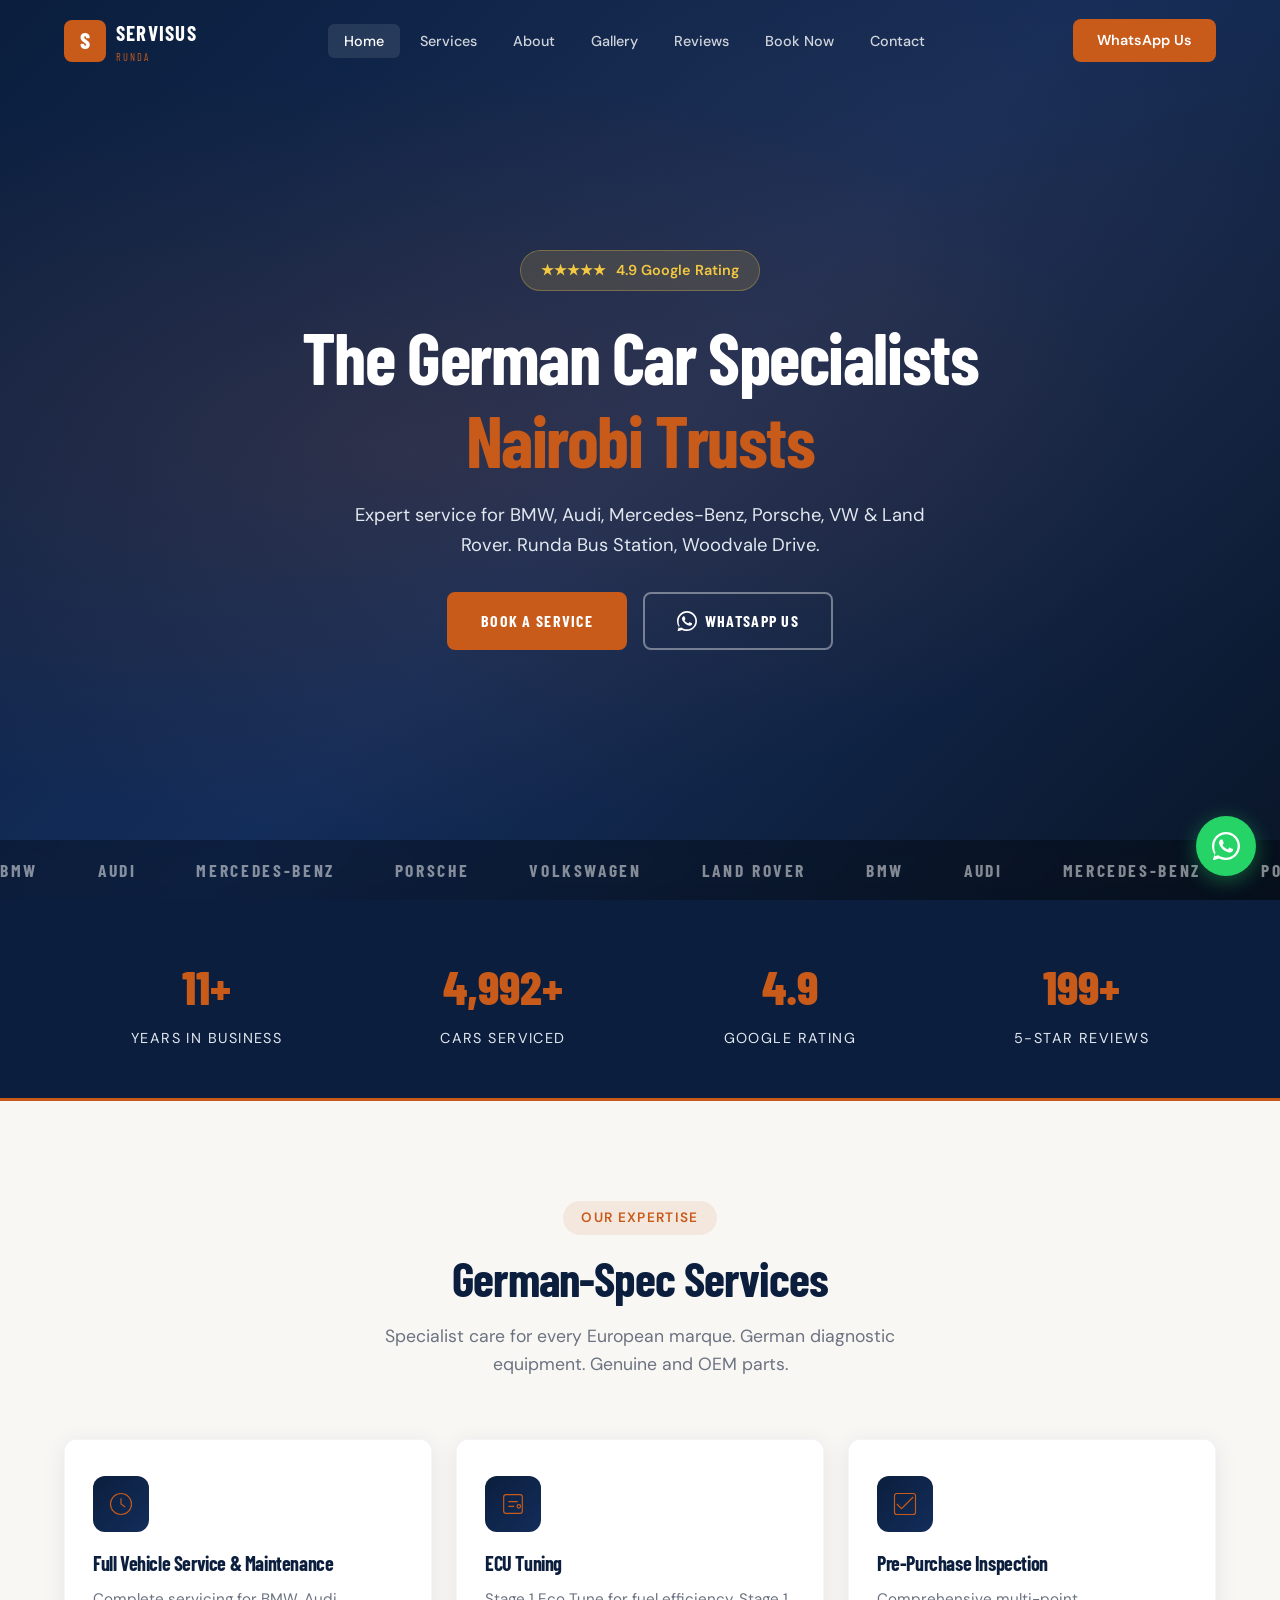
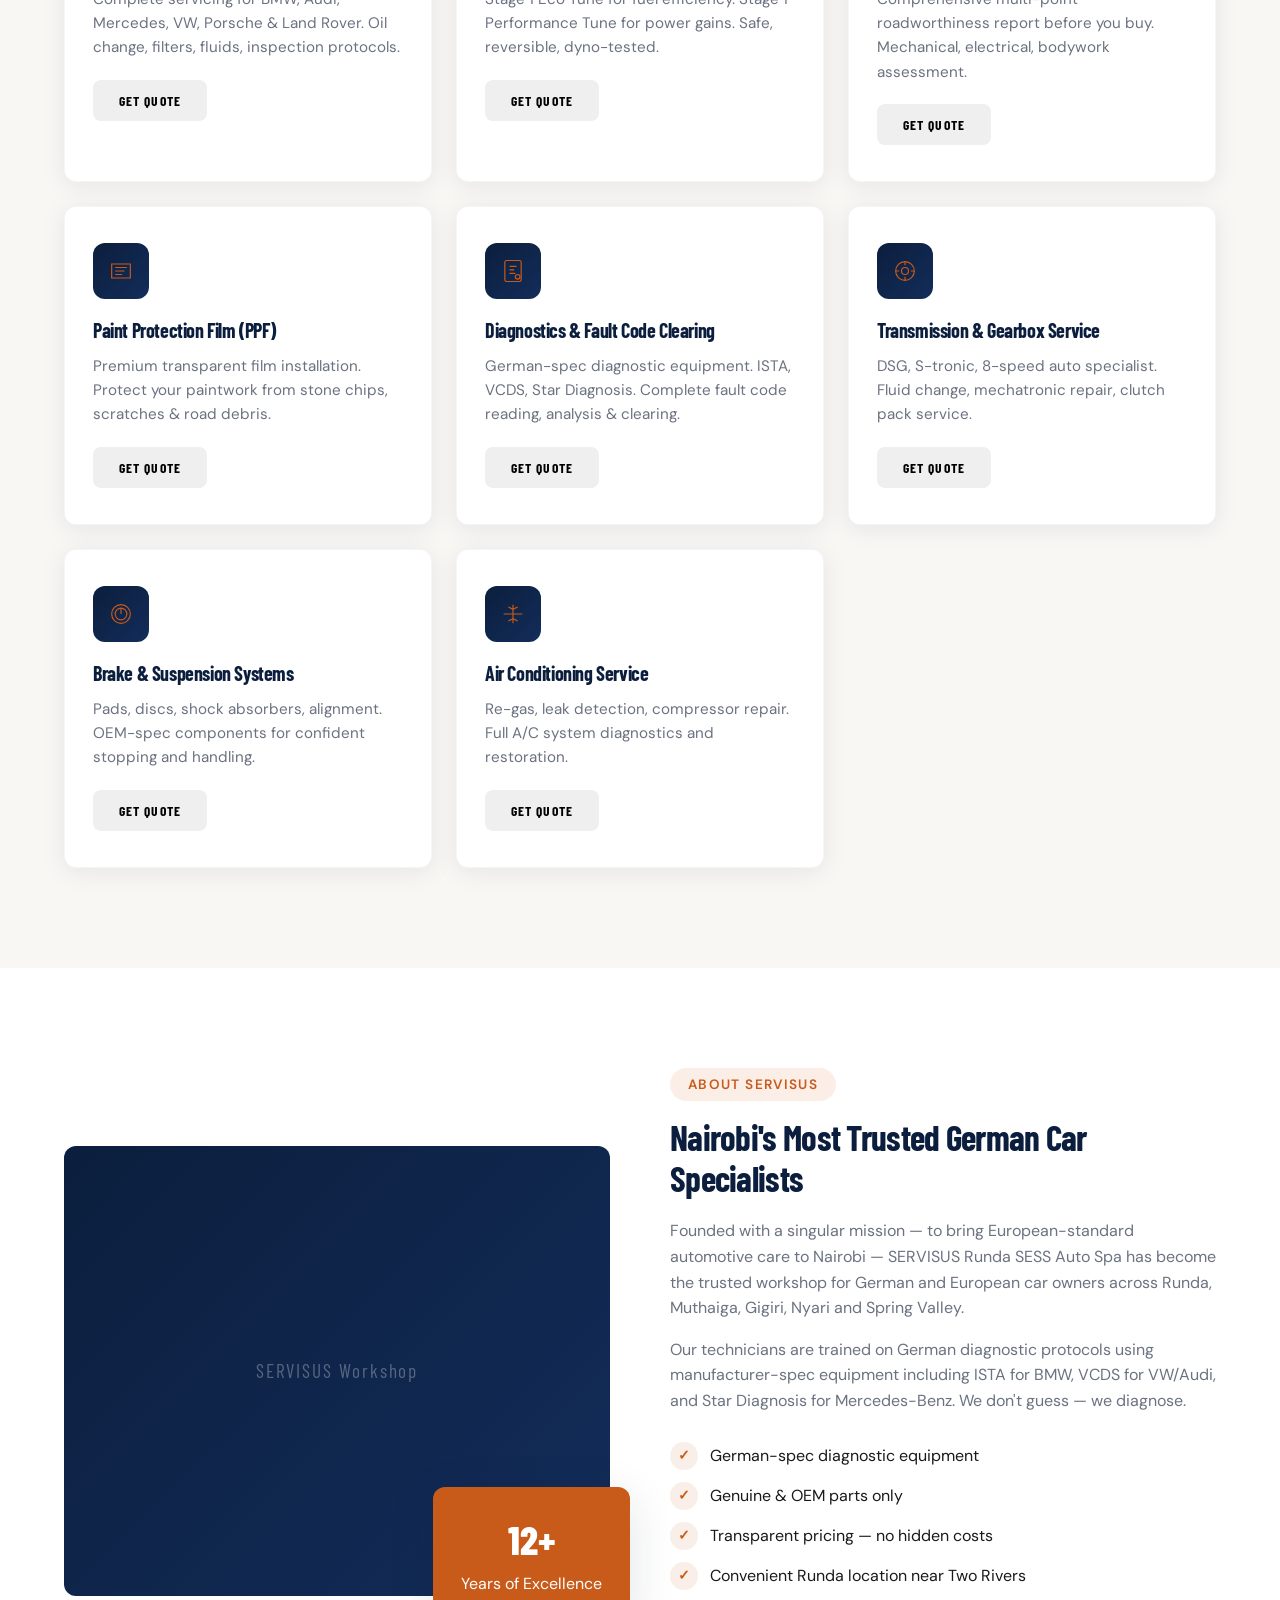
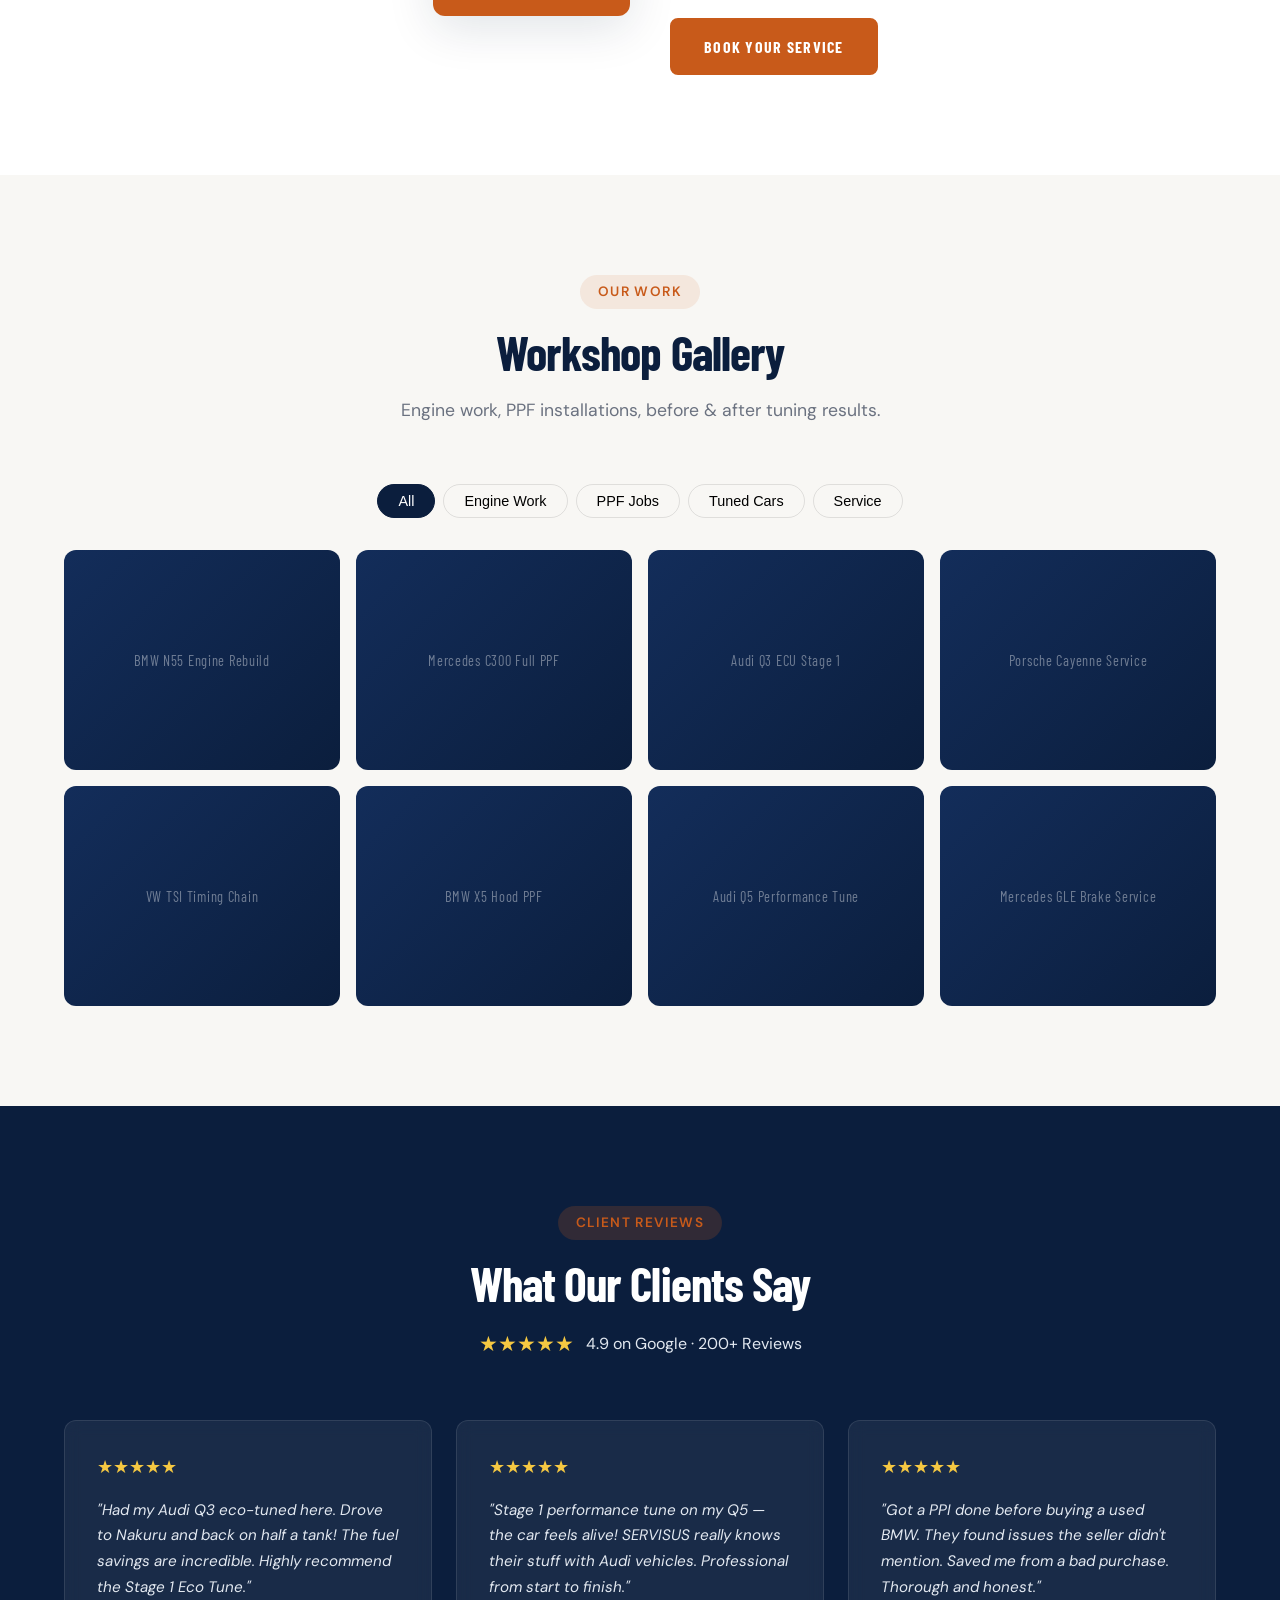
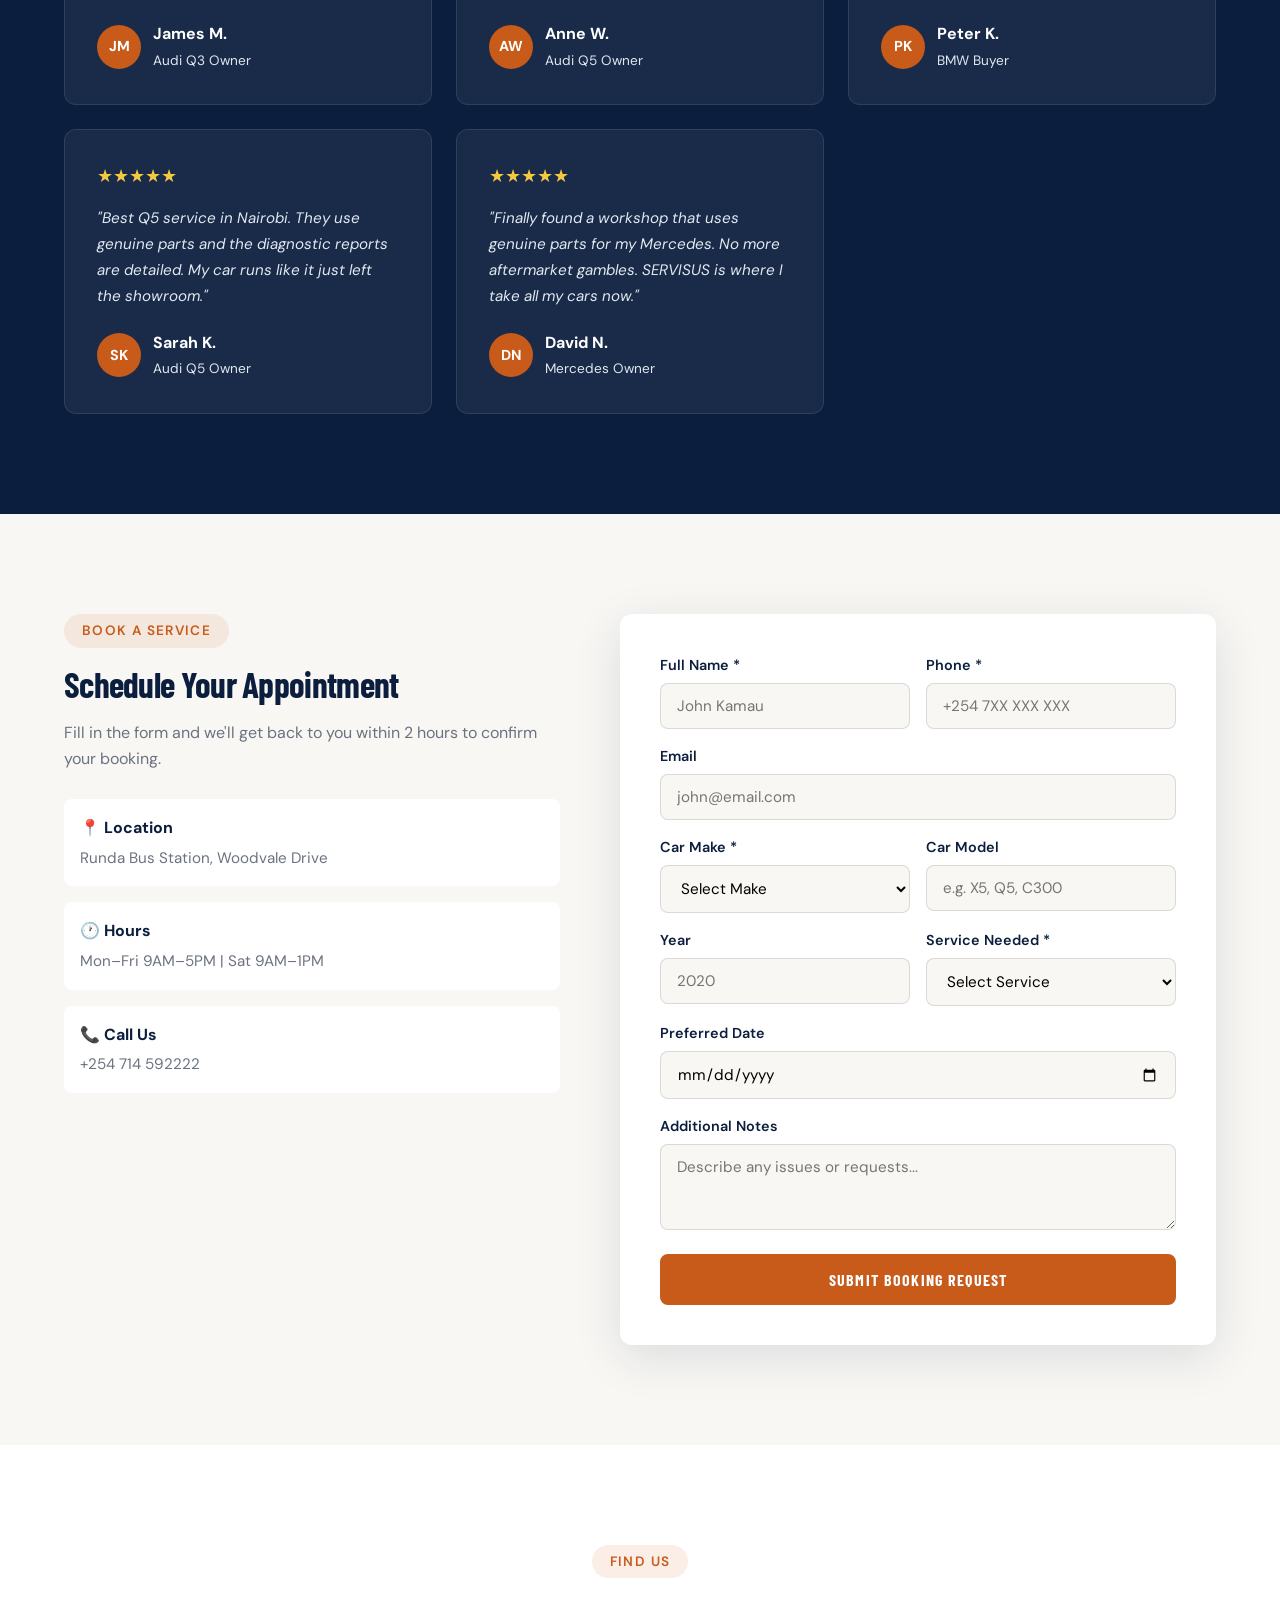
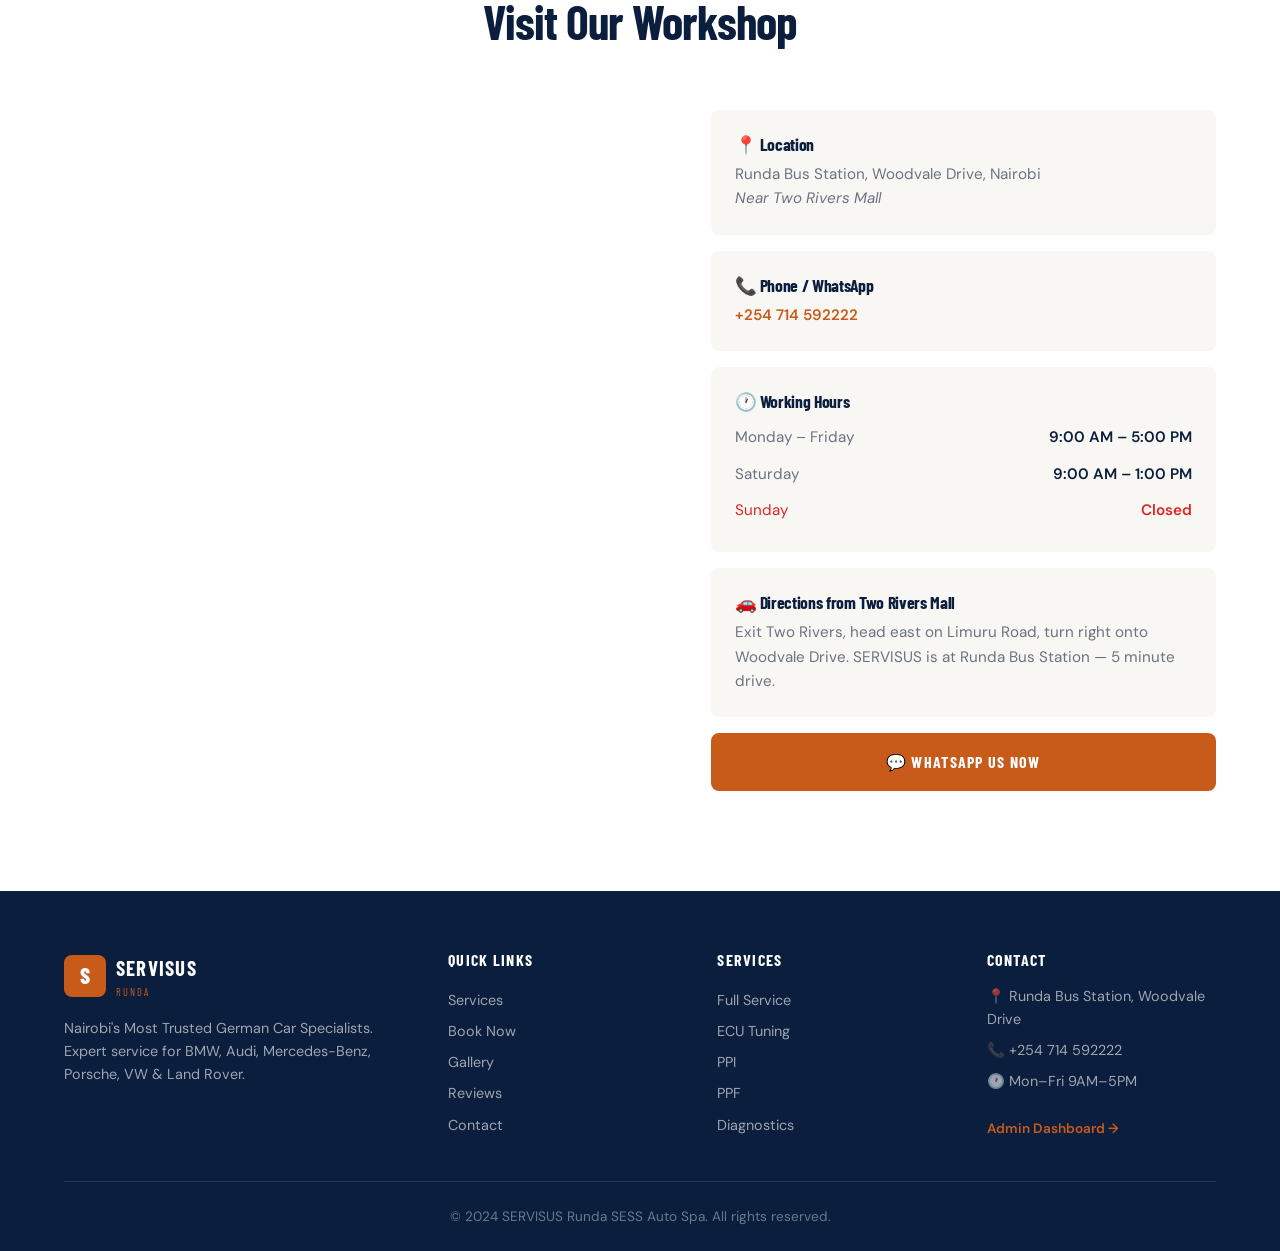
==== index.html @ ee45bf7c "Initial commit: SERVISUS Runda SESS Auto Spa website" ====
<!DOCTYPE html>
<html lang="en">
<head>
    <meta charset="UTF-8">
    <meta name="viewport" content="width=device-width, initial-scale=1.0">
    <title>SERVISUS Runda | German Car Specialist Nairobi | BMW Audi Mercedes Service</title>
    <meta name="description" content="Nairobi's trusted German car specialists in Runda. BMW, Audi, Mercedes, Porsche service, ECU tuning, PPF, PPI. Call +254 714 592222.">
    <meta property="og:title" content="SERVISUS Runda | German Car Specialist Nairobi">
    <meta property="og:description" content="Nairobi's trusted German car specialists in Runda. BMW, Audi, Mercedes, Porsche service, ECU tuning, PPF, PPI.">
    <meta property="og:type" content="website">
    <link rel="preconnect" href="https://fonts.googleapis.com">
    <link rel="preconnect" href="https://fonts.gstatic.com" crossorigin>
    <link href="https://fonts.googleapis.com/css2?family=Barlow+Condensed:wght@400;600;700;800&family=DM+Sans:wght@300;400;500;600;700&display=swap" rel="stylesheet">
    <link rel="stylesheet" href="style.css">
</head>
<body>
    <!-- Navigation -->
    <nav class="navbar" id="navbar">
        <div class="nav-container">
            <a href="#home" class="nav-logo" data-nav="home">
                <span class="logo-mark">S</span>
                <span class="logo-text">SERVISUS<span class="logo-sub">RUNDA</span></span>
            </a>
            <ul class="nav-links" id="navLinks">
                <li><a href="#home" class="nav-link active" data-nav="home">Home</a></li>
                <li><a href="#services" class="nav-link" data-nav="services">Services</a></li>
                <li><a href="#about" class="nav-link" data-nav="about">About</a></li>
                <li><a href="#gallery" class="nav-link" data-nav="gallery">Gallery</a></li>
                <li><a href="#testimonials" class="nav-link" data-nav="testimonials">Reviews</a></li>
                <li><a href="#booking" class="nav-link" data-nav="booking">Book Now</a></li>
                <li><a href="#contact" class="nav-link" data-nav="contact">Contact</a></li>
            </ul>
            <a href="https://wa.me/254714592222" class="nav-cta" target="_blank">WhatsApp Us</a>
            <button class="hamburger" id="hamburger" aria-label="Toggle menu">
                <span></span><span></span><span></span>
            </button>
        </div>
    </nav>

    <!-- HERO SECTION -->
    <section id="home" class="section hero">
        <div class="hero-overlay"></div>
        <div class="hero-content">
            <div class="hero-badge">
                <span class="stars">★★★★★</span>
                <span>4.9 Google Rating</span>
            </div>
            <h1>The German Car Specialists<br><span class="accent">Nairobi Trusts</span></h1>
            <p class="hero-sub">Expert service for BMW, Audi, Mercedes-Benz, Porsche, VW & Land Rover. Runda Bus Station, Woodvale Drive.</p>
            <div class="hero-actions">
                <a href="#booking" class="btn btn-primary" data-nav="booking">Book a Service</a>
                <a href="https://wa.me/254714592222" class="btn btn-outline" target="_blank">
                    <svg width="20" height="20" viewBox="0 0 24 24" fill="currentColor"><path d="M17.472 14.382c-.297-.149-1.758-.867-2.03-.967-.273-.099-.471-.148-.67.15-.197.297-.767.966-.94 1.164-.173.199-.347.223-.644.075-.297-.15-1.255-.463-2.39-1.475-.883-.788-1.48-1.761-1.653-2.059-.173-.297-.018-.458.13-.606.134-.133.298-.347.446-.52.149-.174.198-.298.298-.497.099-.198.05-.371-.025-.52-.075-.149-.669-1.612-.916-2.207-.242-.579-.487-.5-.669-.51-.173-.008-.371-.01-.57-.01-.198 0-.52.074-.792.372-.272.297-1.04 1.016-1.04 2.479 0 1.462 1.065 2.875 1.213 3.074.149.198 2.096 3.2 5.077 4.487.709.306 1.262.489 1.694.625.712.227 1.36.195 1.871.118.571-.085 1.758-.719 2.006-1.413.248-.694.248-1.289.173-1.413-.074-.124-.272-.198-.57-.347z"/><path d="M12 0C5.373 0 0 5.373 0 12c0 2.625.846 5.059 2.284 7.034L.789 23.492a.5.5 0 00.612.638l4.685-1.367A11.934 11.934 0 0012 24c6.627 0 12-5.373 12-12S18.627 0 12 0zm0 22c-2.319 0-4.476-.678-6.293-1.843l-.44-.282-3.065.894.826-3.14-.293-.454A9.958 9.958 0 012 12C2 6.486 6.486 2 12 2s10 4.486 10 10-4.486 10-10 10z"/></svg>
                    WhatsApp Us
                </a>
            </div>
        </div>
        <!-- Brand Logos Strip -->
        <div class="brand-strip">
            <div class="brand-track">
                <div class="brand-item">BMW</div>
                <div class="brand-item">AUDI</div>
                <div class="brand-item">MERCEDES-BENZ</div>
                <div class="brand-item">PORSCHE</div>
                <div class="brand-item">VOLKSWAGEN</div>
                <div class="brand-item">LAND ROVER</div>
                <div class="brand-item">BMW</div>
                <div class="brand-item">AUDI</div>
                <div class="brand-item">MERCEDES-BENZ</div>
                <div class="brand-item">PORSCHE</div>
                <div class="brand-item">VOLKSWAGEN</div>
                <div class="brand-item">LAND ROVER</div>
            </div>
        </div>
    </section>

    <!-- STATS SECTION -->
    <section class="stats-bar">
        <div class="container">
            <div class="stat" data-count="12">
                <span class="stat-number">0</span>
                <span class="stat-label">Years in Business</span>
            </div>
            <div class="stat" data-count="5000">
                <span class="stat-number">0</span>
                <span class="stat-label">Cars Serviced</span>
            </div>
            <div class="stat" data-count="4.9" data-decimal="true">
                <span class="stat-number">0</span>
                <span class="stat-label">Google Rating</span>
            </div>
            <div class="stat" data-count="200">
                <span class="stat-number">0</span>
                <span class="stat-label">5-Star Reviews</span>
            </div>
        </div>
    </section>

    <!-- SERVICES SECTION -->
    <section id="services" class="section services-section">
        <div class="container">
            <div class="section-header">
                <span class="section-tag">Our Expertise</span>
                <h2>German-Spec Services</h2>
                <p>Specialist care for every European marque. German diagnostic equipment. Genuine and OEM parts.</p>
            </div>
            <div class="services-grid">
                <div class="service-card" data-service="Full Vehicle Service & Maintenance">
                    <div class="service-icon">
                        <svg viewBox="0 0 48 48" fill="none" stroke="currentColor" stroke-width="2"><circle cx="24" cy="24" r="18"/><path d="M24 14v10l7 5"/></svg>
                    </div>
                    <h3>Full Vehicle Service & Maintenance</h3>
                    <p>Complete servicing for BMW, Audi, Mercedes, VW, Porsche & Land Rover. Oil change, filters, fluids, inspection protocols.</p>
                    <button class="btn btn-small" onclick="openQuoteModal('Full Vehicle Service & Maintenance')">Get Quote</button>
                </div>
                <div class="service-card" data-service="ECU Tuning">
                    <div class="service-icon">
                        <svg viewBox="0 0 48 48" fill="none" stroke="currentColor" stroke-width="2"><rect x="8" y="8" width="32" height="32" rx="4"/><path d="M16 20h16M16 28h10"/><circle cx="34" cy="28" r="3"/></svg>
                    </div>
                    <h3>ECU Tuning</h3>
                    <p>Stage 1 Eco Tune for fuel efficiency. Stage 1 Performance Tune for power gains. Safe, reversible, dyno-tested.</p>
                    <button class="btn btn-small" onclick="openQuoteModal('ECU Tuning')">Get Quote</button>
                </div>
                <div class="service-card" data-service="Pre-Purchase Inspection (PPI)">
                    <div class="service-icon">
                        <svg viewBox="0 0 48 48" fill="none" stroke="currentColor" stroke-width="2"><path d="M10 24l8 8 20-20"/><rect x="6" y="6" width="36" height="36" rx="4"/></svg>
                    </div>
                    <h3>Pre-Purchase Inspection</h3>
                    <p>Comprehensive multi-point roadworthiness report before you buy. Mechanical, electrical, bodywork assessment.</p>
                    <button class="btn btn-small" onclick="openQuoteModal('Pre-Purchase Inspection (PPI)')">Get Quote</button>
                </div>
                <div class="service-card" data-service="Paint Protection Film (PPF)">
                    <div class="service-icon">
                        <svg viewBox="0 0 48 48" fill="none" stroke="currentColor" stroke-width="2"><path d="M8 12h32v24H8z"/><path d="M14 18h20M14 24h16M14 30h12"/></svg>
                    </div>
                    <h3>Paint Protection Film (PPF)</h3>
                    <p>Premium transparent film installation. Protect your paintwork from stone chips, scratches & road debris.</p>
                    <button class="btn btn-small" onclick="openQuoteModal('Paint Protection Film (PPF)')">Get Quote</button>
                </div>
                <div class="service-card" data-service="Diagnostics & Fault Code Clearing">
                    <div class="service-icon">
                        <svg viewBox="0 0 48 48" fill="none" stroke="currentColor" stroke-width="2"><rect x="10" y="6" width="28" height="36" rx="3"/><path d="M18 16h12M18 22h8M18 28h10"/><circle cx="32" cy="34" r="4"/></svg>
                    </div>
                    <h3>Diagnostics & Fault Code Clearing</h3>
                    <p>German-spec diagnostic equipment. ISTA, VCDS, Star Diagnosis. Complete fault code reading, analysis & clearing.</p>
                    <button class="btn btn-small" onclick="openQuoteModal('Diagnostics & Fault Code Clearing')">Get Quote</button>
                </div>
                <div class="service-card" data-service="Transmission & Gearbox Service">
                    <div class="service-icon">
                        <svg viewBox="0 0 48 48" fill="none" stroke="currentColor" stroke-width="2"><circle cx="24" cy="24" r="16"/><circle cx="24" cy="24" r="6"/><path d="M24 8v6M24 34v6M8 24h6M34 24h6"/></svg>
                    </div>
                    <h3>Transmission & Gearbox Service</h3>
                    <p>DSG, S-tronic, 8-speed auto specialist. Fluid change, mechatronic repair, clutch pack service.</p>
                    <button class="btn btn-small" onclick="openQuoteModal('Transmission & Gearbox Service')">Get Quote</button>
                </div>
                <div class="service-card" data-service="Brake & Suspension Systems">
                    <div class="service-icon">
                        <svg viewBox="0 0 48 48" fill="none" stroke="currentColor" stroke-width="2"><circle cx="24" cy="24" r="16"/><circle cx="24" cy="24" r="10"/><path d="M24 14v10"/></svg>
                    </div>
                    <h3>Brake & Suspension Systems</h3>
                    <p>Pads, discs, shock absorbers, alignment. OEM-spec components for confident stopping and handling.</p>
                    <button class="btn btn-small" onclick="openQuoteModal('Brake & Suspension Systems')">Get Quote</button>
                </div>
                <div class="service-card" data-service="Air Conditioning Service">
                    <div class="service-icon">
                        <svg viewBox="0 0 48 48" fill="none" stroke="currentColor" stroke-width="2"><path d="M24 8v32M16 12l8 4 8-4M16 36l8-4 8 4M8 24h32"/></svg>
                    </div>
                    <h3>Air Conditioning Service</h3>
                    <p>Re-gas, leak detection, compressor repair. Full A/C system diagnostics and restoration.</p>
                    <button class="btn btn-small" onclick="openQuoteModal('Air Conditioning Service')">Get Quote</button>
                </div>
            </div>
        </div>
    </section>

    <!-- ABOUT SECTION -->
    <section id="about" class="section about-section">
        <div class="container">
            <div class="about-grid">
                <div class="about-image">
                    <div class="about-img-placeholder">
                        <span>SERVISUS Workshop</span>
                    </div>
                    <div class="about-badge">
                        <span class="badge-number">12+</span>
                        <span>Years of Excellence</span>
                    </div>
                </div>
                <div class="about-content">
                    <span class="section-tag">About SERVISUS</span>
                    <h2>Nairobi's Most Trusted German Car Specialists</h2>
                    <p>Founded with a singular mission — to bring European-standard automotive care to Nairobi — SERVISUS Runda SESS Auto Spa has become the trusted workshop for German and European car owners across Runda, Muthaiga, Gigiri, Nyari and Spring Valley.</p>
                    <p>Our technicians are trained on German diagnostic protocols using manufacturer-spec equipment including ISTA for BMW, VCDS for VW/Audi, and Star Diagnosis for Mercedes-Benz. We don't guess — we diagnose.</p>
                    <div class="about-features">
                        <div class="about-feature">
                            <div class="feature-check">✓</div>
                            <span>German-spec diagnostic equipment</span>
                        </div>
                        <div class="about-feature">
                            <div class="feature-check">✓</div>
                            <span>Genuine & OEM parts only</span>
                        </div>
                        <div class="about-feature">
                            <div class="feature-check">✓</div>
                            <span>Transparent pricing — no hidden costs</span>
                        </div>
                        <div class="about-feature">
                            <div class="feature-check">✓</div>
                            <span>Convenient Runda location near Two Rivers</span>
                        </div>
                    </div>
                    <a href="#booking" class="btn btn-primary" data-nav="booking">Book Your Service</a>
                </div>
            </div>
        </div>
    </section>

    <!-- GALLERY SECTION -->
    <section id="gallery" class="section gallery-section">
        <div class="container">
            <div class="section-header">
                <span class="section-tag">Our Work</span>
                <h2>Workshop Gallery</h2>
                <p>Engine work, PPF installations, before & after tuning results.</p>
            </div>
            <div class="gallery-filter">
                <button class="filter-btn active" data-filter="all">All</button>
                <button class="filter-btn" data-filter="engine">Engine Work</button>
                <button class="filter-btn" data-filter="ppf">PPF Jobs</button>
                <button class="filter-btn" data-filter="tuning">Tuned Cars</button>
                <button class="filter-btn" data-filter="service">Service</button>
            </div>
            <div class="gallery-grid">
                <div class="gallery-item" data-category="engine"><div class="gallery-placeholder">BMW N55 Engine Rebuild</div></div>
                <div class="gallery-item" data-category="ppf"><div class="gallery-placeholder">Mercedes C300 Full PPF</div></div>
                <div class="gallery-item" data-category="tuning"><div class="gallery-placeholder">Audi Q3 ECU Stage 1</div></div>
                <div class="gallery-item" data-category="service"><div class="gallery-placeholder">Porsche Cayenne Service</div></div>
                <div class="gallery-item" data-category="engine"><div class="gallery-placeholder">VW TSI Timing Chain</div></div>
                <div class="gallery-item" data-category="ppf"><div class="gallery-placeholder">BMW X5 Hood PPF</div></div>
                <div class="gallery-item" data-category="tuning"><div class="gallery-placeholder">Audi Q5 Performance Tune</div></div>
                <div class="gallery-item" data-category="service"><div class="gallery-placeholder">Mercedes GLE Brake Service</div></div>
            </div>
        </div>
    </section>

    <!-- TESTIMONIALS SECTION -->
    <section id="testimonials" class="section testimonials-section">
        <div class="container">
            <div class="section-header">
                <span class="section-tag">Client Reviews</span>
                <h2>What Our Clients Say</h2>
                <div class="google-rating">
                    <span class="stars">★★★★★</span>
                    <span class="rating-text">4.9 on Google · 200+ Reviews</span>
                </div>
            </div>
            <div class="testimonials-grid">
                <div class="testimonial-card">
                    <div class="testimonial-stars">★★★★★</div>
                    <p>"Had my Audi Q3 eco-tuned here. Drove to Nakuru and back on half a tank! The fuel savings are incredible. Highly recommend the Stage 1 Eco Tune."</p>
                    <div class="testimonial-author">
                        <div class="author-avatar">JM</div>
                        <div><strong>James M.</strong><span>Audi Q3 Owner</span></div>
                    </div>
                </div>
                <div class="testimonial-card">
                    <div class="testimonial-stars">★★★★★</div>
                    <p>"Stage 1 performance tune on my Q5 — the car feels alive! SERVISUS really knows their stuff with Audi vehicles. Professional from start to finish."</p>
                    <div class="testimonial-author">
                        <div class="author-avatar">AW</div>
                        <div><strong>Anne W.</strong><span>Audi Q5 Owner</span></div>
                    </div>
                </div>
                <div class="testimonial-card">
                    <div class="testimonial-stars">★★★★★</div>
                    <p>"Got a PPI done before buying a used BMW. They found issues the seller didn't mention. Saved me from a bad purchase. Thorough and honest."</p>
                    <div class="testimonial-author">
                        <div class="author-avatar">PK</div>
                        <div><strong>Peter K.</strong><span>BMW Buyer</span></div>
                    </div>
                </div>
                <div class="testimonial-card">
                    <div class="testimonial-stars">★★★★★</div>
                    <p>"Best Q5 service in Nairobi. They use genuine parts and the diagnostic reports are detailed. My car runs like it just left the showroom."</p>
                    <div class="testimonial-author">
                        <div class="author-avatar">SK</div>
                        <div><strong>Sarah K.</strong><span>Audi Q5 Owner</span></div>
                    </div>
                </div>
                <div class="testimonial-card">
                    <div class="testimonial-stars">★★★★★</div>
                    <p>"Finally found a workshop that uses genuine parts for my Mercedes. No more aftermarket gambles. SERVISUS is where I take all my cars now."</p>
                    <div class="testimonial-author">
                        <div class="author-avatar">DN</div>
                        <div><strong>David N.</strong><span>Mercedes Owner</span></div>
                    </div>
                </div>
            </div>
        </div>
    </section>

    <!-- BOOKING SECTION -->
    <section id="booking" class="section booking-section">
        <div class="container">
            <div class="booking-wrapper">
                <div class="booking-info">
                    <span class="section-tag">Book a Service</span>
                    <h2>Schedule Your Appointment</h2>
                    <p>Fill in the form and we'll get back to you within 2 hours to confirm your booking.</p>
                    <div class="booking-details">
                        <div class="booking-detail">
                            <strong>📍 Location</strong>
                            <span>Runda Bus Station, Woodvale Drive</span>
                        </div>
                        <div class="booking-detail">
                            <strong>🕐 Hours</strong>
                            <span>Mon–Fri 9AM–5PM | Sat 9AM–1PM</span>
                        </div>
                        <div class="booking-detail">
                            <strong>📞 Call Us</strong>
                            <span>+254 714 592222</span>
                        </div>
                    </div>
                </div>
                <form class="booking-form" id="bookingForm">
                    <div class="form-row">
                        <div class="form-group">
                            <label for="bookName">Full Name *</label>
                            <input type="text" id="bookName" name="name" required placeholder="John Kamau">
                        </div>
                        <div class="form-group">
                            <label for="bookPhone">Phone *</label>
                            <input type="tel" id="bookPhone" name="phone" required placeholder="+254 7XX XXX XXX">
                        </div>
                    </div>
                    <div class="form-group">
                        <label for="bookEmail">Email</label>
                        <input type="email" id="bookEmail" name="email" placeholder="john@email.com">
                    </div>
                    <div class="form-row">
                        <div class="form-group">
                            <label for="bookMake">Car Make *</label>
                            <select id="bookMake" name="carMake" required>
                                <option value="">Select Make</option>
                                <option>BMW</option>
                                <option>Audi</option>
                                <option>Mercedes-Benz</option>
                                <option>Porsche</option>
                                <option>Volkswagen</option>
                                <option>Land Rover</option>
                                <option>Other European</option>
                            </select>
                        </div>
                        <div class="form-group">
                            <label for="bookModel">Car Model</label>
                            <input type="text" id="bookModel" name="carModel" placeholder="e.g. X5, Q5, C300">
                        </div>
                    </div>
                    <div class="form-row">
                        <div class="form-group">
                            <label for="bookYear">Year</label>
                            <input type="number" id="bookYear" name="year" placeholder="2020" min="1990" max="2027">
                        </div>
                        <div class="form-group">
                            <label for="bookService">Service Needed *</label>
                            <select id="bookService" name="service" required>
                                <option value="">Select Service</option>
                                <option>Full Vehicle Service & Maintenance</option>
                                <option>ECU Tuning</option>
                                <option>Pre-Purchase Inspection (PPI)</option>
                                <option>Paint Protection Film (PPF)</option>
                                <option>Diagnostics & Fault Code Clearing</option>
                                <option>Transmission & Gearbox Service</option>
                                <option>Brake & Suspension Systems</option>
                                <option>Air Conditioning Service</option>
                            </select>
                        </div>
                    </div>
                    <div class="form-group">
                        <label for="bookDate">Preferred Date</label>
                        <input type="date" id="bookDate" name="preferredDate">
                    </div>
                    <div class="form-group">
                        <label for="bookNotes">Additional Notes</label>
                        <textarea id="bookNotes" name="notes" rows="3" placeholder="Describe any issues or requests..."></textarea>
                    </div>
                    <button type="submit" class="btn btn-primary btn-full">Submit Booking Request</button>
                </form>
            </div>
        </div>
    </section>

    <!-- CONTACT SECTION -->
    <section id="contact" class="section contact-section">
        <div class="container">
            <div class="section-header">
                <span class="section-tag">Find Us</span>
                <h2>Visit Our Workshop</h2>
            </div>
            <div class="contact-grid">
                <div class="contact-map">
                    <iframe src="https://www.google.com/maps/embed?pb=!1m18!1m12!1m3!1d3988.9!2d36.8!3d-1.22!2m3!1f0!2f0!3f0!3m2!1i1024!2i768!4f13.1!3m3!1m2!1s0x0%3A0x0!2zMcKwMTMnMTIuMCJTIDM2wrA0OCcwMC4wIkU!5e0!3m2!1sen!2ske!4v1" width="100%" height="400" style="border:0;border-radius:12px;" allowfullscreen="" loading="lazy"></iframe>
                </div>
                <div class="contact-info">
                    <div class="contact-card">
                        <h3>📍 Location</h3>
                        <p>Runda Bus Station, Woodvale Drive, Nairobi<br><em>Near Two Rivers Mall</em></p>
                    </div>
                    <div class="contact-card">
                        <h3>📞 Phone / WhatsApp</h3>
                        <p><a href="tel:+254714592222">+254 714 592222</a></p>
                    </div>
                    <div class="contact-card">
                        <h3>🕐 Working Hours</h3>
                        <table class="hours-table">
                            <tr><td>Monday – Friday</td><td>9:00 AM – 5:00 PM</td></tr>
                            <tr><td>Saturday</td><td>9:00 AM – 1:00 PM</td></tr>
                            <tr class="closed"><td>Sunday</td><td>Closed</td></tr>
                        </table>
                    </div>
                    <div class="contact-card">
                        <h3>🚗 Directions from Two Rivers Mall</h3>
                        <p>Exit Two Rivers, head east on Limuru Road, turn right onto Woodvale Drive. SERVISUS is at Runda Bus Station — 5 minute drive.</p>
                    </div>
                    <a href="https://wa.me/254714592222?text=Hi%20SERVISUS%2C%20I'd%20like%20to%20enquire%20about%20your%20services." class="btn btn-primary btn-full" target="_blank">
                        💬 WhatsApp Us Now
                    </a>
                </div>
            </div>
        </div>
    </section>

    <!-- FOOTER -->
    <footer class="footer">
        <div class="container">
            <div class="footer-grid">
                <div class="footer-brand">
                    <div class="nav-logo">
                        <span class="logo-mark">S</span>
                        <span class="logo-text">SERVISUS<span class="logo-sub">RUNDA</span></span>
                    </div>
                    <p>Nairobi's Most Trusted German Car Specialists. Expert service for BMW, Audi, Mercedes-Benz, Porsche, VW & Land Rover.</p>
                </div>
                <div class="footer-links">
                    <h4>Quick Links</h4>
                    <a href="#services" data-nav="services">Services</a>
                    <a href="#booking" data-nav="booking">Book Now</a>
                    <a href="#gallery" data-nav="gallery">Gallery</a>
                    <a href="#testimonials" data-nav="testimonials">Reviews</a>
                    <a href="#contact" data-nav="contact">Contact</a>
                </div>
                <div class="footer-links">
                    <h4>Services</h4>
                    <a href="#services">Full Service</a>
                    <a href="#services">ECU Tuning</a>
                    <a href="#services">PPI</a>
                    <a href="#services">PPF</a>
                    <a href="#services">Diagnostics</a>
                </div>
                <div class="footer-contact">
                    <h4>Contact</h4>
                    <p>📍 Runda Bus Station, Woodvale Drive</p>
                    <p>📞 +254 714 592222</p>
                    <p>🕐 Mon–Fri 9AM–5PM</p>
                    <a href="admin.html" class="admin-link">Admin Dashboard →</a>
                </div>
            </div>
            <div class="footer-bottom">
                <p>&copy; 2024 SERVISUS Runda SESS Auto Spa. All rights reserved.</p>
            </div>
        </div>
    </footer>

    <!-- QUOTE MODAL -->
    <div class="modal-overlay" id="quoteModal">
        <div class="modal">
            <button class="modal-close" onclick="closeQuoteModal()">&times;</button>
            <h3>Get a Quote</h3>
            <p id="modalServiceName"></p>
            <form id="quoteForm">
                <div class="form-group">
                    <label>Full Name *</label>
                    <input type="text" name="name" required>
                </div>
                <div class="form-group">
                    <label>Phone *</label>
                    <input type="tel" name="phone" required>
                </div>
                <div class="form-group">
                    <label>Car (Make & Model)</label>
                    <input type="text" name="car">
                </div>
                <div class="form-group">
                    <label>Message</label>
                    <textarea name="message" rows="3"></textarea>
                </div>
                <input type="hidden" name="service" id="modalServiceInput">
                <button type="submit" class="btn btn-primary btn-full">Send Enquiry</button>
            </form>
        </div>
    </div>

    <!-- FLOATING WHATSAPP -->
    <a href="https://wa.me/254714592222?text=Hi%20SERVISUS%2C%20I'd%20like%20to%20enquire%20about%20your%20services." class="whatsapp-float" target="_blank" aria-label="Chat on WhatsApp">
        <svg width="28" height="28" viewBox="0 0 24 24" fill="white"><path d="M17.472 14.382c-.297-.149-1.758-.867-2.03-.967-.273-.099-.471-.148-.67.15-.197.297-.767.966-.94 1.164-.173.199-.347.223-.644.075-.297-.15-1.255-.463-2.39-1.475-.883-.788-1.48-1.761-1.653-2.059-.173-.297-.018-.458.13-.606.134-.133.298-.347.446-.52.149-.174.198-.298.298-.497.099-.198.05-.371-.025-.52-.075-.149-.669-1.612-.916-2.207-.242-.579-.487-.5-.669-.51-.173-.008-.371-.01-.57-.01-.198 0-.52.074-.792.372-.272.297-1.04 1.016-1.04 2.479 0 1.462 1.065 2.875 1.213 3.074.149.198 2.096 3.2 5.077 4.487.709.306 1.262.489 1.694.625.712.227 1.36.195 1.871.118.571-.085 1.758-.719 2.006-1.413.248-.694.248-1.289.173-1.413-.074-.124-.272-.198-.57-.347z"/><path d="M12 0C5.373 0 0 5.373 0 12c0 2.625.846 5.059 2.284 7.034L.789 23.492a.5.5 0 00.612.638l4.685-1.367A11.934 11.934 0 0012 24c6.627 0 12-5.373 12-12S18.627 0 12 0zm0 22c-2.319 0-4.476-.678-6.293-1.843l-.44-.282-3.065.894.826-3.14-.293-.454A9.958 9.958 0 012 12C2 6.486 6.486 2 12 2s10 4.486 10 10-4.486 10-10 10z"/></svg>
    </a>

    <!-- Toast Notification -->
    <div class="toast" id="toast"></div>

    <script src="script.js"></script>
</body>
</html>
---- style.css ----
/* =====================================================
   SERVISUS Runda SESS Auto Spa — Design System & Styles
   Primary: #0B1E3D | Accent: #C85A1A | BG: #F8F7F4
   Fonts: Barlow Condensed / DM Sans
   ===================================================== */

*, *::before, *::after { margin: 0; padding: 0; box-sizing: border-box; }

:root {
    --primary: #0B1E3D;
    --primary-light: #132d5a;
    --accent: #C85A1A;
    --accent-light: #e07a3a;
    --bg: #F8F7F4;
    --bg-dark: #0B1E3D;
    --text: #1a1a1a;
    --text-light: #6b7280;
    --text-on-dark: #e2e8f0;
    --white: #ffffff;
    --gold: #F5C842;
    --card-bg: #ffffff;
    --shadow: 0 4px 24px rgba(11,30,61,0.08);
    --shadow-lg: 0 12px 48px rgba(11,30,61,0.12);
    --radius: 12px;
    --radius-sm: 8px;
    --transition: 0.3s cubic-bezier(0.4, 0, 0.2, 1);
}

html { scroll-behavior: smooth; font-size: 16px; }

body {
    font-family: 'DM Sans', -apple-system, sans-serif;
    background: var(--bg);
    color: var(--text);
    line-height: 1.6;
    overflow-x: hidden;
}

h1, h2, h3, h4, h5, h6 {
    font-family: 'Barlow Condensed', sans-serif;
    font-weight: 700;
    line-height: 1.15;
    letter-spacing: -0.02em;
}

.container { max-width: 1200px; margin: 0 auto; padding: 0 24px; }

a { text-decoration: none; color: inherit; transition: var(--transition); }

img { max-width: 100%; display: block; }

/* ─── BUTTONS ─── */
.btn {
    display: inline-flex; align-items: center; gap: 8px;
    padding: 14px 32px; border-radius: var(--radius-sm);
    font-family: 'Barlow Condensed', sans-serif; font-weight: 700;
    font-size: 1rem; text-transform: uppercase; letter-spacing: 0.08em;
    border: 2px solid transparent; cursor: pointer;
    transition: var(--transition); white-space: nowrap;
}
.btn-primary {
    background: var(--accent); color: var(--white); border-color: var(--accent);
}
.btn-primary:hover { background: var(--accent-light); border-color: var(--accent-light); transform: translateY(-2px); box-shadow: 0 8px 24px rgba(200,90,26,0.3); }
.btn-outline {
    background: transparent; color: var(--white); border-color: rgba(255,255,255,0.4);
}
.btn-outline:hover { border-color: var(--white); background: rgba(255,255,255,0.1); }
.btn-small { padding: 10px 24px; font-size: 0.85rem; }
.btn-full { width: 100%; justify-content: center; }

/* ─── NAVBAR ─── */
.navbar {
    position: fixed; top: 0; left: 0; right: 0; z-index: 1000;
    padding: 16px 0; transition: var(--transition);
    background: transparent;
}
.navbar.scrolled {
    background: rgba(11,30,61,0.97); backdrop-filter: blur(12px);
    padding: 10px 0; box-shadow: 0 2px 20px rgba(0,0,0,0.2);
}
.nav-container {
    max-width: 1200px; margin: 0 auto; padding: 0 24px;
    display: flex; align-items: center; justify-content: space-between;
}
.nav-logo { display: flex; align-items: center; gap: 10px; color: var(--white); }
.logo-mark {
    width: 42px; height: 42px; border-radius: 8px;
    background: var(--accent); color: var(--white);
    display: flex; align-items: center; justify-content: center;
    font-family: 'Barlow Condensed', sans-serif; font-weight: 800;
    font-size: 1.4rem;
}
.logo-text {
    font-family: 'Barlow Condensed', sans-serif; font-weight: 700;
    font-size: 1.3rem; letter-spacing: 0.06em; text-transform: uppercase;
}
.logo-sub { display: block; font-size: 0.65rem; font-weight: 400; letter-spacing: 0.2em; color: var(--accent); }

.nav-links {
    display: flex; list-style: none; gap: 4px;
}
.nav-link {
    padding: 8px 16px; color: rgba(255,255,255,0.8);
    font-size: 0.9rem; font-weight: 500; border-radius: 6px;
}
.nav-link:hover, .nav-link.active { color: var(--white); background: rgba(255,255,255,0.1); }

.nav-cta {
    padding: 10px 24px; background: var(--accent); color: var(--white);
    border-radius: var(--radius-sm); font-weight: 600; font-size: 0.9rem;
}
.nav-cta:hover { background: var(--accent-light); }

.hamburger { display: none; background: none; border: none; cursor: pointer; padding: 8px; }
.hamburger span {
    display: block; width: 24px; height: 2px; background: white;
    margin: 5px 0; transition: var(--transition);
}

/* ─── HERO ─── */
.hero {
    min-height: 100vh; display: flex; flex-direction: column;
    justify-content: center; align-items: center; text-align: center;
    background: linear-gradient(135deg, #0B1E3D 0%, #132d5a 50%, #0a1628 100%);
    position: relative; padding: 120px 24px 60px;
}
.hero-overlay {
    position: absolute; inset: 0;
    background: radial-gradient(ellipse at 30% 50%, rgba(200,90,26,0.15) 0%, transparent 60%),
                radial-gradient(ellipse at 70% 30%, rgba(200,90,26,0.08) 0%, transparent 50%);
}
.hero-content { position: relative; z-index: 2; max-width: 800px; }
.hero-badge {
    display: inline-flex; align-items: center; gap: 10px;
    padding: 8px 20px; border-radius: 50px;
    background: rgba(245,200,66,0.15); border: 1px solid rgba(245,200,66,0.3);
    color: var(--gold); font-size: 0.9rem; font-weight: 600;
    margin-bottom: 24px; animation: fadeInDown 0.8s ease;
}
.hero h1 {
    font-size: clamp(2.5rem, 6vw, 4.5rem); color: var(--white);
    margin-bottom: 20px; animation: fadeInUp 0.8s ease 0.2s both;
}
.hero h1 .accent { color: var(--accent); }
.hero-sub {
    font-size: 1.15rem; color: var(--text-on-dark); max-width: 600px;
    margin: 0 auto 32px; animation: fadeInUp 0.8s ease 0.4s both;
}
.hero-actions {
    display: flex; gap: 16px; justify-content: center; flex-wrap: wrap;
    animation: fadeInUp 0.8s ease 0.6s both;
}

/* Brand Strip */
.brand-strip {
    position: absolute; bottom: 0; left: 0; right: 0;
    background: rgba(0,0,0,0.3); backdrop-filter: blur(8px);
    padding: 16px 0; overflow: hidden;
}
.brand-track {
    display: flex; gap: 60px; animation: scroll 20s linear infinite;
    width: max-content;
}
.brand-item {
    font-family: 'Barlow Condensed', sans-serif; font-weight: 700;
    font-size: 1.1rem; letter-spacing: 0.15em; color: rgba(255,255,255,0.5);
    white-space: nowrap;
}
@keyframes scroll { 0% { transform: translateX(0); } 100% { transform: translateX(-50%); } }

/* ─── STATS ─── */
.stats-bar {
    background: var(--primary); padding: 48px 0;
    border-bottom: 3px solid var(--accent);
}
.stats-bar .container { display: flex; justify-content: space-around; flex-wrap: wrap; gap: 24px; }
.stat { text-align: center; color: var(--white); }
.stat-number {
    font-family: 'Barlow Condensed', sans-serif; font-size: 3rem;
    font-weight: 800; color: var(--accent); display: block;
}
.stat-label { font-size: 0.9rem; color: var(--text-on-dark); text-transform: uppercase; letter-spacing: 0.1em; }

/* ─── SECTIONS ─── */
.section { padding: 100px 0; }
.section-header { text-align: center; margin-bottom: 60px; }
.section-tag {
    display: inline-block; padding: 6px 18px; border-radius: 50px;
    background: rgba(200,90,26,0.1); color: var(--accent);
    font-size: 0.85rem; font-weight: 600; text-transform: uppercase;
    letter-spacing: 0.1em; margin-bottom: 16px;
}
.section-header h2 { font-size: clamp(2rem, 4vw, 3rem); color: var(--primary); margin-bottom: 16px; }
.section-header p { font-size: 1.1rem; color: var(--text-light); max-width: 600px; margin: 0 auto; }

/* ─── SERVICES ─── */
.services-section { background: var(--bg); }
.services-grid {
    display: grid; grid-template-columns: repeat(auto-fill, minmax(280px, 1fr));
    gap: 24px;
}
.service-card {
    background: var(--card-bg); border-radius: var(--radius);
    padding: 36px 28px; box-shadow: var(--shadow);
    transition: var(--transition); border: 1px solid rgba(0,0,0,0.04);
}
.service-card:hover { transform: translateY(-6px); box-shadow: var(--shadow-lg); border-color: var(--accent); }
.service-icon {
    width: 56px; height: 56px; border-radius: 12px;
    background: linear-gradient(135deg, var(--primary), var(--primary-light));
    display: flex; align-items: center; justify-content: center;
    margin-bottom: 20px; color: var(--accent);
}
.service-icon svg { width: 28px; height: 28px; }
.service-card h3 {
    font-size: 1.25rem; color: var(--primary); margin-bottom: 12px;
}
.service-card p { font-size: 0.95rem; color: var(--text-light); margin-bottom: 20px; line-height: 1.6; }

/* ─── ABOUT ─── */
.about-section { background: var(--white); }
.about-grid { display: grid; grid-template-columns: 1fr 1fr; gap: 60px; align-items: center; }
.about-image { position: relative; }
.about-img-placeholder {
    width: 100%; height: 450px; border-radius: var(--radius);
    background: linear-gradient(135deg, var(--primary), var(--primary-light));
    display: flex; align-items: center; justify-content: center;
    color: rgba(255,255,255,0.3); font-family: 'Barlow Condensed', sans-serif;
    font-size: 1.2rem; letter-spacing: 0.1em;
}
.about-badge {
    position: absolute; bottom: -20px; right: -20px;
    background: var(--accent); color: var(--white); padding: 20px 28px;
    border-radius: var(--radius); text-align: center; box-shadow: var(--shadow-lg);
}
.badge-number { display: block; font-family: 'Barlow Condensed', sans-serif; font-size: 2.5rem; font-weight: 800; }
.about-content .section-tag { margin-bottom: 16px; }
.about-content h2 { font-size: 2.2rem; color: var(--primary); margin-bottom: 20px; }
.about-content p { color: var(--text-light); margin-bottom: 16px; }
.about-features { display: grid; gap: 12px; margin: 28px 0; }
.about-feature { display: flex; align-items: center; gap: 12px; }
.feature-check {
    width: 28px; height: 28px; border-radius: 50%;
    background: rgba(200,90,26,0.1); color: var(--accent);
    display: flex; align-items: center; justify-content: center;
    font-size: 0.85rem; font-weight: 700; flex-shrink: 0;
}

/* ─── GALLERY ─── */
.gallery-section { background: var(--bg); }
.gallery-filter { display: flex; gap: 8px; justify-content: center; margin-bottom: 32px; flex-wrap: wrap; }
.filter-btn {
    padding: 8px 20px; border-radius: 50px; border: 1px solid rgba(0,0,0,0.1);
    background: transparent; cursor: pointer; font-size: 0.9rem; font-weight: 500;
    transition: var(--transition);
}
.filter-btn.active, .filter-btn:hover {
    background: var(--primary); color: var(--white); border-color: var(--primary);
}
.gallery-grid {
    display: grid; grid-template-columns: repeat(auto-fill, minmax(260px, 1fr));
    gap: 16px;
}
.gallery-item {
    border-radius: var(--radius); overflow: hidden;
    transition: var(--transition); cursor: pointer;
}
.gallery-item:hover { transform: scale(1.03); }
.gallery-placeholder {
    height: 220px;
    background: linear-gradient(135deg, var(--primary-light), var(--primary));
    display: flex; align-items: center; justify-content: center;
    color: rgba(255,255,255,0.4); font-size: 0.9rem;
    font-family: 'Barlow Condensed', sans-serif; letter-spacing: 0.05em;
}

/* ─── TESTIMONIALS ─── */
.testimonials-section { background: var(--primary); color: var(--white); }
.testimonials-section .section-tag { background: rgba(200,90,26,0.2); }
.testimonials-section .section-header h2 { color: var(--white); }
.testimonials-section .section-header p { color: var(--text-on-dark); }
.google-rating { display: flex; align-items: center; gap: 12px; justify-content: center; margin-top: 12px; }
.google-rating .stars { color: var(--gold); font-size: 1.3rem; }
.rating-text { color: var(--text-on-dark); font-size: 1rem; }
.testimonials-grid {
    display: grid; grid-template-columns: repeat(auto-fill, minmax(300px, 1fr));
    gap: 24px;
}
.testimonial-card {
    background: rgba(255,255,255,0.06); backdrop-filter: blur(8px);
    border: 1px solid rgba(255,255,255,0.1);
    border-radius: var(--radius); padding: 32px;
    transition: var(--transition);
}
.testimonial-card:hover { background: rgba(255,255,255,0.1); transform: translateY(-4px); }
.testimonial-stars { color: var(--gold); font-size: 1.1rem; margin-bottom: 16px; }
.testimonial-card p { color: var(--text-on-dark); font-size: 0.95rem; line-height: 1.7; margin-bottom: 20px; font-style: italic; }
.testimonial-author { display: flex; align-items: center; gap: 12px; }
.author-avatar {
    width: 44px; height: 44px; border-radius: 50%;
    background: var(--accent); color: var(--white);
    display: flex; align-items: center; justify-content: center;
    font-weight: 700; font-size: 0.9rem;
}
.testimonial-author strong { display: block; color: var(--white); }
.testimonial-author span { font-size: 0.85rem; color: var(--text-on-dark); }

/* ─── BOOKING ─── */
.booking-section { background: var(--bg); }
.booking-wrapper { display: grid; grid-template-columns: 1fr 1.2fr; gap: 60px; align-items: start; }
.booking-info .section-tag { margin-bottom: 16px; }
.booking-info h2 { font-size: 2.2rem; color: var(--primary); margin-bottom: 16px; }
.booking-info p { color: var(--text-light); margin-bottom: 28px; }
.booking-details { display: grid; gap: 16px; }
.booking-detail { padding: 16px; background: var(--white); border-radius: var(--radius-sm); }
.booking-detail strong { display: block; margin-bottom: 4px; color: var(--primary); }
.booking-detail span { color: var(--text-light); font-size: 0.95rem; }

.booking-form {
    background: var(--white); padding: 40px; border-radius: var(--radius);
    box-shadow: var(--shadow-lg);
}
.form-row { display: grid; grid-template-columns: 1fr 1fr; gap: 16px; }
.form-group { margin-bottom: 16px; }
.form-group label {
    display: block; margin-bottom: 6px; font-size: 0.9rem;
    font-weight: 600; color: var(--primary);
}
.form-group input, .form-group select, .form-group textarea {
    width: 100%; padding: 12px 16px; border: 1px solid rgba(0,0,0,0.12);
    border-radius: var(--radius-sm); font-family: 'DM Sans', sans-serif;
    font-size: 0.95rem; background: var(--bg); transition: var(--transition);
}
.form-group input:focus, .form-group select:focus, .form-group textarea:focus {
    outline: none; border-color: var(--accent); box-shadow: 0 0 0 3px rgba(200,90,26,0.1);
}

/* ─── CONTACT ─── */
.contact-section { background: var(--white); }
.contact-grid { display: grid; grid-template-columns: 1.2fr 1fr; gap: 40px; }
.contact-card {
    padding: 24px; background: var(--bg); border-radius: var(--radius-sm); margin-bottom: 16px;
}
.contact-card h3 { font-size: 1.1rem; margin-bottom: 8px; color: var(--primary); }
.contact-card p { color: var(--text-light); font-size: 0.95rem; }
.contact-card a { color: var(--accent); font-weight: 600; }
.hours-table { width: 100%; border-collapse: collapse; }
.hours-table td { padding: 6px 0; font-size: 0.95rem; color: var(--text-light); }
.hours-table td:last-child { text-align: right; font-weight: 600; color: var(--primary); }
.hours-table .closed td { color: #dc2626; }

/* ─── FOOTER ─── */
.footer { background: var(--primary); color: var(--text-on-dark); padding: 60px 0 24px; }
.footer-grid { display: grid; grid-template-columns: 1.5fr 1fr 1fr 1fr; gap: 40px; margin-bottom: 40px; }
.footer-brand p { margin-top: 16px; font-size: 0.9rem; color: rgba(255,255,255,0.6); line-height: 1.6; }
.footer-links h4, .footer-contact h4 {
    font-size: 1rem; color: var(--white); margin-bottom: 16px;
    text-transform: uppercase; letter-spacing: 0.08em;
}
.footer-links a {
    display: block; color: rgba(255,255,255,0.6); font-size: 0.9rem;
    padding: 4px 0; transition: var(--transition);
}
.footer-links a:hover { color: var(--accent); padding-left: 4px; }
.footer-contact p { font-size: 0.9rem; color: rgba(255,255,255,0.6); margin-bottom: 8px; }
.admin-link {
    display: inline-block; margin-top: 16px; color: var(--accent);
    font-size: 0.85rem; font-weight: 600;
}
.footer-bottom {
    border-top: 1px solid rgba(255,255,255,0.1);
    padding-top: 24px; text-align: center;
    font-size: 0.85rem; color: rgba(255,255,255,0.4);
}

/* ─── MODAL ─── */
.modal-overlay {
    position: fixed; inset: 0; background: rgba(0,0,0,0.6);
    backdrop-filter: blur(4px); z-index: 2000;
    display: none; align-items: center; justify-content: center; padding: 24px;
}
.modal-overlay.active { display: flex; }
.modal {
    background: var(--white); border-radius: var(--radius);
    padding: 40px; max-width: 480px; width: 100%;
    position: relative; box-shadow: var(--shadow-lg);
    animation: modalIn 0.3s ease;
}
@keyframes modalIn { from { opacity: 0; transform: scale(0.95) translateY(20px); } }
.modal-close {
    position: absolute; top: 16px; right: 16px;
    background: none; border: none; font-size: 1.8rem;
    cursor: pointer; color: var(--text-light); line-height: 1;
}
.modal h3 { font-size: 1.5rem; color: var(--primary); margin-bottom: 8px; }
.modal p { color: var(--accent); font-weight: 600; margin-bottom: 24px; }

/* ─── WHATSAPP FLOAT ─── */
.whatsapp-float {
    position: fixed; bottom: 24px; right: 24px; z-index: 999;
    width: 60px; height: 60px; border-radius: 50%;
    background: #25D366; color: white;
    display: flex; align-items: center; justify-content: center;
    box-shadow: 0 4px 20px rgba(37,211,102,0.4);
    transition: var(--transition); animation: pulse 2s infinite;
}
.whatsapp-float:hover { transform: scale(1.1); box-shadow: 0 6px 28px rgba(37,211,102,0.5); }
@keyframes pulse {
    0%, 100% { box-shadow: 0 4px 20px rgba(37,211,102,0.4); }
    50% { box-shadow: 0 4px 30px rgba(37,211,102,0.6), 0 0 0 10px rgba(37,211,102,0.1); }
}

/* ─── TOAST ─── */
.toast {
    position: fixed; bottom: 100px; left: 50%; transform: translateX(-50%) translateY(20px);
    background: var(--primary); color: var(--white); padding: 16px 32px;
    border-radius: var(--radius-sm); font-weight: 600; z-index: 3000;
    opacity: 0; transition: var(--transition); pointer-events: none;
    box-shadow: var(--shadow-lg);
}
.toast.show { opacity: 1; transform: translateX(-50%) translateY(0); }

/* ─── ANIMATIONS ─── */
@keyframes fadeInUp { from { opacity: 0; transform: translateY(30px); } to { opacity: 1; transform: translateY(0); } }
@keyframes fadeInDown { from { opacity: 0; transform: translateY(-20px); } to { opacity: 1; transform: translateY(0); } }

.fade-in { opacity: 0; transform: translateY(30px); transition: opacity 0.6s ease, transform 0.6s ease; }
.fade-in.visible { opacity: 1; transform: translateY(0); }

/* ─── RESPONSIVE ─── */
@media (max-width: 1024px) {
    .about-grid, .booking-wrapper, .contact-grid { grid-template-columns: 1fr; }
    .footer-grid { grid-template-columns: 1fr 1fr; }
}
@media (max-width: 768px) {
    .nav-links { 
        display: none; flex-direction: column; position: absolute;
        top: 100%; left: 0; right: 0; background: rgba(11,30,61,0.98);
        padding: 16px 24px; gap: 0;
    }
    .nav-links.active { display: flex; }
    .nav-cta { display: none; }
    .hamburger { display: block; }
    .hamburger.active span:nth-child(1) { transform: rotate(45deg) translate(5px, 5px); }
    .hamburger.active span:nth-child(2) { opacity: 0; }
    .hamburger.active span:nth-child(3) { transform: rotate(-45deg) translate(5px, -5px); }
    .hero h1 { font-size: 2.2rem; }
    .services-grid { grid-template-columns: 1fr; }
    .testimonials-grid { grid-template-columns: 1fr; }
    .form-row { grid-template-columns: 1fr; }
    .footer-grid { grid-template-columns: 1fr; }
    .stats-bar .container { flex-direction: column; gap: 16px; }
    .gallery-grid { grid-template-columns: 1fr 1fr; }
    .booking-form { padding: 24px; }
}
@media (max-width: 480px) {
    .gallery-grid { grid-template-columns: 1fr; }
    .hero-actions { flex-direction: column; align-items: center; }
}
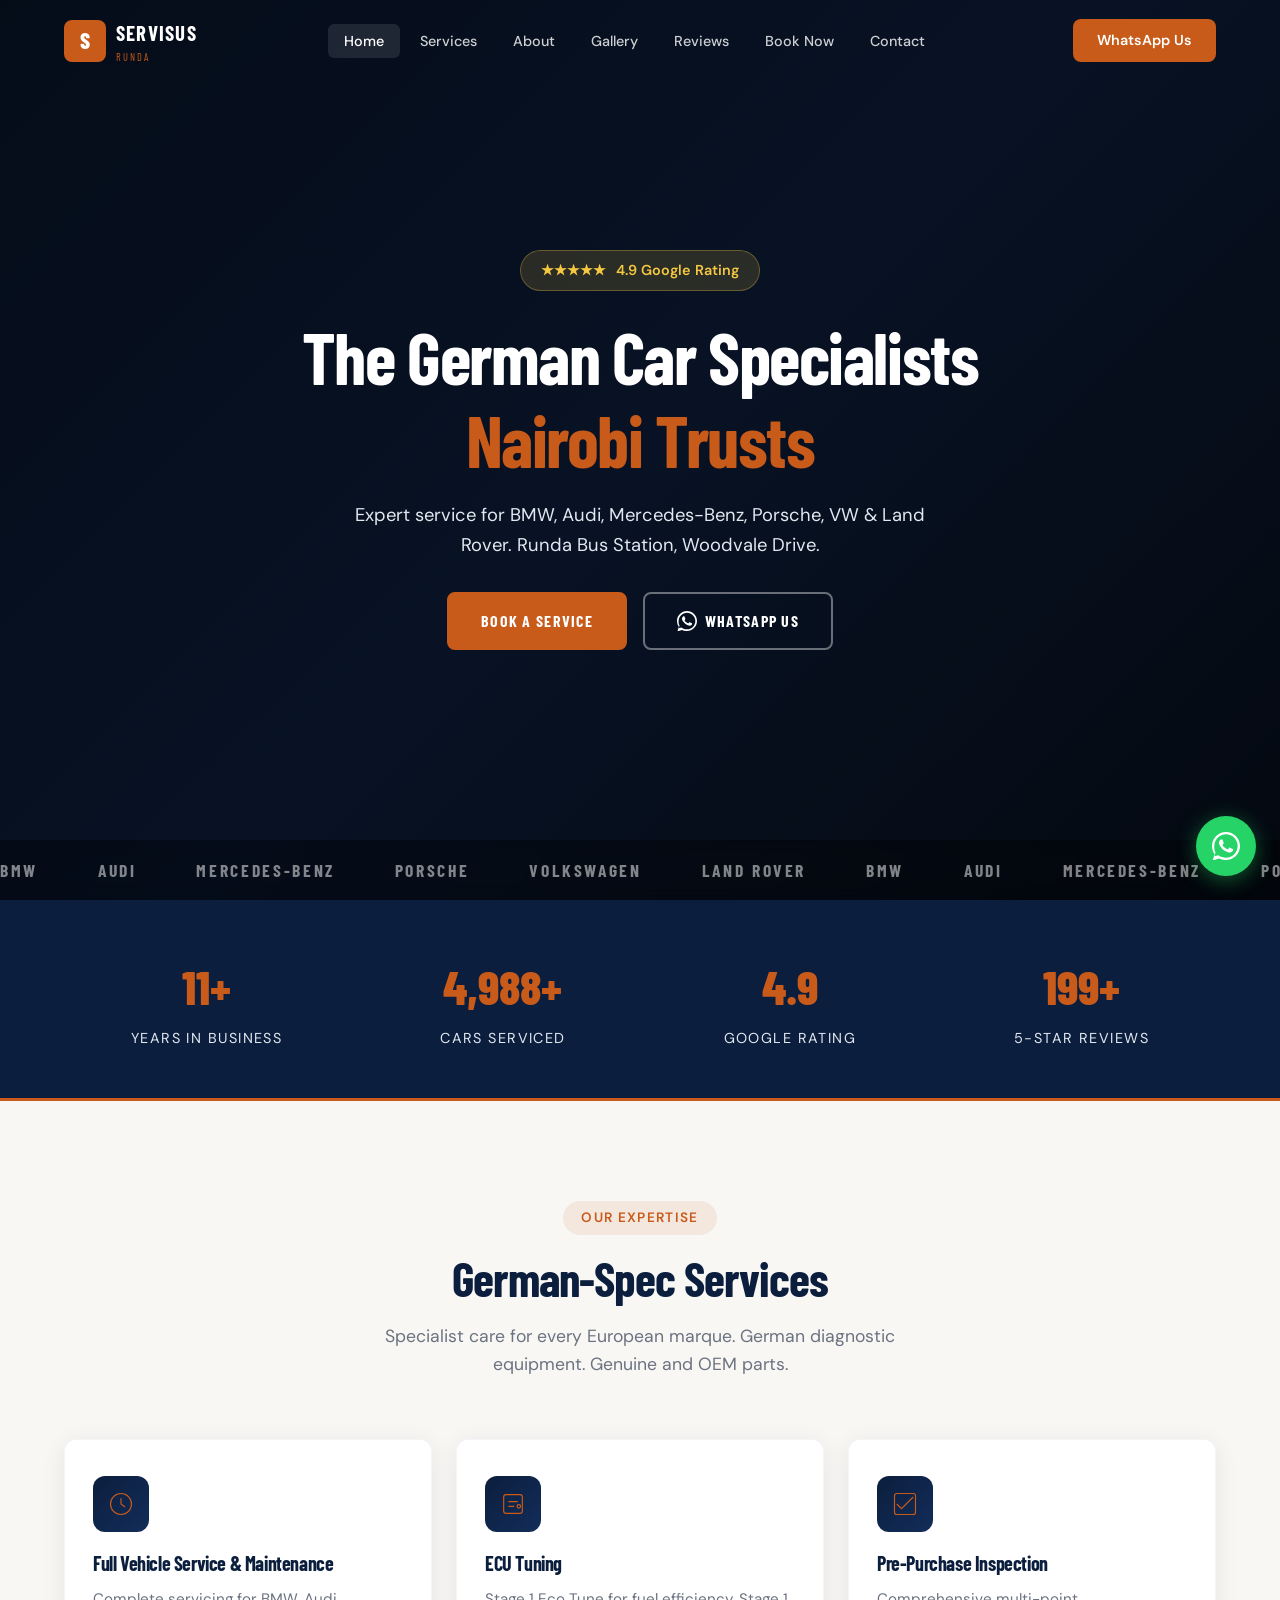
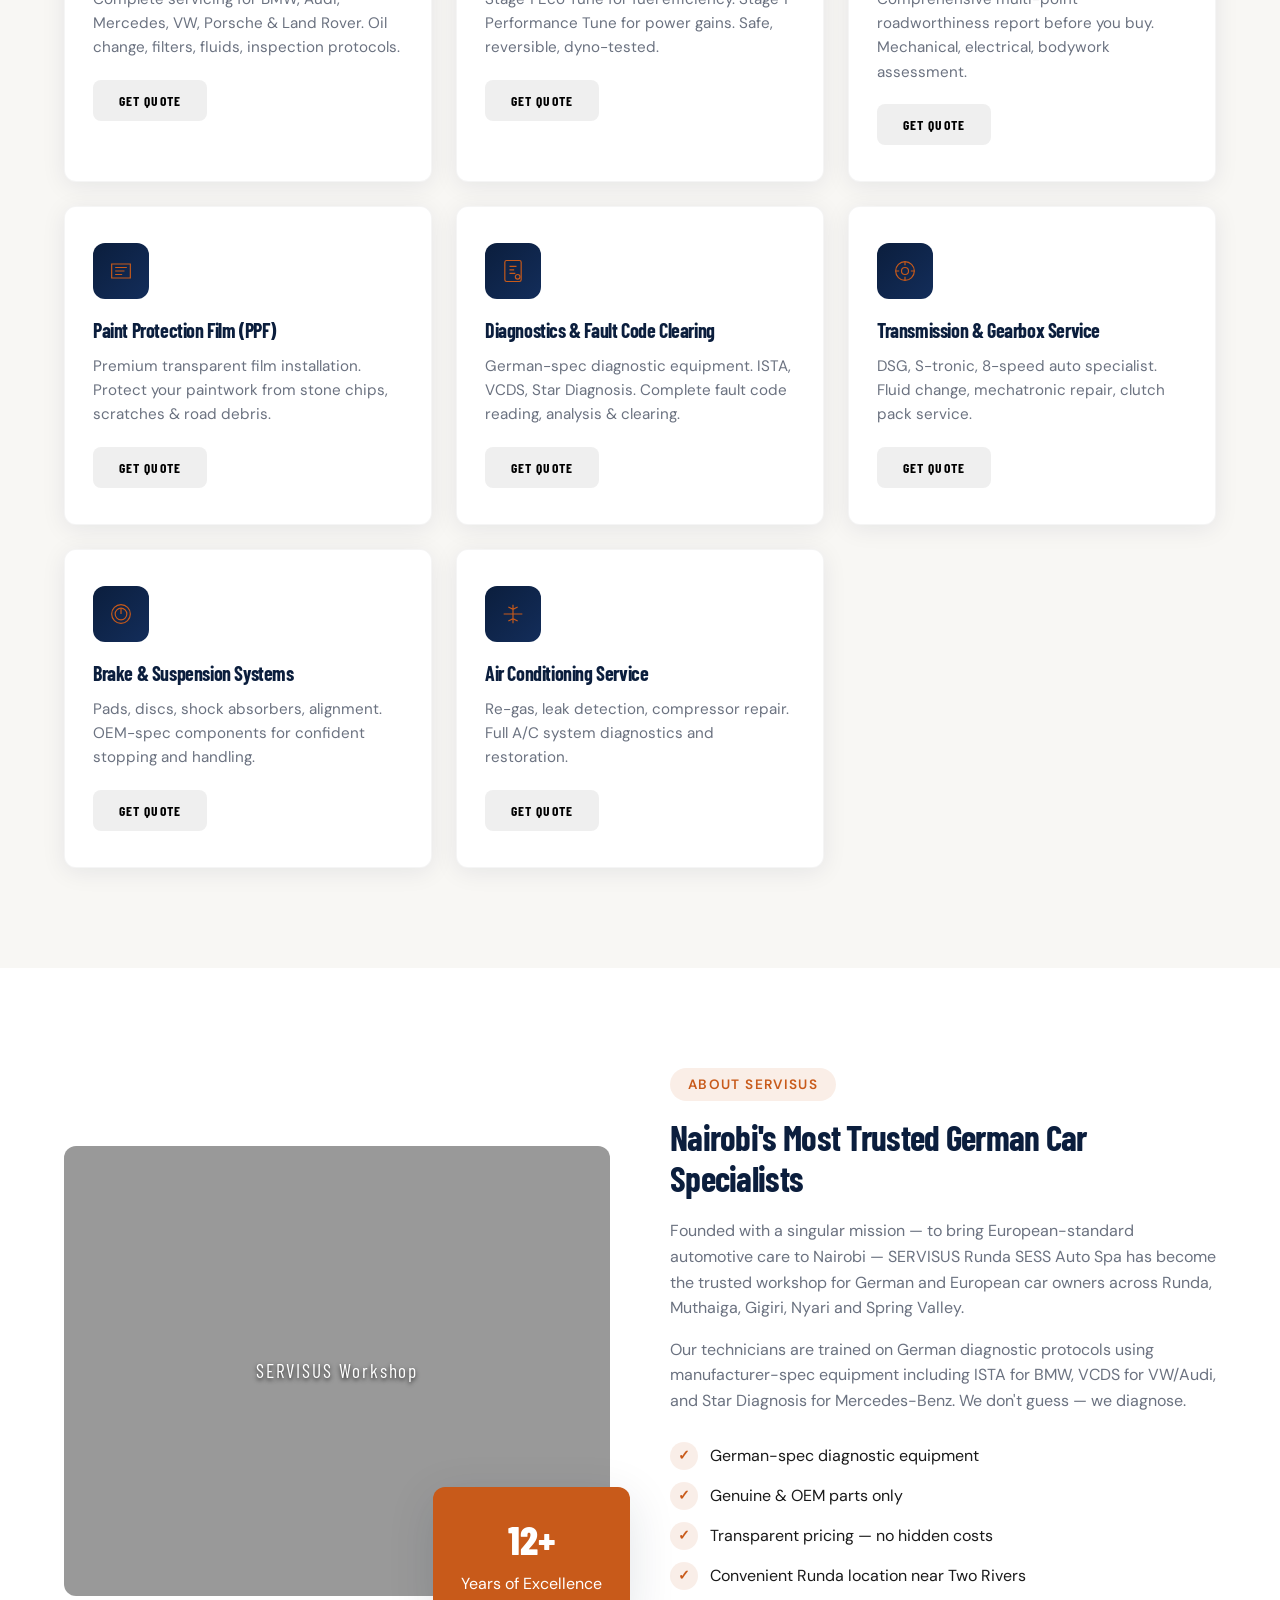
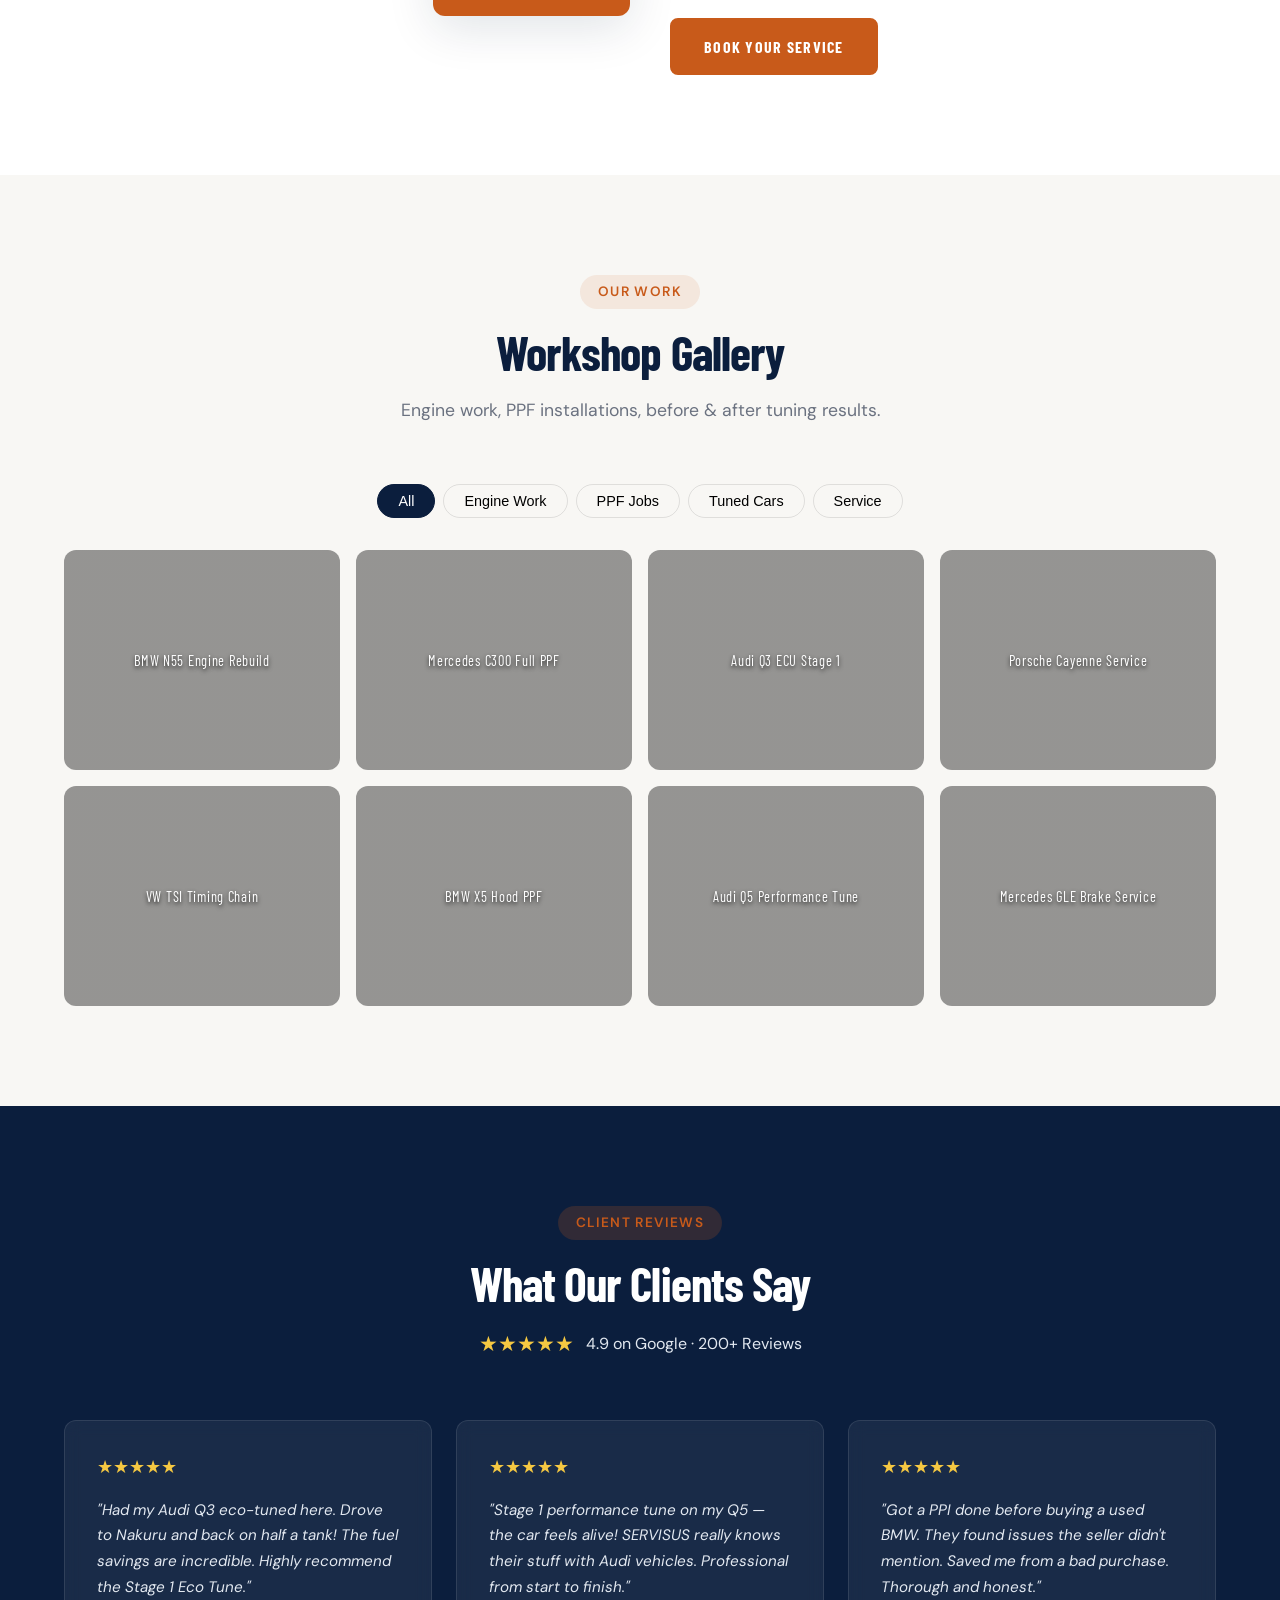
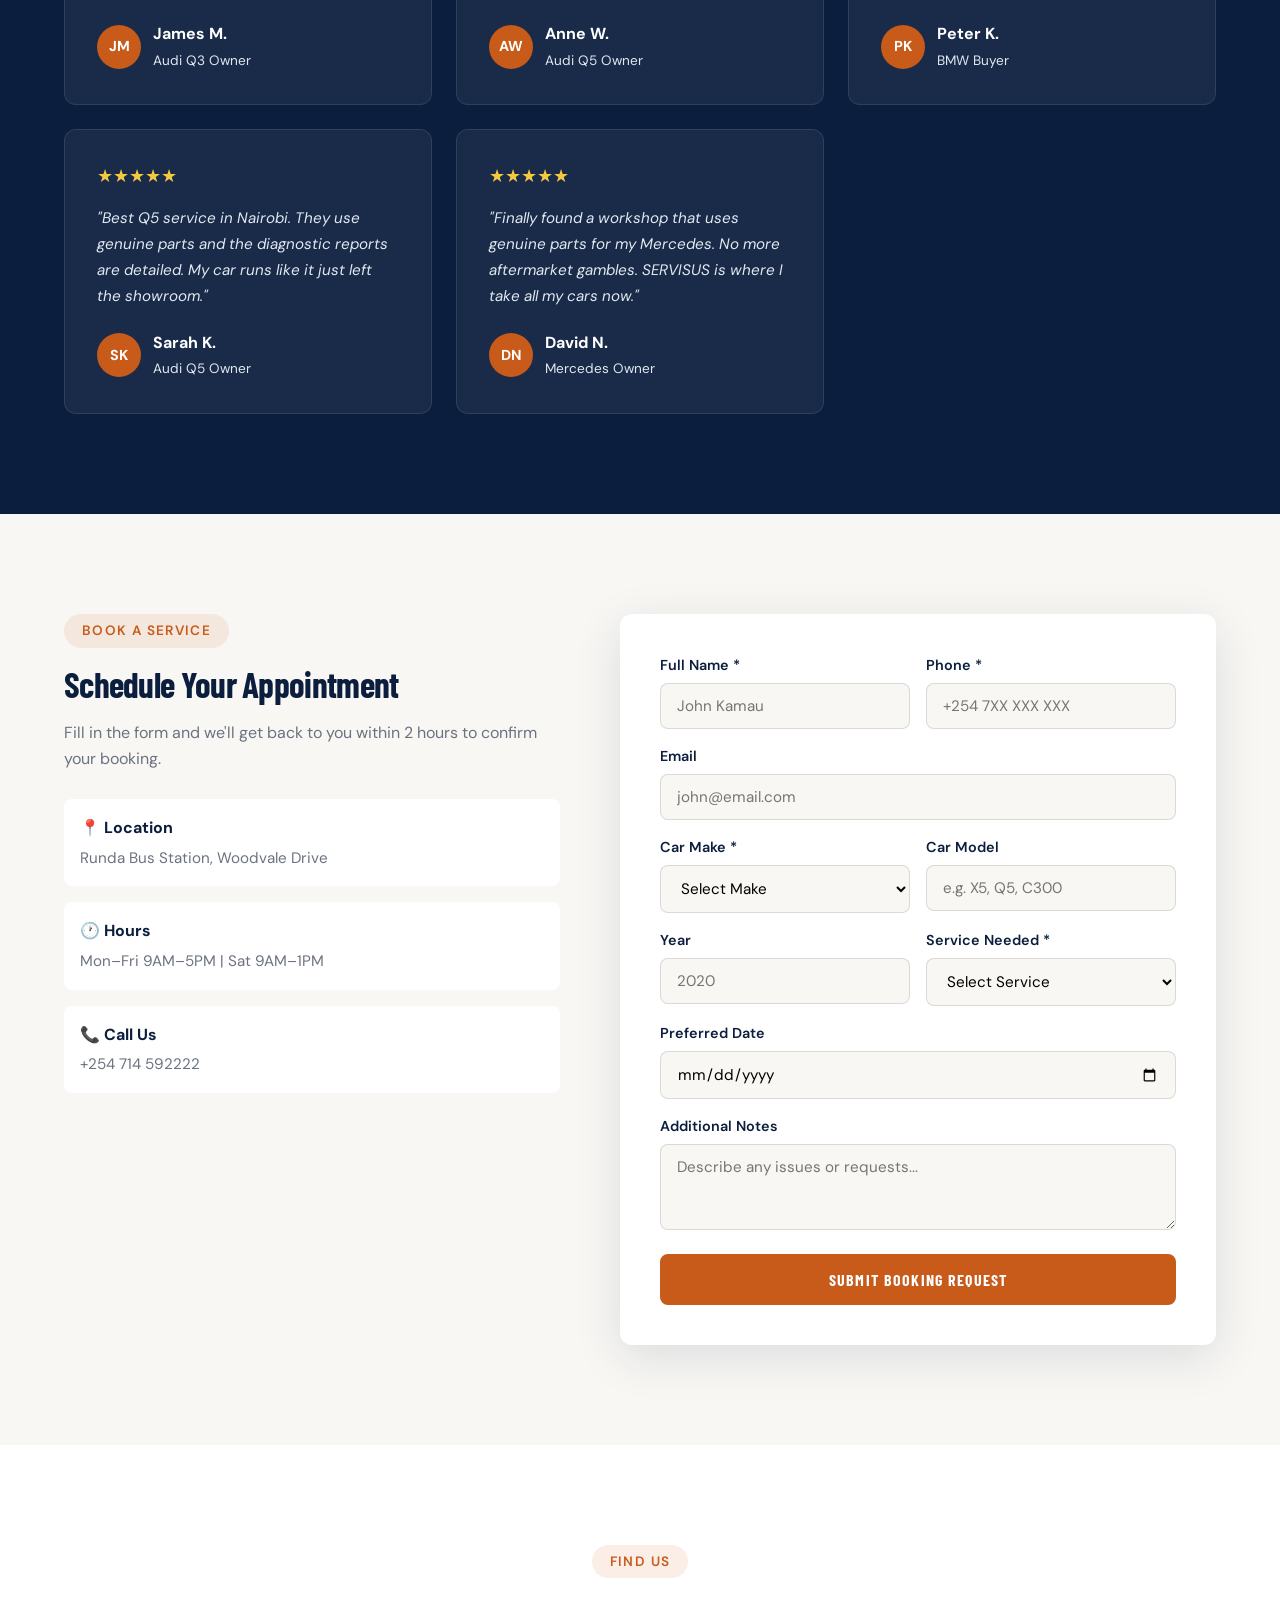
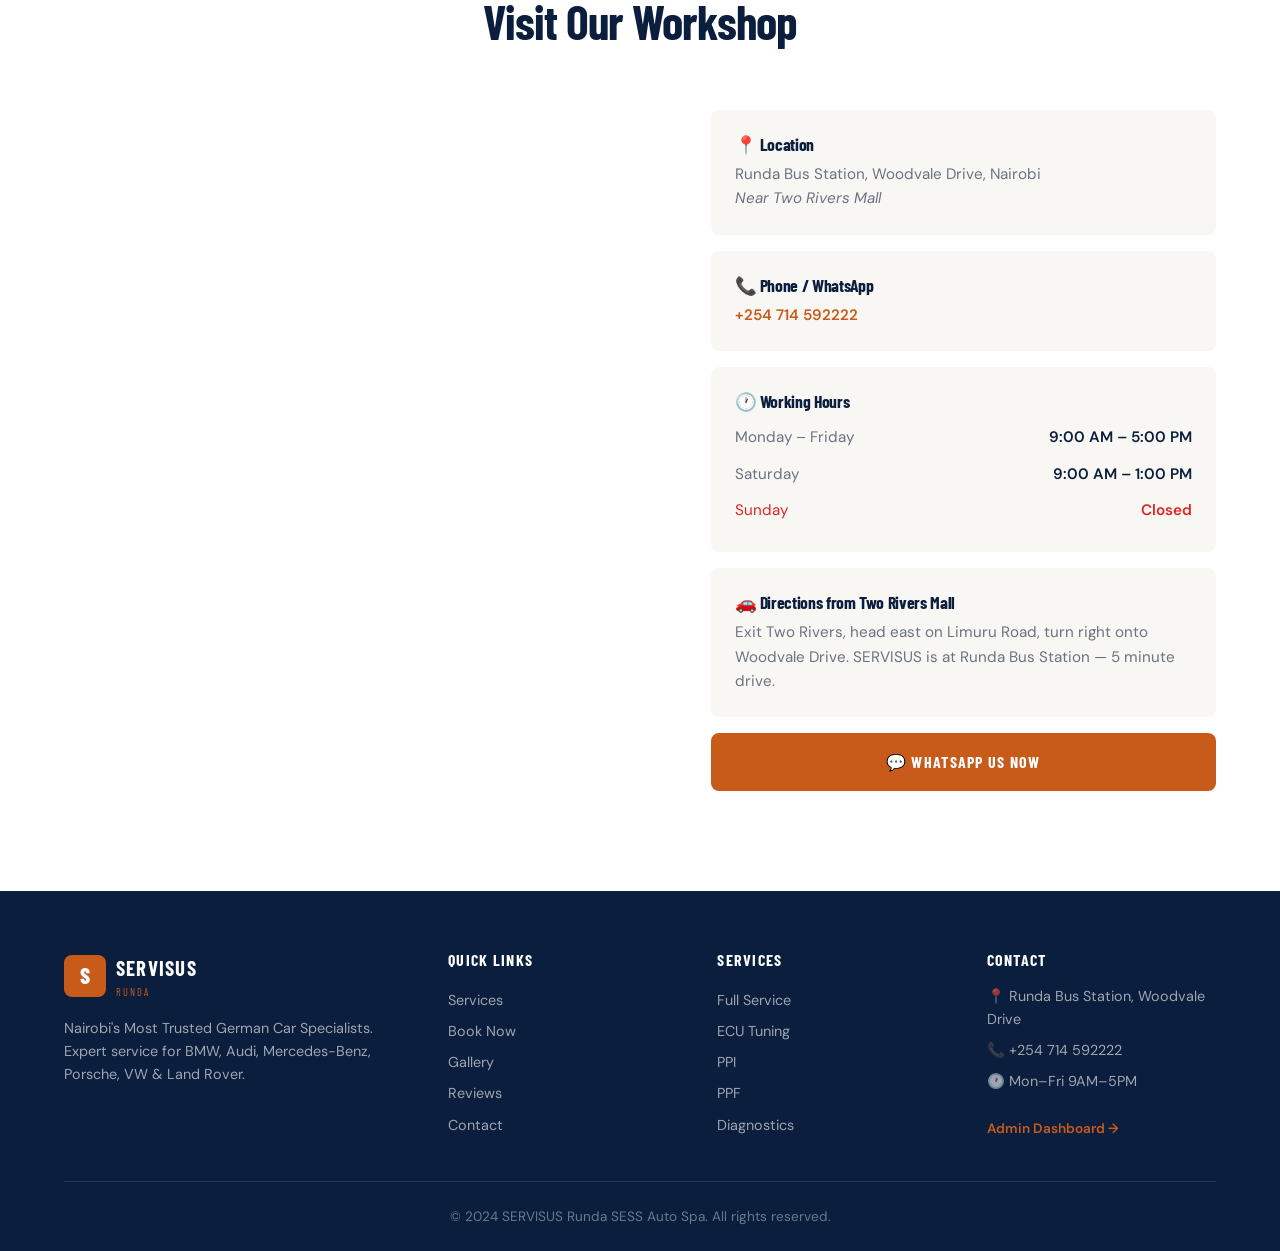
==== commit 873e3836: "Fix layout and perfectly inject background images" ====
--- a/index.html
+++ b/index.html
@@ -1,513 +1,501 @@
 <!DOCTYPE html>
+
 <html lang="en">
 <head>
-    <meta charset="UTF-8">
-    <meta name="viewport" content="width=device-width, initial-scale=1.0">
-    <title>SERVISUS Runda | German Car Specialist Nairobi | BMW Audi Mercedes Service</title>
-    <meta name="description" content="Nairobi's trusted German car specialists in Runda. BMW, Audi, Mercedes, Porsche service, ECU tuning, PPF, PPI. Call +254 714 592222.">
-    <meta property="og:title" content="SERVISUS Runda | German Car Specialist Nairobi">
-    <meta property="og:description" content="Nairobi's trusted German car specialists in Runda. BMW, Audi, Mercedes, Porsche service, ECU tuning, PPF, PPI.">
-    <meta property="og:type" content="website">
-    <link rel="preconnect" href="https://fonts.googleapis.com">
-    <link rel="preconnect" href="https://fonts.gstatic.com" crossorigin>
-    <link href="https://fonts.googleapis.com/css2?family=Barlow+Condensed:wght@400;600;700;800&family=DM+Sans:wght@300;400;500;600;700&display=swap" rel="stylesheet">
-    <link rel="stylesheet" href="style.css">
+<meta charset="utf-8"/>
+<meta content="width=device-width, initial-scale=1.0" name="viewport"/>
+<title>SERVISUS Runda | German Car Specialist Nairobi | BMW Audi Mercedes Service</title>
+<meta content="Nairobi's trusted German car specialists in Runda. BMW, Audi, Mercedes, Porsche service, ECU tuning, PPF, PPI. Call +254 714 592222." name="description"/>
+<meta content="SERVISUS Runda | German Car Specialist Nairobi" property="og:title"/>
+<meta content="Nairobi's trusted German car specialists in Runda. BMW, Audi, Mercedes, Porsche service, ECU tuning, PPF, PPI." property="og:description"/>
+<meta content="website" property="og:type"/>
+<link href="https://fonts.googleapis.com" rel="preconnect"/>
+<link crossorigin="" href="https://fonts.gstatic.com" rel="preconnect"/>
+<link href="https://fonts.googleapis.com/css2?family=Barlow+Condensed:wght@400;600;700;800&amp;family=DM+Sans:wght@300;400;500;600;700&amp;display=swap" rel="stylesheet"/>
+<link href="style.css" rel="stylesheet"/>
 </head>
 <body>
-    <!-- Navigation -->
-    <nav class="navbar" id="navbar">
-        <div class="nav-container">
-            <a href="#home" class="nav-logo" data-nav="home">
-                <span class="logo-mark">S</span>
-                <span class="logo-text">SERVISUS<span class="logo-sub">RUNDA</span></span>
-            </a>
-            <ul class="nav-links" id="navLinks">
-                <li><a href="#home" class="nav-link active" data-nav="home">Home</a></li>
-                <li><a href="#services" class="nav-link" data-nav="services">Services</a></li>
-                <li><a href="#about" class="nav-link" data-nav="about">About</a></li>
-                <li><a href="#gallery" class="nav-link" data-nav="gallery">Gallery</a></li>
-                <li><a href="#testimonials" class="nav-link" data-nav="testimonials">Reviews</a></li>
-                <li><a href="#booking" class="nav-link" data-nav="booking">Book Now</a></li>
-                <li><a href="#contact" class="nav-link" data-nav="contact">Contact</a></li>
-            </ul>
-            <a href="https://wa.me/254714592222" class="nav-cta" target="_blank">WhatsApp Us</a>
-            <button class="hamburger" id="hamburger" aria-label="Toggle menu">
-                <span></span><span></span><span></span>
-            </button>
-        </div>
-    </nav>
-
-    <!-- HERO SECTION -->
-    <section id="home" class="section hero">
-        <div class="hero-overlay"></div>
-        <div class="hero-content">
-            <div class="hero-badge">
-                <span class="stars">★★★★★</span>
-                <span>4.9 Google Rating</span>
-            </div>
-            <h1>The German Car Specialists<br><span class="accent">Nairobi Trusts</span></h1>
-            <p class="hero-sub">Expert service for BMW, Audi, Mercedes-Benz, Porsche, VW & Land Rover. Runda Bus Station, Woodvale Drive.</p>
-            <div class="hero-actions">
-                <a href="#booking" class="btn btn-primary" data-nav="booking">Book a Service</a>
-                <a href="https://wa.me/254714592222" class="btn btn-outline" target="_blank">
-                    <svg width="20" height="20" viewBox="0 0 24 24" fill="currentColor"><path d="M17.472 14.382c-.297-.149-1.758-.867-2.03-.967-.273-.099-.471-.148-.67.15-.197.297-.767.966-.94 1.164-.173.199-.347.223-.644.075-.297-.15-1.255-.463-2.39-1.475-.883-.788-1.48-1.761-1.653-2.059-.173-.297-.018-.458.13-.606.134-.133.298-.347.446-.52.149-.174.198-.298.298-.497.099-.198.05-.371-.025-.52-.075-.149-.669-1.612-.916-2.207-.242-.579-.487-.5-.669-.51-.173-.008-.371-.01-.57-.01-.198 0-.52.074-.792.372-.272.297-1.04 1.016-1.04 2.479 0 1.462 1.065 2.875 1.213 3.074.149.198 2.096 3.2 5.077 4.487.709.306 1.262.489 1.694.625.712.227 1.36.195 1.871.118.571-.085 1.758-.719 2.006-1.413.248-.694.248-1.289.173-1.413-.074-.124-.272-.198-.57-.347z"/><path d="M12 0C5.373 0 0 5.373 0 12c0 2.625.846 5.059 2.284 7.034L.789 23.492a.5.5 0 00.612.638l4.685-1.367A11.934 11.934 0 0012 24c6.627 0 12-5.373 12-12S18.627 0 12 0zm0 22c-2.319 0-4.476-.678-6.293-1.843l-.44-.282-3.065.894.826-3.14-.293-.454A9.958 9.958 0 012 12C2 6.486 6.486 2 12 2s10 4.486 10 10-4.486 10-10 10z"/></svg>
+<!-- Navigation -->
+<nav class="navbar" id="navbar">
+<div class="nav-container">
+<a class="nav-logo" data-nav="home" href="#home">
+<span class="logo-mark">S</span>
+<span class="logo-text">SERVISUS<span class="logo-sub">RUNDA</span></span>
+</a>
+<ul class="nav-links" id="navLinks">
+<li><a class="nav-link active" data-nav="home" href="#home">Home</a></li>
+<li><a class="nav-link" data-nav="services" href="#services">Services</a></li>
+<li><a class="nav-link" data-nav="about" href="#about">About</a></li>
+<li><a class="nav-link" data-nav="gallery" href="#gallery">Gallery</a></li>
+<li><a class="nav-link" data-nav="testimonials" href="#testimonials">Reviews</a></li>
+<li><a class="nav-link" data-nav="booking" href="#booking">Book Now</a></li>
+<li><a class="nav-link" data-nav="contact" href="#contact">Contact</a></li>
+</ul>
+<a class="nav-cta" href="https://wa.me/254714592222" target="_blank">WhatsApp Us</a>
+<button aria-label="Toggle menu" class="hamburger" id="hamburger">
+<span></span><span></span><span></span>
+</button>
+</div>
+</nav>
+<!-- HERO SECTION -->
+<section class="section hero" id="home">
+<div class="hero-overlay" style=" background-image: linear-gradient(rgba(0,0,0,0.6), rgba(0,0,0,0.6)), url('https://loremflickr.com/1200/800/luxury,german,car?lock=100') !important; background-size: cover !important; background-position: center !important;"></div>
+<div class="hero-content">
+<div class="hero-badge">
+<span class="stars">★★★★★</span>
+<span>4.9 Google Rating</span>
+</div>
+<h1>The German Car Specialists<br/><span class="accent">Nairobi Trusts</span></h1>
+<p class="hero-sub">Expert service for BMW, Audi, Mercedes-Benz, Porsche, VW &amp; Land Rover. Runda Bus Station, Woodvale Drive.</p>
+<div class="hero-actions">
+<a class="btn btn-primary" data-nav="booking" href="#booking">Book a Service</a>
+<a class="btn btn-outline" href="https://wa.me/254714592222" target="_blank">
+<svg fill="currentColor" height="20" viewbox="0 0 24 24" width="20"><path d="M17.472 14.382c-.297-.149-1.758-.867-2.03-.967-.273-.099-.471-.148-.67.15-.197.297-.767.966-.94 1.164-.173.199-.347.223-.644.075-.297-.15-1.255-.463-2.39-1.475-.883-.788-1.48-1.761-1.653-2.059-.173-.297-.018-.458.13-.606.134-.133.298-.347.446-.52.149-.174.198-.298.298-.497.099-.198.05-.371-.025-.52-.075-.149-.669-1.612-.916-2.207-.242-.579-.487-.5-.669-.51-.173-.008-.371-.01-.57-.01-.198 0-.52.074-.792.372-.272.297-1.04 1.016-1.04 2.479 0 1.462 1.065 2.875 1.213 3.074.149.198 2.096 3.2 5.077 4.487.709.306 1.262.489 1.694.625.712.227 1.36.195 1.871.118.571-.085 1.758-.719 2.006-1.413.248-.694.248-1.289.173-1.413-.074-.124-.272-.198-.57-.347z"></path><path d="M12 0C5.373 0 0 5.373 0 12c0 2.625.846 5.059 2.284 7.034L.789 23.492a.5.5 0 00.612.638l4.685-1.367A11.934 11.934 0 0012 24c6.627 0 12-5.373 12-12S18.627 0 12 0zm0 22c-2.319 0-4.476-.678-6.293-1.843l-.44-.282-3.065.894.826-3.14-.293-.454A9.958 9.958 0 012 12C2 6.486 6.486 2 12 2s10 4.486 10 10-4.486 10-10 10z"></path></svg>
                     WhatsApp Us
                 </a>
-            </div>
-        </div>
-        <!-- Brand Logos Strip -->
-        <div class="brand-strip">
-            <div class="brand-track">
-                <div class="brand-item">BMW</div>
-                <div class="brand-item">AUDI</div>
-                <div class="brand-item">MERCEDES-BENZ</div>
-                <div class="brand-item">PORSCHE</div>
-                <div class="brand-item">VOLKSWAGEN</div>
-                <div class="brand-item">LAND ROVER</div>
-                <div class="brand-item">BMW</div>
-                <div class="brand-item">AUDI</div>
-                <div class="brand-item">MERCEDES-BENZ</div>
-                <div class="brand-item">PORSCHE</div>
-                <div class="brand-item">VOLKSWAGEN</div>
-                <div class="brand-item">LAND ROVER</div>
-            </div>
-        </div>
-    </section>
-
-    <!-- STATS SECTION -->
-    <section class="stats-bar">
-        <div class="container">
-            <div class="stat" data-count="12">
-                <span class="stat-number">0</span>
-                <span class="stat-label">Years in Business</span>
-            </div>
-            <div class="stat" data-count="5000">
-                <span class="stat-number">0</span>
-                <span class="stat-label">Cars Serviced</span>
-            </div>
-            <div class="stat" data-count="4.9" data-decimal="true">
-                <span class="stat-number">0</span>
-                <span class="stat-label">Google Rating</span>
-            </div>
-            <div class="stat" data-count="200">
-                <span class="stat-number">0</span>
-                <span class="stat-label">5-Star Reviews</span>
-            </div>
-        </div>
-    </section>
-
-    <!-- SERVICES SECTION -->
-    <section id="services" class="section services-section">
-        <div class="container">
-            <div class="section-header">
-                <span class="section-tag">Our Expertise</span>
-                <h2>German-Spec Services</h2>
-                <p>Specialist care for every European marque. German diagnostic equipment. Genuine and OEM parts.</p>
-            </div>
-            <div class="services-grid">
-                <div class="service-card" data-service="Full Vehicle Service & Maintenance">
-                    <div class="service-icon">
-                        <svg viewBox="0 0 48 48" fill="none" stroke="currentColor" stroke-width="2"><circle cx="24" cy="24" r="18"/><path d="M24 14v10l7 5"/></svg>
-                    </div>
-                    <h3>Full Vehicle Service & Maintenance</h3>
-                    <p>Complete servicing for BMW, Audi, Mercedes, VW, Porsche & Land Rover. Oil change, filters, fluids, inspection protocols.</p>
-                    <button class="btn btn-small" onclick="openQuoteModal('Full Vehicle Service & Maintenance')">Get Quote</button>
-                </div>
-                <div class="service-card" data-service="ECU Tuning">
-                    <div class="service-icon">
-                        <svg viewBox="0 0 48 48" fill="none" stroke="currentColor" stroke-width="2"><rect x="8" y="8" width="32" height="32" rx="4"/><path d="M16 20h16M16 28h10"/><circle cx="34" cy="28" r="3"/></svg>
-                    </div>
-                    <h3>ECU Tuning</h3>
-                    <p>Stage 1 Eco Tune for fuel efficiency. Stage 1 Performance Tune for power gains. Safe, reversible, dyno-tested.</p>
-                    <button class="btn btn-small" onclick="openQuoteModal('ECU Tuning')">Get Quote</button>
-                </div>
-                <div class="service-card" data-service="Pre-Purchase Inspection (PPI)">
-                    <div class="service-icon">
-                        <svg viewBox="0 0 48 48" fill="none" stroke="currentColor" stroke-width="2"><path d="M10 24l8 8 20-20"/><rect x="6" y="6" width="36" height="36" rx="4"/></svg>
-                    </div>
-                    <h3>Pre-Purchase Inspection</h3>
-                    <p>Comprehensive multi-point roadworthiness report before you buy. Mechanical, electrical, bodywork assessment.</p>
-                    <button class="btn btn-small" onclick="openQuoteModal('Pre-Purchase Inspection (PPI)')">Get Quote</button>
-                </div>
-                <div class="service-card" data-service="Paint Protection Film (PPF)">
-                    <div class="service-icon">
-                        <svg viewBox="0 0 48 48" fill="none" stroke="currentColor" stroke-width="2"><path d="M8 12h32v24H8z"/><path d="M14 18h20M14 24h16M14 30h12"/></svg>
-                    </div>
-                    <h3>Paint Protection Film (PPF)</h3>
-                    <p>Premium transparent film installation. Protect your paintwork from stone chips, scratches & road debris.</p>
-                    <button class="btn btn-small" onclick="openQuoteModal('Paint Protection Film (PPF)')">Get Quote</button>
-                </div>
-                <div class="service-card" data-service="Diagnostics & Fault Code Clearing">
-                    <div class="service-icon">
-                        <svg viewBox="0 0 48 48" fill="none" stroke="currentColor" stroke-width="2"><rect x="10" y="6" width="28" height="36" rx="3"/><path d="M18 16h12M18 22h8M18 28h10"/><circle cx="32" cy="34" r="4"/></svg>
-                    </div>
-                    <h3>Diagnostics & Fault Code Clearing</h3>
-                    <p>German-spec diagnostic equipment. ISTA, VCDS, Star Diagnosis. Complete fault code reading, analysis & clearing.</p>
-                    <button class="btn btn-small" onclick="openQuoteModal('Diagnostics & Fault Code Clearing')">Get Quote</button>
-                </div>
-                <div class="service-card" data-service="Transmission & Gearbox Service">
-                    <div class="service-icon">
-                        <svg viewBox="0 0 48 48" fill="none" stroke="currentColor" stroke-width="2"><circle cx="24" cy="24" r="16"/><circle cx="24" cy="24" r="6"/><path d="M24 8v6M24 34v6M8 24h6M34 24h6"/></svg>
-                    </div>
-                    <h3>Transmission & Gearbox Service</h3>
-                    <p>DSG, S-tronic, 8-speed auto specialist. Fluid change, mechatronic repair, clutch pack service.</p>
-                    <button class="btn btn-small" onclick="openQuoteModal('Transmission & Gearbox Service')">Get Quote</button>
-                </div>
-                <div class="service-card" data-service="Brake & Suspension Systems">
-                    <div class="service-icon">
-                        <svg viewBox="0 0 48 48" fill="none" stroke="currentColor" stroke-width="2"><circle cx="24" cy="24" r="16"/><circle cx="24" cy="24" r="10"/><path d="M24 14v10"/></svg>
-                    </div>
-                    <h3>Brake & Suspension Systems</h3>
-                    <p>Pads, discs, shock absorbers, alignment. OEM-spec components for confident stopping and handling.</p>
-                    <button class="btn btn-small" onclick="openQuoteModal('Brake & Suspension Systems')">Get Quote</button>
-                </div>
-                <div class="service-card" data-service="Air Conditioning Service">
-                    <div class="service-icon">
-                        <svg viewBox="0 0 48 48" fill="none" stroke="currentColor" stroke-width="2"><path d="M24 8v32M16 12l8 4 8-4M16 36l8-4 8 4M8 24h32"/></svg>
-                    </div>
-                    <h3>Air Conditioning Service</h3>
-                    <p>Re-gas, leak detection, compressor repair. Full A/C system diagnostics and restoration.</p>
-                    <button class="btn btn-small" onclick="openQuoteModal('Air Conditioning Service')">Get Quote</button>
-                </div>
-            </div>
-        </div>
-    </section>
-
-    <!-- ABOUT SECTION -->
-    <section id="about" class="section about-section">
-        <div class="container">
-            <div class="about-grid">
-                <div class="about-image">
-                    <div class="about-img-placeholder">
-                        <span>SERVISUS Workshop</span>
-                    </div>
-                    <div class="about-badge">
-                        <span class="badge-number">12+</span>
-                        <span>Years of Excellence</span>
-                    </div>
-                </div>
-                <div class="about-content">
-                    <span class="section-tag">About SERVISUS</span>
-                    <h2>Nairobi's Most Trusted German Car Specialists</h2>
-                    <p>Founded with a singular mission — to bring European-standard automotive care to Nairobi — SERVISUS Runda SESS Auto Spa has become the trusted workshop for German and European car owners across Runda, Muthaiga, Gigiri, Nyari and Spring Valley.</p>
-                    <p>Our technicians are trained on German diagnostic protocols using manufacturer-spec equipment including ISTA for BMW, VCDS for VW/Audi, and Star Diagnosis for Mercedes-Benz. We don't guess — we diagnose.</p>
-                    <div class="about-features">
-                        <div class="about-feature">
-                            <div class="feature-check">✓</div>
-                            <span>German-spec diagnostic equipment</span>
-                        </div>
-                        <div class="about-feature">
-                            <div class="feature-check">✓</div>
-                            <span>Genuine & OEM parts only</span>
-                        </div>
-                        <div class="about-feature">
-                            <div class="feature-check">✓</div>
-                            <span>Transparent pricing — no hidden costs</span>
-                        </div>
-                        <div class="about-feature">
-                            <div class="feature-check">✓</div>
-                            <span>Convenient Runda location near Two Rivers</span>
-                        </div>
-                    </div>
-                    <a href="#booking" class="btn btn-primary" data-nav="booking">Book Your Service</a>
-                </div>
-            </div>
-        </div>
-    </section>
-
-    <!-- GALLERY SECTION -->
-    <section id="gallery" class="section gallery-section">
-        <div class="container">
-            <div class="section-header">
-                <span class="section-tag">Our Work</span>
-                <h2>Workshop Gallery</h2>
-                <p>Engine work, PPF installations, before & after tuning results.</p>
-            </div>
-            <div class="gallery-filter">
-                <button class="filter-btn active" data-filter="all">All</button>
-                <button class="filter-btn" data-filter="engine">Engine Work</button>
-                <button class="filter-btn" data-filter="ppf">PPF Jobs</button>
-                <button class="filter-btn" data-filter="tuning">Tuned Cars</button>
-                <button class="filter-btn" data-filter="service">Service</button>
-            </div>
-            <div class="gallery-grid">
-                <div class="gallery-item" data-category="engine"><div class="gallery-placeholder">BMW N55 Engine Rebuild</div></div>
-                <div class="gallery-item" data-category="ppf"><div class="gallery-placeholder">Mercedes C300 Full PPF</div></div>
-                <div class="gallery-item" data-category="tuning"><div class="gallery-placeholder">Audi Q3 ECU Stage 1</div></div>
-                <div class="gallery-item" data-category="service"><div class="gallery-placeholder">Porsche Cayenne Service</div></div>
-                <div class="gallery-item" data-category="engine"><div class="gallery-placeholder">VW TSI Timing Chain</div></div>
-                <div class="gallery-item" data-category="ppf"><div class="gallery-placeholder">BMW X5 Hood PPF</div></div>
-                <div class="gallery-item" data-category="tuning"><div class="gallery-placeholder">Audi Q5 Performance Tune</div></div>
-                <div class="gallery-item" data-category="service"><div class="gallery-placeholder">Mercedes GLE Brake Service</div></div>
-            </div>
-        </div>
-    </section>
-
-    <!-- TESTIMONIALS SECTION -->
-    <section id="testimonials" class="section testimonials-section">
-        <div class="container">
-            <div class="section-header">
-                <span class="section-tag">Client Reviews</span>
-                <h2>What Our Clients Say</h2>
-                <div class="google-rating">
-                    <span class="stars">★★★★★</span>
-                    <span class="rating-text">4.9 on Google · 200+ Reviews</span>
-                </div>
-            </div>
-            <div class="testimonials-grid">
-                <div class="testimonial-card">
-                    <div class="testimonial-stars">★★★★★</div>
-                    <p>"Had my Audi Q3 eco-tuned here. Drove to Nakuru and back on half a tank! The fuel savings are incredible. Highly recommend the Stage 1 Eco Tune."</p>
-                    <div class="testimonial-author">
-                        <div class="author-avatar">JM</div>
-                        <div><strong>James M.</strong><span>Audi Q3 Owner</span></div>
-                    </div>
-                </div>
-                <div class="testimonial-card">
-                    <div class="testimonial-stars">★★★★★</div>
-                    <p>"Stage 1 performance tune on my Q5 — the car feels alive! SERVISUS really knows their stuff with Audi vehicles. Professional from start to finish."</p>
-                    <div class="testimonial-author">
-                        <div class="author-avatar">AW</div>
-                        <div><strong>Anne W.</strong><span>Audi Q5 Owner</span></div>
-                    </div>
-                </div>
-                <div class="testimonial-card">
-                    <div class="testimonial-stars">★★★★★</div>
-                    <p>"Got a PPI done before buying a used BMW. They found issues the seller didn't mention. Saved me from a bad purchase. Thorough and honest."</p>
-                    <div class="testimonial-author">
-                        <div class="author-avatar">PK</div>
-                        <div><strong>Peter K.</strong><span>BMW Buyer</span></div>
-                    </div>
-                </div>
-                <div class="testimonial-card">
-                    <div class="testimonial-stars">★★★★★</div>
-                    <p>"Best Q5 service in Nairobi. They use genuine parts and the diagnostic reports are detailed. My car runs like it just left the showroom."</p>
-                    <div class="testimonial-author">
-                        <div class="author-avatar">SK</div>
-                        <div><strong>Sarah K.</strong><span>Audi Q5 Owner</span></div>
-                    </div>
-                </div>
-                <div class="testimonial-card">
-                    <div class="testimonial-stars">★★★★★</div>
-                    <p>"Finally found a workshop that uses genuine parts for my Mercedes. No more aftermarket gambles. SERVISUS is where I take all my cars now."</p>
-                    <div class="testimonial-author">
-                        <div class="author-avatar">DN</div>
-                        <div><strong>David N.</strong><span>Mercedes Owner</span></div>
-                    </div>
-                </div>
-            </div>
-        </div>
-    </section>
-
-    <!-- BOOKING SECTION -->
-    <section id="booking" class="section booking-section">
-        <div class="container">
-            <div class="booking-wrapper">
-                <div class="booking-info">
-                    <span class="section-tag">Book a Service</span>
-                    <h2>Schedule Your Appointment</h2>
-                    <p>Fill in the form and we'll get back to you within 2 hours to confirm your booking.</p>
-                    <div class="booking-details">
-                        <div class="booking-detail">
-                            <strong>📍 Location</strong>
-                            <span>Runda Bus Station, Woodvale Drive</span>
-                        </div>
-                        <div class="booking-detail">
-                            <strong>🕐 Hours</strong>
-                            <span>Mon–Fri 9AM–5PM | Sat 9AM–1PM</span>
-                        </div>
-                        <div class="booking-detail">
-                            <strong>📞 Call Us</strong>
-                            <span>+254 714 592222</span>
-                        </div>
-                    </div>
-                </div>
-                <form class="booking-form" id="bookingForm">
-                    <div class="form-row">
-                        <div class="form-group">
-                            <label for="bookName">Full Name *</label>
-                            <input type="text" id="bookName" name="name" required placeholder="John Kamau">
-                        </div>
-                        <div class="form-group">
-                            <label for="bookPhone">Phone *</label>
-                            <input type="tel" id="bookPhone" name="phone" required placeholder="+254 7XX XXX XXX">
-                        </div>
-                    </div>
-                    <div class="form-group">
-                        <label for="bookEmail">Email</label>
-                        <input type="email" id="bookEmail" name="email" placeholder="john@email.com">
-                    </div>
-                    <div class="form-row">
-                        <div class="form-group">
-                            <label for="bookMake">Car Make *</label>
-                            <select id="bookMake" name="carMake" required>
-                                <option value="">Select Make</option>
-                                <option>BMW</option>
-                                <option>Audi</option>
-                                <option>Mercedes-Benz</option>
-                                <option>Porsche</option>
-                                <option>Volkswagen</option>
-                                <option>Land Rover</option>
-                                <option>Other European</option>
-                            </select>
-                        </div>
-                        <div class="form-group">
-                            <label for="bookModel">Car Model</label>
-                            <input type="text" id="bookModel" name="carModel" placeholder="e.g. X5, Q5, C300">
-                        </div>
-                    </div>
-                    <div class="form-row">
-                        <div class="form-group">
-                            <label for="bookYear">Year</label>
-                            <input type="number" id="bookYear" name="year" placeholder="2020" min="1990" max="2027">
-                        </div>
-                        <div class="form-group">
-                            <label for="bookService">Service Needed *</label>
-                            <select id="bookService" name="service" required>
-                                <option value="">Select Service</option>
-                                <option>Full Vehicle Service & Maintenance</option>
-                                <option>ECU Tuning</option>
-                                <option>Pre-Purchase Inspection (PPI)</option>
-                                <option>Paint Protection Film (PPF)</option>
-                                <option>Diagnostics & Fault Code Clearing</option>
-                                <option>Transmission & Gearbox Service</option>
-                                <option>Brake & Suspension Systems</option>
-                                <option>Air Conditioning Service</option>
-                            </select>
-                        </div>
-                    </div>
-                    <div class="form-group">
-                        <label for="bookDate">Preferred Date</label>
-                        <input type="date" id="bookDate" name="preferredDate">
-                    </div>
-                    <div class="form-group">
-                        <label for="bookNotes">Additional Notes</label>
-                        <textarea id="bookNotes" name="notes" rows="3" placeholder="Describe any issues or requests..."></textarea>
-                    </div>
-                    <button type="submit" class="btn btn-primary btn-full">Submit Booking Request</button>
-                </form>
-            </div>
-        </div>
-    </section>
-
-    <!-- CONTACT SECTION -->
-    <section id="contact" class="section contact-section">
-        <div class="container">
-            <div class="section-header">
-                <span class="section-tag">Find Us</span>
-                <h2>Visit Our Workshop</h2>
-            </div>
-            <div class="contact-grid">
-                <div class="contact-map">
-                    <iframe src="https://www.google.com/maps/embed?pb=!1m18!1m12!1m3!1d3988.9!2d36.8!3d-1.22!2m3!1f0!2f0!3f0!3m2!1i1024!2i768!4f13.1!3m3!1m2!1s0x0%3A0x0!2zMcKwMTMnMTIuMCJTIDM2wrA0OCcwMC4wIkU!5e0!3m2!1sen!2ske!4v1" width="100%" height="400" style="border:0;border-radius:12px;" allowfullscreen="" loading="lazy"></iframe>
-                </div>
-                <div class="contact-info">
-                    <div class="contact-card">
-                        <h3>📍 Location</h3>
-                        <p>Runda Bus Station, Woodvale Drive, Nairobi<br><em>Near Two Rivers Mall</em></p>
-                    </div>
-                    <div class="contact-card">
-                        <h3>📞 Phone / WhatsApp</h3>
-                        <p><a href="tel:+254714592222">+254 714 592222</a></p>
-                    </div>
-                    <div class="contact-card">
-                        <h3>🕐 Working Hours</h3>
-                        <table class="hours-table">
-                            <tr><td>Monday – Friday</td><td>9:00 AM – 5:00 PM</td></tr>
-                            <tr><td>Saturday</td><td>9:00 AM – 1:00 PM</td></tr>
-                            <tr class="closed"><td>Sunday</td><td>Closed</td></tr>
-                        </table>
-                    </div>
-                    <div class="contact-card">
-                        <h3>🚗 Directions from Two Rivers Mall</h3>
-                        <p>Exit Two Rivers, head east on Limuru Road, turn right onto Woodvale Drive. SERVISUS is at Runda Bus Station — 5 minute drive.</p>
-                    </div>
-                    <a href="https://wa.me/254714592222?text=Hi%20SERVISUS%2C%20I'd%20like%20to%20enquire%20about%20your%20services." class="btn btn-primary btn-full" target="_blank">
+</div>
+</div>
+<!-- Brand Logos Strip -->
+<div class="brand-strip">
+<div class="brand-track">
+<div class="brand-item">BMW</div>
+<div class="brand-item">AUDI</div>
+<div class="brand-item">MERCEDES-BENZ</div>
+<div class="brand-item">PORSCHE</div>
+<div class="brand-item">VOLKSWAGEN</div>
+<div class="brand-item">LAND ROVER</div>
+<div class="brand-item">BMW</div>
+<div class="brand-item">AUDI</div>
+<div class="brand-item">MERCEDES-BENZ</div>
+<div class="brand-item">PORSCHE</div>
+<div class="brand-item">VOLKSWAGEN</div>
+<div class="brand-item">LAND ROVER</div>
+</div>
+</div>
+</section>
+<!-- STATS SECTION -->
+<section class="stats-bar">
+<div class="container">
+<div class="stat" data-count="12">
+<span class="stat-number">0</span>
+<span class="stat-label">Years in Business</span>
+</div>
+<div class="stat" data-count="5000">
+<span class="stat-number">0</span>
+<span class="stat-label">Cars Serviced</span>
+</div>
+<div class="stat" data-count="4.9" data-decimal="true">
+<span class="stat-number">0</span>
+<span class="stat-label">Google Rating</span>
+</div>
+<div class="stat" data-count="200">
+<span class="stat-number">0</span>
+<span class="stat-label">5-Star Reviews</span>
+</div>
+</div>
+</section>
+<!-- SERVICES SECTION -->
+<section class="section services-section" id="services">
+<div class="container">
+<div class="section-header">
+<span class="section-tag">Our Expertise</span>
+<h2>German-Spec Services</h2>
+<p>Specialist care for every European marque. German diagnostic equipment. Genuine and OEM parts.</p>
+</div>
+<div class="services-grid">
+<div class="service-card" data-service="Full Vehicle Service &amp; Maintenance">
+<div class="service-icon">
+<svg fill="none" stroke="currentColor" stroke-width="2" viewbox="0 0 48 48"><circle cx="24" cy="24" r="18"></circle><path d="M24 14v10l7 5"></path></svg>
+</div>
+<h3>Full Vehicle Service &amp; Maintenance</h3>
+<p>Complete servicing for BMW, Audi, Mercedes, VW, Porsche &amp; Land Rover. Oil change, filters, fluids, inspection protocols.</p>
+<button class="btn btn-small" onclick="openQuoteModal('Full Vehicle Service &amp; Maintenance')">Get Quote</button>
+</div>
+<div class="service-card" data-service="ECU Tuning">
+<div class="service-icon">
+<svg fill="none" stroke="currentColor" stroke-width="2" viewbox="0 0 48 48"><rect height="32" rx="4" width="32" x="8" y="8"></rect><path d="M16 20h16M16 28h10"></path><circle cx="34" cy="28" r="3"></circle></svg>
+</div>
+<h3>ECU Tuning</h3>
+<p>Stage 1 Eco Tune for fuel efficiency. Stage 1 Performance Tune for power gains. Safe, reversible, dyno-tested.</p>
+<button class="btn btn-small" onclick="openQuoteModal('ECU Tuning')">Get Quote</button>
+</div>
+<div class="service-card" data-service="Pre-Purchase Inspection (PPI)">
+<div class="service-icon">
+<svg fill="none" stroke="currentColor" stroke-width="2" viewbox="0 0 48 48"><path d="M10 24l8 8 20-20"></path><rect height="36" rx="4" width="36" x="6" y="6"></rect></svg>
+</div>
+<h3>Pre-Purchase Inspection</h3>
+<p>Comprehensive multi-point roadworthiness report before you buy. Mechanical, electrical, bodywork assessment.</p>
+<button class="btn btn-small" onclick="openQuoteModal('Pre-Purchase Inspection (PPI)')">Get Quote</button>
+</div>
+<div class="service-card" data-service="Paint Protection Film (PPF)">
+<div class="service-icon">
+<svg fill="none" stroke="currentColor" stroke-width="2" viewbox="0 0 48 48"><path d="M8 12h32v24H8z"></path><path d="M14 18h20M14 24h16M14 30h12"></path></svg>
+</div>
+<h3>Paint Protection Film (PPF)</h3>
+<p>Premium transparent film installation. Protect your paintwork from stone chips, scratches &amp; road debris.</p>
+<button class="btn btn-small" onclick="openQuoteModal('Paint Protection Film (PPF)')">Get Quote</button>
+</div>
+<div class="service-card" data-service="Diagnostics &amp; Fault Code Clearing">
+<div class="service-icon">
+<svg fill="none" stroke="currentColor" stroke-width="2" viewbox="0 0 48 48"><rect height="36" rx="3" width="28" x="10" y="6"></rect><path d="M18 16h12M18 22h8M18 28h10"></path><circle cx="32" cy="34" r="4"></circle></svg>
+</div>
+<h3>Diagnostics &amp; Fault Code Clearing</h3>
+<p>German-spec diagnostic equipment. ISTA, VCDS, Star Diagnosis. Complete fault code reading, analysis &amp; clearing.</p>
+<button class="btn btn-small" onclick="openQuoteModal('Diagnostics &amp; Fault Code Clearing')">Get Quote</button>
+</div>
+<div class="service-card" data-service="Transmission &amp; Gearbox Service">
+<div class="service-icon">
+<svg fill="none" stroke="currentColor" stroke-width="2" viewbox="0 0 48 48"><circle cx="24" cy="24" r="16"></circle><circle cx="24" cy="24" r="6"></circle><path d="M24 8v6M24 34v6M8 24h6M34 24h6"></path></svg>
+</div>
+<h3>Transmission &amp; Gearbox Service</h3>
+<p>DSG, S-tronic, 8-speed auto specialist. Fluid change, mechatronic repair, clutch pack service.</p>
+<button class="btn btn-small" onclick="openQuoteModal('Transmission &amp; Gearbox Service')">Get Quote</button>
+</div>
+<div class="service-card" data-service="Brake &amp; Suspension Systems">
+<div class="service-icon">
+<svg fill="none" stroke="currentColor" stroke-width="2" viewbox="0 0 48 48"><circle cx="24" cy="24" r="16"></circle><circle cx="24" cy="24" r="10"></circle><path d="M24 14v10"></path></svg>
+</div>
+<h3>Brake &amp; Suspension Systems</h3>
+<p>Pads, discs, shock absorbers, alignment. OEM-spec components for confident stopping and handling.</p>
+<button class="btn btn-small" onclick="openQuoteModal('Brake &amp; Suspension Systems')">Get Quote</button>
+</div>
+<div class="service-card" data-service="Air Conditioning Service">
+<div class="service-icon">
+<svg fill="none" stroke="currentColor" stroke-width="2" viewbox="0 0 48 48"><path d="M24 8v32M16 12l8 4 8-4M16 36l8-4 8 4M8 24h32"></path></svg>
+</div>
+<h3>Air Conditioning Service</h3>
+<p>Re-gas, leak detection, compressor repair. Full A/C system diagnostics and restoration.</p>
+<button class="btn btn-small" onclick="openQuoteModal('Air Conditioning Service')">Get Quote</button>
+</div>
+</div>
+</div>
+</section>
+<!-- ABOUT SECTION -->
+<section class="section about-section" id="about">
+<div class="container">
+<div class="about-grid">
+<div class="about-image">
+<div class="about-img-placeholder" style=" background-image: linear-gradient(rgba(0,0,0,0.4), rgba(0,0,0,0.4)), url('https://loremflickr.com/800/600/SERVISUS,Workshop?lock=1') !important; background-size: cover !important; background-position: center !important; color: white !important; text-shadow: 0 2px 4px rgba(0,0,0,0.8);">
+<span>SERVISUS Workshop</span>
+</div>
+<div class="about-badge">
+<span class="badge-number">12+</span>
+<span>Years of Excellence</span>
+</div>
+</div>
+<div class="about-content">
+<span class="section-tag">About SERVISUS</span>
+<h2>Nairobi's Most Trusted German Car Specialists</h2>
+<p>Founded with a singular mission — to bring European-standard automotive care to Nairobi — SERVISUS Runda SESS Auto Spa has become the trusted workshop for German and European car owners across Runda, Muthaiga, Gigiri, Nyari and Spring Valley.</p>
+<p>Our technicians are trained on German diagnostic protocols using manufacturer-spec equipment including ISTA for BMW, VCDS for VW/Audi, and Star Diagnosis for Mercedes-Benz. We don't guess — we diagnose.</p>
+<div class="about-features">
+<div class="about-feature">
+<div class="feature-check">✓</div>
+<span>German-spec diagnostic equipment</span>
+</div>
+<div class="about-feature">
+<div class="feature-check">✓</div>
+<span>Genuine &amp; OEM parts only</span>
+</div>
+<div class="about-feature">
+<div class="feature-check">✓</div>
+<span>Transparent pricing — no hidden costs</span>
+</div>
+<div class="about-feature">
+<div class="feature-check">✓</div>
+<span>Convenient Runda location near Two Rivers</span>
+</div>
+</div>
+<a class="btn btn-primary" data-nav="booking" href="#booking">Book Your Service</a>
+</div>
+</div>
+</div>
+</section>
+<!-- GALLERY SECTION -->
+<section class="section gallery-section" id="gallery">
+<div class="container">
+<div class="section-header">
+<span class="section-tag">Our Work</span>
+<h2>Workshop Gallery</h2>
+<p>Engine work, PPF installations, before &amp; after tuning results.</p>
+</div>
+<div class="gallery-filter">
+<button class="filter-btn active" data-filter="all">All</button>
+<button class="filter-btn" data-filter="engine">Engine Work</button>
+<button class="filter-btn" data-filter="ppf">PPF Jobs</button>
+<button class="filter-btn" data-filter="tuning">Tuned Cars</button>
+<button class="filter-btn" data-filter="service">Service</button>
+</div>
+<div class="gallery-grid">
+<div class="gallery-item" data-category="engine"><div class="gallery-placeholder" style=" background-image: linear-gradient(rgba(0,0,0,0.4), rgba(0,0,0,0.4)), url('https://loremflickr.com/800/600/BMW,N,Engine?lock=2') !important; background-size: cover !important; background-position: center !important; color: white !important; text-shadow: 0 2px 4px rgba(0,0,0,0.8);">BMW N55 Engine Rebuild</div></div>
+<div class="gallery-item" data-category="ppf"><div class="gallery-placeholder" style=" background-image: linear-gradient(rgba(0,0,0,0.4), rgba(0,0,0,0.4)), url('https://loremflickr.com/800/600/Mercedes,C,Full?lock=3') !important; background-size: cover !important; background-position: center !important; color: white !important; text-shadow: 0 2px 4px rgba(0,0,0,0.8);">Mercedes C300 Full PPF</div></div>
+<div class="gallery-item" data-category="tuning"><div class="gallery-placeholder" style=" background-image: linear-gradient(rgba(0,0,0,0.4), rgba(0,0,0,0.4)), url('https://loremflickr.com/800/600/Audi,Q,ECU?lock=4') !important; background-size: cover !important; background-position: center !important; color: white !important; text-shadow: 0 2px 4px rgba(0,0,0,0.8);">Audi Q3 ECU Stage 1</div></div>
+<div class="gallery-item" data-category="service"><div class="gallery-placeholder" style=" background-image: linear-gradient(rgba(0,0,0,0.4), rgba(0,0,0,0.4)), url('https://loremflickr.com/800/600/Porsche,Cayenne,Service?lock=5') !important; background-size: cover !important; background-position: center !important; color: white !important; text-shadow: 0 2px 4px rgba(0,0,0,0.8);">Porsche Cayenne Service</div></div>
+<div class="gallery-item" data-category="engine"><div class="gallery-placeholder" style=" background-image: linear-gradient(rgba(0,0,0,0.4), rgba(0,0,0,0.4)), url('https://loremflickr.com/800/600/VW,TSI,Timing?lock=6') !important; background-size: cover !important; background-position: center !important; color: white !important; text-shadow: 0 2px 4px rgba(0,0,0,0.8);">VW TSI Timing Chain</div></div>
+<div class="gallery-item" data-category="ppf"><div class="gallery-placeholder" style=" background-image: linear-gradient(rgba(0,0,0,0.4), rgba(0,0,0,0.4)), url('https://loremflickr.com/800/600/BMW,X,Hood?lock=7') !important; background-size: cover !important; background-position: center !important; color: white !important; text-shadow: 0 2px 4px rgba(0,0,0,0.8);">BMW X5 Hood PPF</div></div>
+<div class="gallery-item" data-category="tuning"><div class="gallery-placeholder" style=" background-image: linear-gradient(rgba(0,0,0,0.4), rgba(0,0,0,0.4)), url('https://loremflickr.com/800/600/Audi,Q,Performance?lock=8') !important; background-size: cover !important; background-position: center !important; color: white !important; text-shadow: 0 2px 4px rgba(0,0,0,0.8);">Audi Q5 Performance Tune</div></div>
+<div class="gallery-item" data-category="service"><div class="gallery-placeholder" style=" background-image: linear-gradient(rgba(0,0,0,0.4), rgba(0,0,0,0.4)), url('https://loremflickr.com/800/600/Mercedes,GLE,Brake?lock=9') !important; background-size: cover !important; background-position: center !important; color: white !important; text-shadow: 0 2px 4px rgba(0,0,0,0.8);">Mercedes GLE Brake Service</div></div>
+</div>
+</div>
+</section>
+<!-- TESTIMONIALS SECTION -->
+<section class="section testimonials-section" id="testimonials">
+<div class="container">
+<div class="section-header">
+<span class="section-tag">Client Reviews</span>
+<h2>What Our Clients Say</h2>
+<div class="google-rating">
+<span class="stars">★★★★★</span>
+<span class="rating-text">4.9 on Google · 200+ Reviews</span>
+</div>
+</div>
+<div class="testimonials-grid">
+<div class="testimonial-card">
+<div class="testimonial-stars">★★★★★</div>
+<p>"Had my Audi Q3 eco-tuned here. Drove to Nakuru and back on half a tank! The fuel savings are incredible. Highly recommend the Stage 1 Eco Tune."</p>
+<div class="testimonial-author">
+<div class="author-avatar">JM</div>
+<div><strong>James M.</strong><span>Audi Q3 Owner</span></div>
+</div>
+</div>
+<div class="testimonial-card">
+<div class="testimonial-stars">★★★★★</div>
+<p>"Stage 1 performance tune on my Q5 — the car feels alive! SERVISUS really knows their stuff with Audi vehicles. Professional from start to finish."</p>
+<div class="testimonial-author">
+<div class="author-avatar">AW</div>
+<div><strong>Anne W.</strong><span>Audi Q5 Owner</span></div>
+</div>
+</div>
+<div class="testimonial-card">
+<div class="testimonial-stars">★★★★★</div>
+<p>"Got a PPI done before buying a used BMW. They found issues the seller didn't mention. Saved me from a bad purchase. Thorough and honest."</p>
+<div class="testimonial-author">
+<div class="author-avatar">PK</div>
+<div><strong>Peter K.</strong><span>BMW Buyer</span></div>
+</div>
+</div>
+<div class="testimonial-card">
+<div class="testimonial-stars">★★★★★</div>
+<p>"Best Q5 service in Nairobi. They use genuine parts and the diagnostic reports are detailed. My car runs like it just left the showroom."</p>
+<div class="testimonial-author">
+<div class="author-avatar">SK</div>
+<div><strong>Sarah K.</strong><span>Audi Q5 Owner</span></div>
+</div>
+</div>
+<div class="testimonial-card">
+<div class="testimonial-stars">★★★★★</div>
+<p>"Finally found a workshop that uses genuine parts for my Mercedes. No more aftermarket gambles. SERVISUS is where I take all my cars now."</p>
+<div class="testimonial-author">
+<div class="author-avatar">DN</div>
+<div><strong>David N.</strong><span>Mercedes Owner</span></div>
+</div>
+</div>
+</div>
+</div>
+</section>
+<!-- BOOKING SECTION -->
+<section class="section booking-section" id="booking">
+<div class="container">
+<div class="booking-wrapper">
+<div class="booking-info">
+<span class="section-tag">Book a Service</span>
+<h2>Schedule Your Appointment</h2>
+<p>Fill in the form and we'll get back to you within 2 hours to confirm your booking.</p>
+<div class="booking-details">
+<div class="booking-detail">
+<strong>📍 Location</strong>
+<span>Runda Bus Station, Woodvale Drive</span>
+</div>
+<div class="booking-detail">
+<strong>🕐 Hours</strong>
+<span>Mon–Fri 9AM–5PM | Sat 9AM–1PM</span>
+</div>
+<div class="booking-detail">
+<strong>📞 Call Us</strong>
+<span>+254 714 592222</span>
+</div>
+</div>
+</div>
+<form class="booking-form" id="bookingForm">
+<div class="form-row">
+<div class="form-group">
+<label for="bookName">Full Name *</label>
+<input id="bookName" name="name" placeholder="John Kamau" required="" type="text"/>
+</div>
+<div class="form-group">
+<label for="bookPhone">Phone *</label>
+<input id="bookPhone" name="phone" placeholder="+254 7XX XXX XXX" required="" type="tel"/>
+</div>
+</div>
+<div class="form-group">
+<label for="bookEmail">Email</label>
+<input id="bookEmail" name="email" placeholder="john@email.com" type="email"/>
+</div>
+<div class="form-row">
+<div class="form-group">
+<label for="bookMake">Car Make *</label>
+<select id="bookMake" name="carMake" required="">
+<option value="">Select Make</option>
+<option>BMW</option>
+<option>Audi</option>
+<option>Mercedes-Benz</option>
+<option>Porsche</option>
+<option>Volkswagen</option>
+<option>Land Rover</option>
+<option>Other European</option>
+</select>
+</div>
+<div class="form-group">
+<label for="bookModel">Car Model</label>
+<input id="bookModel" name="carModel" placeholder="e.g. X5, Q5, C300" type="text"/>
+</div>
+</div>
+<div class="form-row">
+<div class="form-group">
+<label for="bookYear">Year</label>
+<input id="bookYear" max="2027" min="1990" name="year" placeholder="2020" type="number"/>
+</div>
+<div class="form-group">
+<label for="bookService">Service Needed *</label>
+<select id="bookService" name="service" required="">
+<option value="">Select Service</option>
+<option>Full Vehicle Service &amp; Maintenance</option>
+<option>ECU Tuning</option>
+<option>Pre-Purchase Inspection (PPI)</option>
+<option>Paint Protection Film (PPF)</option>
+<option>Diagnostics &amp; Fault Code Clearing</option>
+<option>Transmission &amp; Gearbox Service</option>
+<option>Brake &amp; Suspension Systems</option>
+<option>Air Conditioning Service</option>
+</select>
+</div>
+</div>
+<div class="form-group">
+<label for="bookDate">Preferred Date</label>
+<input id="bookDate" name="preferredDate" type="date"/>
+</div>
+<div class="form-group">
+<label for="bookNotes">Additional Notes</label>
+<textarea id="bookNotes" name="notes" placeholder="Describe any issues or requests..." rows="3"></textarea>
+</div>
+<button class="btn btn-primary btn-full" type="submit">Submit Booking Request</button>
+</form>
+</div>
+</div>
+</section>
+<!-- CONTACT SECTION -->
+<section class="section contact-section" id="contact">
+<div class="container">
+<div class="section-header">
+<span class="section-tag">Find Us</span>
+<h2>Visit Our Workshop</h2>
+</div>
+<div class="contact-grid">
+<div class="contact-map">
+<iframe allowfullscreen="" height="400" loading="lazy" src="https://www.google.com/maps/embed?pb=!1m18!1m12!1m3!1d3988.9!2d36.8!3d-1.22!2m3!1f0!2f0!3f0!3m2!1i1024!2i768!4f13.1!3m3!1m2!1s0x0%3A0x0!2zMcKwMTMnMTIuMCJTIDM2wrA0OCcwMC4wIkU!5e0!3m2!1sen!2ske!4v1" style="border:0;border-radius:12px;" width="100%"></iframe>
+</div>
+<div class="contact-info">
+<div class="contact-card">
+<h3>📍 Location</h3>
+<p>Runda Bus Station, Woodvale Drive, Nairobi<br/><em>Near Two Rivers Mall</em></p>
+</div>
+<div class="contact-card">
+<h3>📞 Phone / WhatsApp</h3>
+<p><a href="tel:+254714592222">+254 714 592222</a></p>
+</div>
+<div class="contact-card">
+<h3>🕐 Working Hours</h3>
+<table class="hours-table">
+<tr><td>Monday – Friday</td><td>9:00 AM – 5:00 PM</td></tr>
+<tr><td>Saturday</td><td>9:00 AM – 1:00 PM</td></tr>
+<tr class="closed"><td>Sunday</td><td>Closed</td></tr>
+</table>
+</div>
+<div class="contact-card">
+<h3>🚗 Directions from Two Rivers Mall</h3>
+<p>Exit Two Rivers, head east on Limuru Road, turn right onto Woodvale Drive. SERVISUS is at Runda Bus Station — 5 minute drive.</p>
+</div>
+<a class="btn btn-primary btn-full" href="https://wa.me/254714592222?text=Hi%20SERVISUS%2C%20I'd%20like%20to%20enquire%20about%20your%20services." target="_blank">
                         💬 WhatsApp Us Now
                     </a>
-                </div>
-            </div>
-        </div>
-    </section>
-
-    <!-- FOOTER -->
-    <footer class="footer">
-        <div class="container">
-            <div class="footer-grid">
-                <div class="footer-brand">
-                    <div class="nav-logo">
-                        <span class="logo-mark">S</span>
-                        <span class="logo-text">SERVISUS<span class="logo-sub">RUNDA</span></span>
-                    </div>
-                    <p>Nairobi's Most Trusted German Car Specialists. Expert service for BMW, Audi, Mercedes-Benz, Porsche, VW & Land Rover.</p>
-                </div>
-                <div class="footer-links">
-                    <h4>Quick Links</h4>
-                    <a href="#services" data-nav="services">Services</a>
-                    <a href="#booking" data-nav="booking">Book Now</a>
-                    <a href="#gallery" data-nav="gallery">Gallery</a>
-                    <a href="#testimonials" data-nav="testimonials">Reviews</a>
-                    <a href="#contact" data-nav="contact">Contact</a>
-                </div>
-                <div class="footer-links">
-                    <h4>Services</h4>
-                    <a href="#services">Full Service</a>
-                    <a href="#services">ECU Tuning</a>
-                    <a href="#services">PPI</a>
-                    <a href="#services">PPF</a>
-                    <a href="#services">Diagnostics</a>
-                </div>
-                <div class="footer-contact">
-                    <h4>Contact</h4>
-                    <p>📍 Runda Bus Station, Woodvale Drive</p>
-                    <p>📞 +254 714 592222</p>
-                    <p>🕐 Mon–Fri 9AM–5PM</p>
-                    <a href="admin.html" class="admin-link">Admin Dashboard →</a>
-                </div>
-            </div>
-            <div class="footer-bottom">
-                <p>&copy; 2024 SERVISUS Runda SESS Auto Spa. All rights reserved.</p>
-            </div>
-        </div>
-    </footer>
-
-    <!-- QUOTE MODAL -->
-    <div class="modal-overlay" id="quoteModal">
-        <div class="modal">
-            <button class="modal-close" onclick="closeQuoteModal()">&times;</button>
-            <h3>Get a Quote</h3>
-            <p id="modalServiceName"></p>
-            <form id="quoteForm">
-                <div class="form-group">
-                    <label>Full Name *</label>
-                    <input type="text" name="name" required>
-                </div>
-                <div class="form-group">
-                    <label>Phone *</label>
-                    <input type="tel" name="phone" required>
-                </div>
-                <div class="form-group">
-                    <label>Car (Make & Model)</label>
-                    <input type="text" name="car">
-                </div>
-                <div class="form-group">
-                    <label>Message</label>
-                    <textarea name="message" rows="3"></textarea>
-                </div>
-                <input type="hidden" name="service" id="modalServiceInput">
-                <button type="submit" class="btn btn-primary btn-full">Send Enquiry</button>
-            </form>
-        </div>
-    </div>
-
-    <!-- FLOATING WHATSAPP -->
-    <a href="https://wa.me/254714592222?text=Hi%20SERVISUS%2C%20I'd%20like%20to%20enquire%20about%20your%20services." class="whatsapp-float" target="_blank" aria-label="Chat on WhatsApp">
-        <svg width="28" height="28" viewBox="0 0 24 24" fill="white"><path d="M17.472 14.382c-.297-.149-1.758-.867-2.03-.967-.273-.099-.471-.148-.67.15-.197.297-.767.966-.94 1.164-.173.199-.347.223-.644.075-.297-.15-1.255-.463-2.39-1.475-.883-.788-1.48-1.761-1.653-2.059-.173-.297-.018-.458.13-.606.134-.133.298-.347.446-.52.149-.174.198-.298.298-.497.099-.198.05-.371-.025-.52-.075-.149-.669-1.612-.916-2.207-.242-.579-.487-.5-.669-.51-.173-.008-.371-.01-.57-.01-.198 0-.52.074-.792.372-.272.297-1.04 1.016-1.04 2.479 0 1.462 1.065 2.875 1.213 3.074.149.198 2.096 3.2 5.077 4.487.709.306 1.262.489 1.694.625.712.227 1.36.195 1.871.118.571-.085 1.758-.719 2.006-1.413.248-.694.248-1.289.173-1.413-.074-.124-.272-.198-.57-.347z"/><path d="M12 0C5.373 0 0 5.373 0 12c0 2.625.846 5.059 2.284 7.034L.789 23.492a.5.5 0 00.612.638l4.685-1.367A11.934 11.934 0 0012 24c6.627 0 12-5.373 12-12S18.627 0 12 0zm0 22c-2.319 0-4.476-.678-6.293-1.843l-.44-.282-3.065.894.826-3.14-.293-.454A9.958 9.958 0 012 12C2 6.486 6.486 2 12 2s10 4.486 10 10-4.486 10-10 10z"/></svg>
-    </a>
-
-    <!-- Toast Notification -->
-    <div class="toast" id="toast"></div>
-
-    <script src="script.js"></script>
+</div>
+</div>
+</div>
+</section>
+<!-- FOOTER -->
+<footer class="footer">
+<div class="container">
+<div class="footer-grid">
+<div class="footer-brand">
+<div class="nav-logo">
+<span class="logo-mark">S</span>
+<span class="logo-text">SERVISUS<span class="logo-sub">RUNDA</span></span>
+</div>
+<p>Nairobi's Most Trusted German Car Specialists. Expert service for BMW, Audi, Mercedes-Benz, Porsche, VW &amp; Land Rover.</p>
+</div>
+<div class="footer-links">
+<h4>Quick Links</h4>
+<a data-nav="services" href="#services">Services</a>
+<a data-nav="booking" href="#booking">Book Now</a>
+<a data-nav="gallery" href="#gallery">Gallery</a>
+<a data-nav="testimonials" href="#testimonials">Reviews</a>
+<a data-nav="contact" href="#contact">Contact</a>
+</div>
+<div class="footer-links">
+<h4>Services</h4>
+<a href="#services">Full Service</a>
+<a href="#services">ECU Tuning</a>
+<a href="#services">PPI</a>
+<a href="#services">PPF</a>
+<a href="#services">Diagnostics</a>
+</div>
+<div class="footer-contact">
+<h4>Contact</h4>
+<p>📍 Runda Bus Station, Woodvale Drive</p>
+<p>📞 +254 714 592222</p>
+<p>🕐 Mon–Fri 9AM–5PM</p>
+<a class="admin-link" href="admin.html">Admin Dashboard →</a>
+</div>
+</div>
+<div class="footer-bottom">
+<p>© 2024 SERVISUS Runda SESS Auto Spa. All rights reserved.</p>
+</div>
+</div>
+</footer>
+<!-- QUOTE MODAL -->
+<div class="modal-overlay" id="quoteModal">
+<div class="modal">
+<button class="modal-close" onclick="closeQuoteModal()">×</button>
+<h3>Get a Quote</h3>
+<p id="modalServiceName"></p>
+<form id="quoteForm">
+<div class="form-group">
+<label>Full Name *</label>
+<input name="name" required="" type="text"/>
+</div>
+<div class="form-group">
+<label>Phone *</label>
+<input name="phone" required="" type="tel"/>
+</div>
+<div class="form-group">
+<label>Car (Make &amp; Model)</label>
+<input name="car" type="text"/>
+</div>
+<div class="form-group">
+<label>Message</label>
+<textarea name="message" rows="3"></textarea>
+</div>
+<input id="modalServiceInput" name="service" type="hidden"/>
+<button class="btn btn-primary btn-full" type="submit">Send Enquiry</button>
+</form>
+</div>
+</div>
+<!-- FLOATING WHATSAPP -->
+<a aria-label="Chat on WhatsApp" class="whatsapp-float" href="https://wa.me/254714592222?text=Hi%20SERVISUS%2C%20I'd%20like%20to%20enquire%20about%20your%20services." target="_blank">
+<svg fill="white" height="28" viewbox="0 0 24 24" width="28"><path d="M17.472 14.382c-.297-.149-1.758-.867-2.03-.967-.273-.099-.471-.148-.67.15-.197.297-.767.966-.94 1.164-.173.199-.347.223-.644.075-.297-.15-1.255-.463-2.39-1.475-.883-.788-1.48-1.761-1.653-2.059-.173-.297-.018-.458.13-.606.134-.133.298-.347.446-.52.149-.174.198-.298.298-.497.099-.198.05-.371-.025-.52-.075-.149-.669-1.612-.916-2.207-.242-.579-.487-.5-.669-.51-.173-.008-.371-.01-.57-.01-.198 0-.52.074-.792.372-.272.297-1.04 1.016-1.04 2.479 0 1.462 1.065 2.875 1.213 3.074.149.198 2.096 3.2 5.077 4.487.709.306 1.262.489 1.694.625.712.227 1.36.195 1.871.118.571-.085 1.758-.719 2.006-1.413.248-.694.248-1.289.173-1.413-.074-.124-.272-.198-.57-.347z"></path><path d="M12 0C5.373 0 0 5.373 0 12c0 2.625.846 5.059 2.284 7.034L.789 23.492a.5.5 0 00.612.638l4.685-1.367A11.934 11.934 0 0012 24c6.627 0 12-5.373 12-12S18.627 0 12 0zm0 22c-2.319 0-4.476-.678-6.293-1.843l-.44-.282-3.065.894.826-3.14-.293-.454A9.958 9.958 0 012 12C2 6.486 6.486 2 12 2s10 4.486 10 10-4.486 10-10 10z"></path></svg>
+</a>
+<!-- Toast Notification -->
+<div class="toast" id="toast"></div>
+<script src="script.js"></script>
 </body>
 </html>
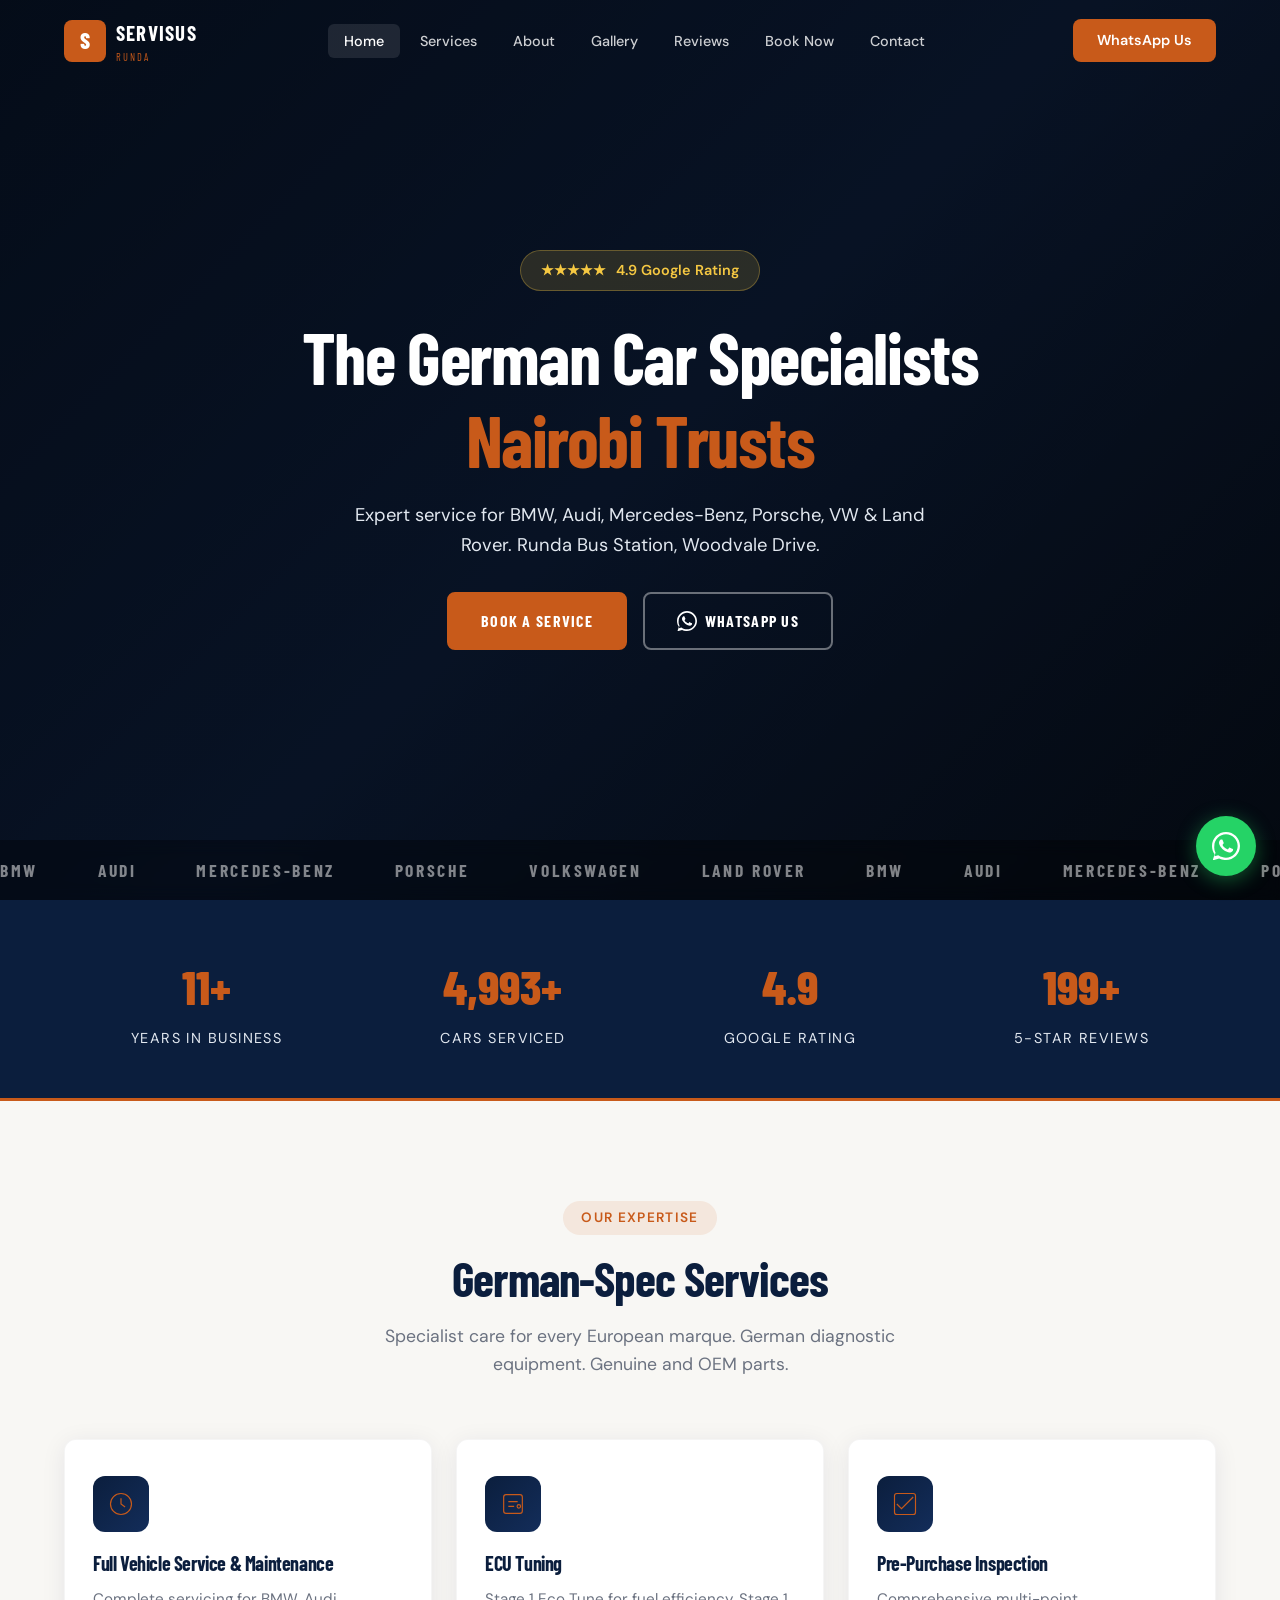
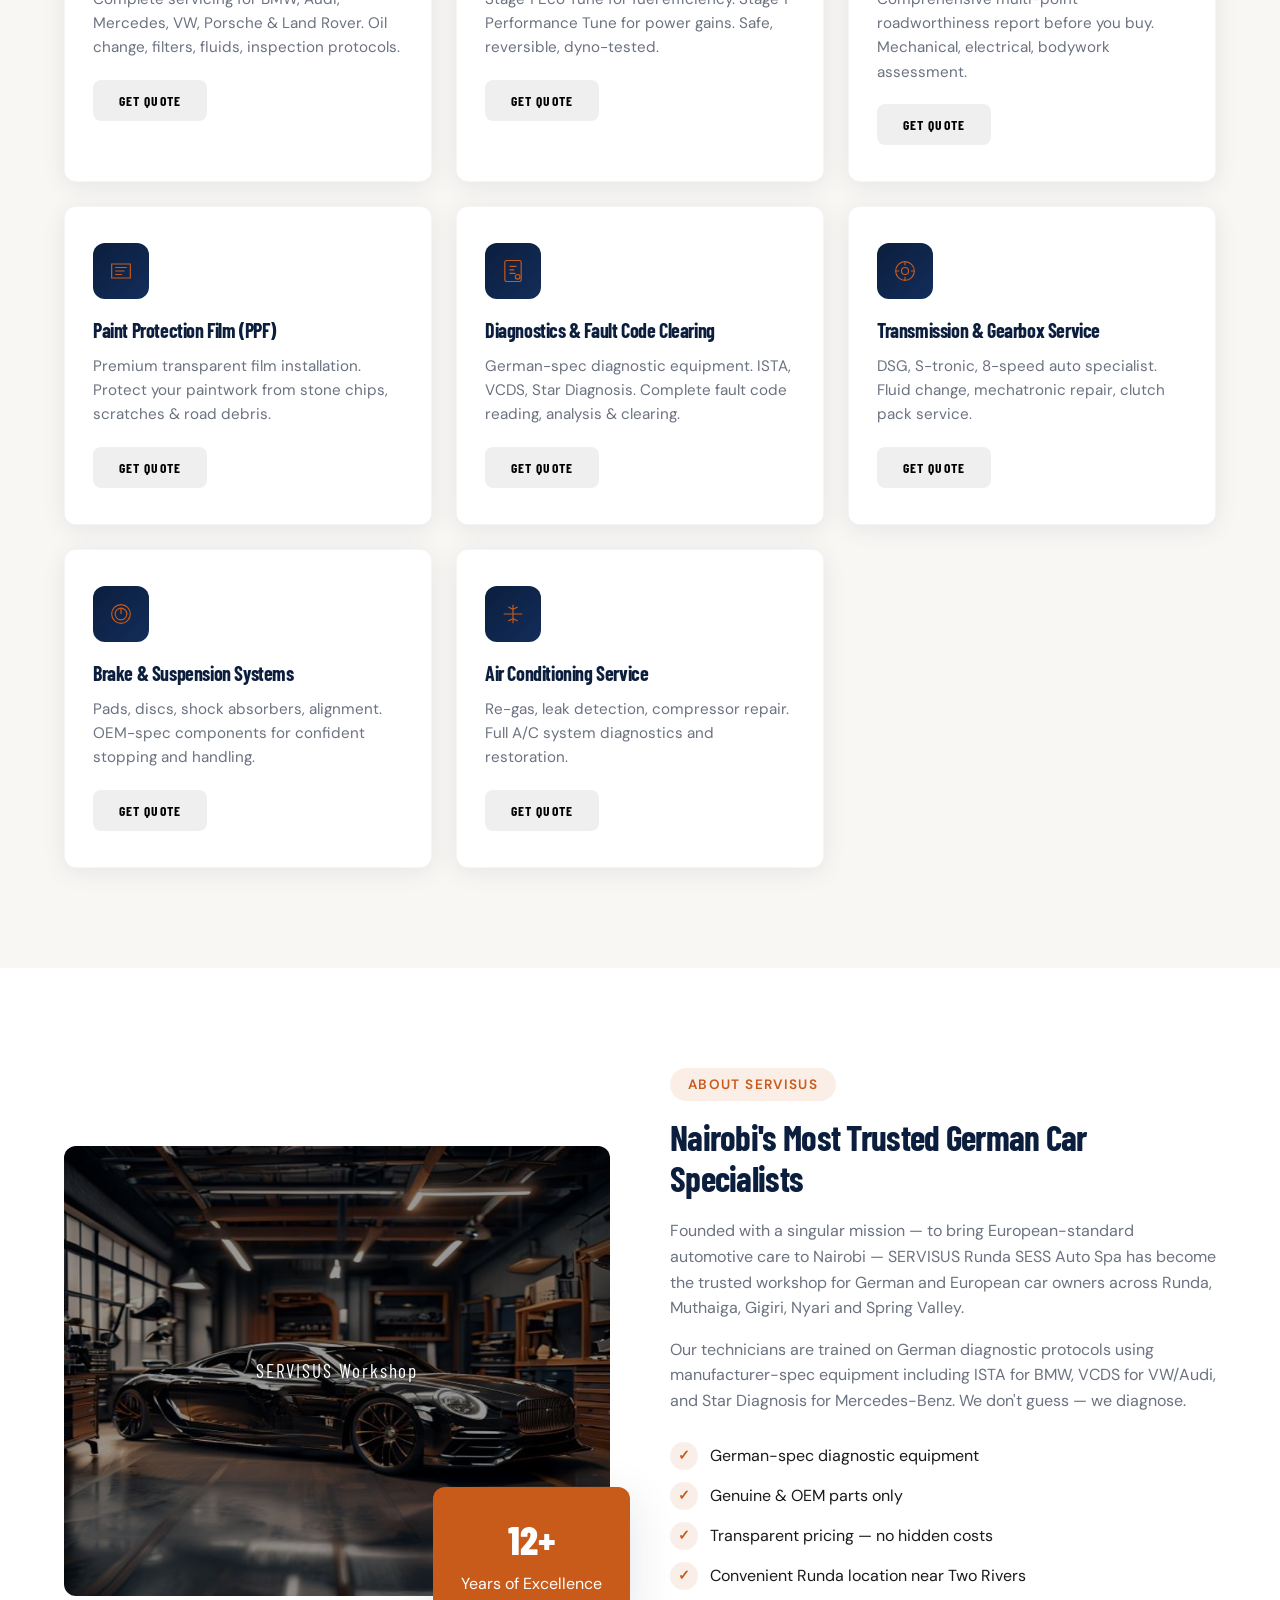
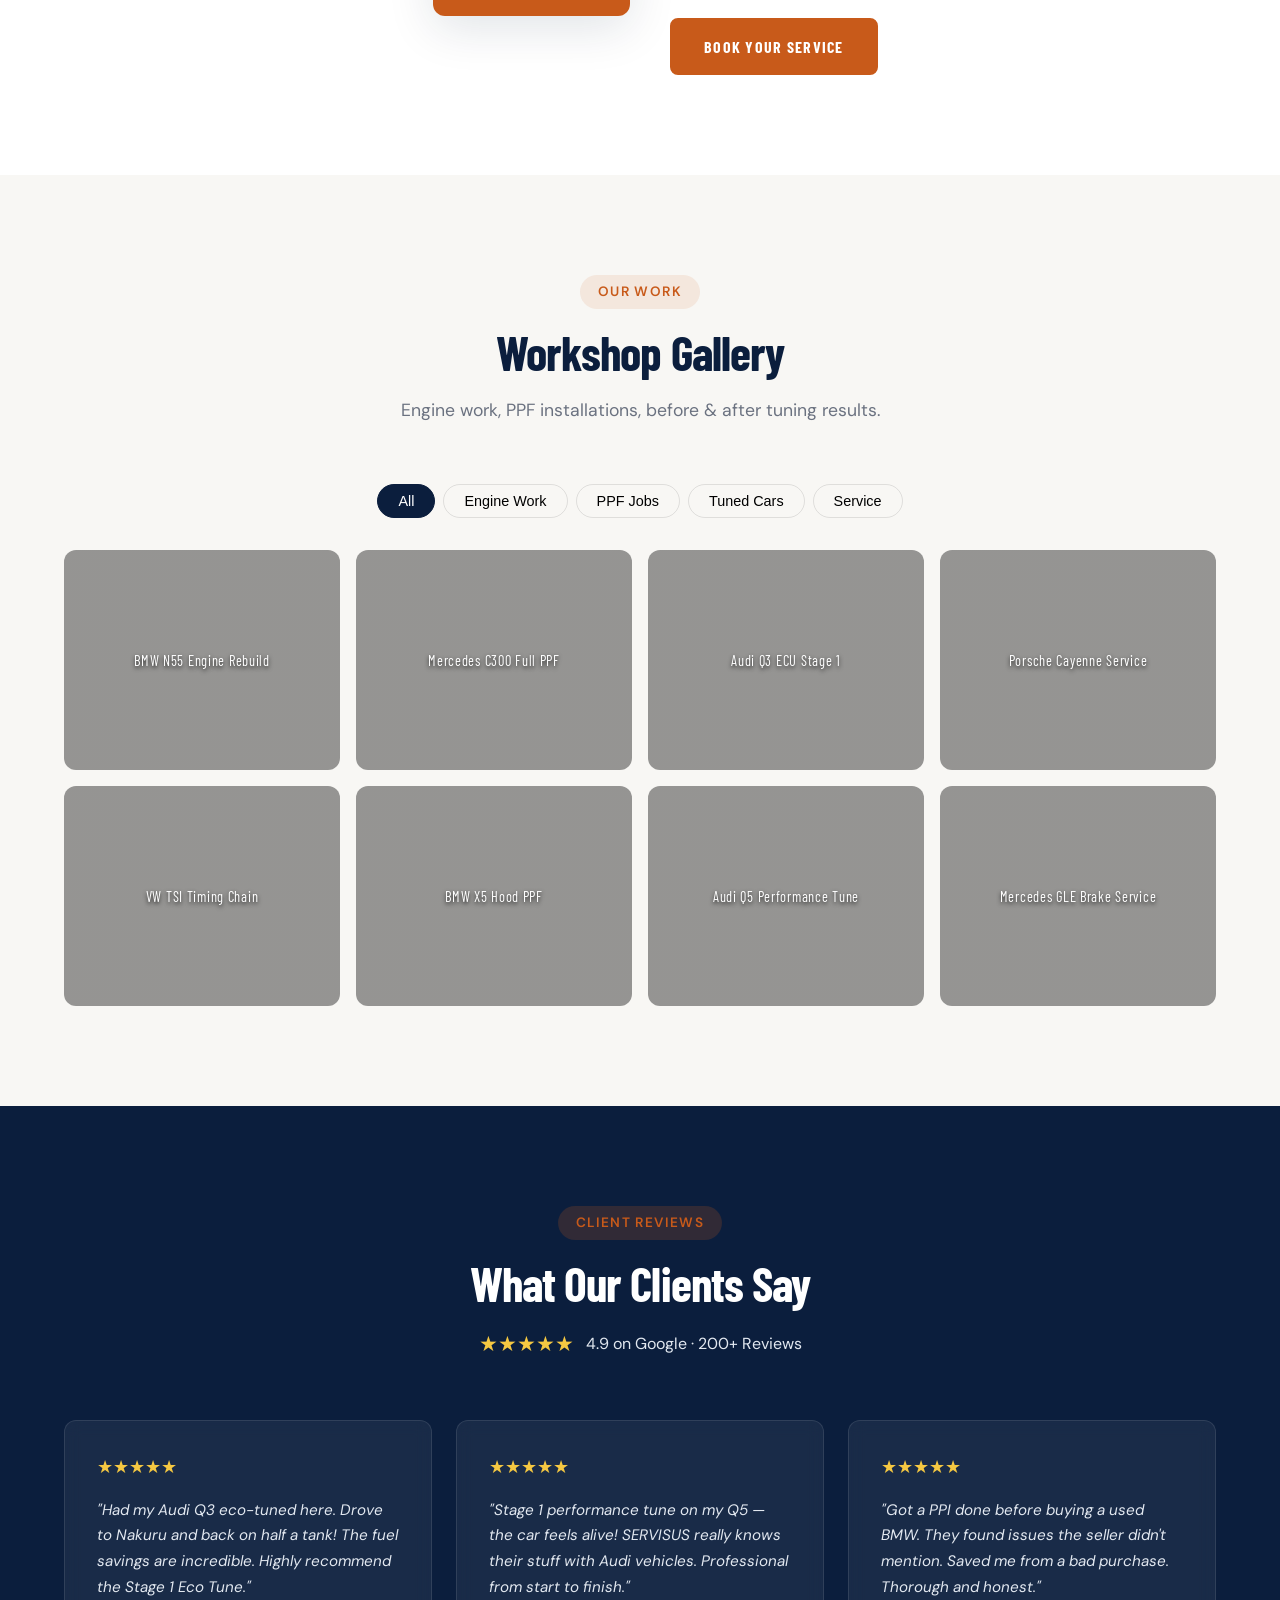
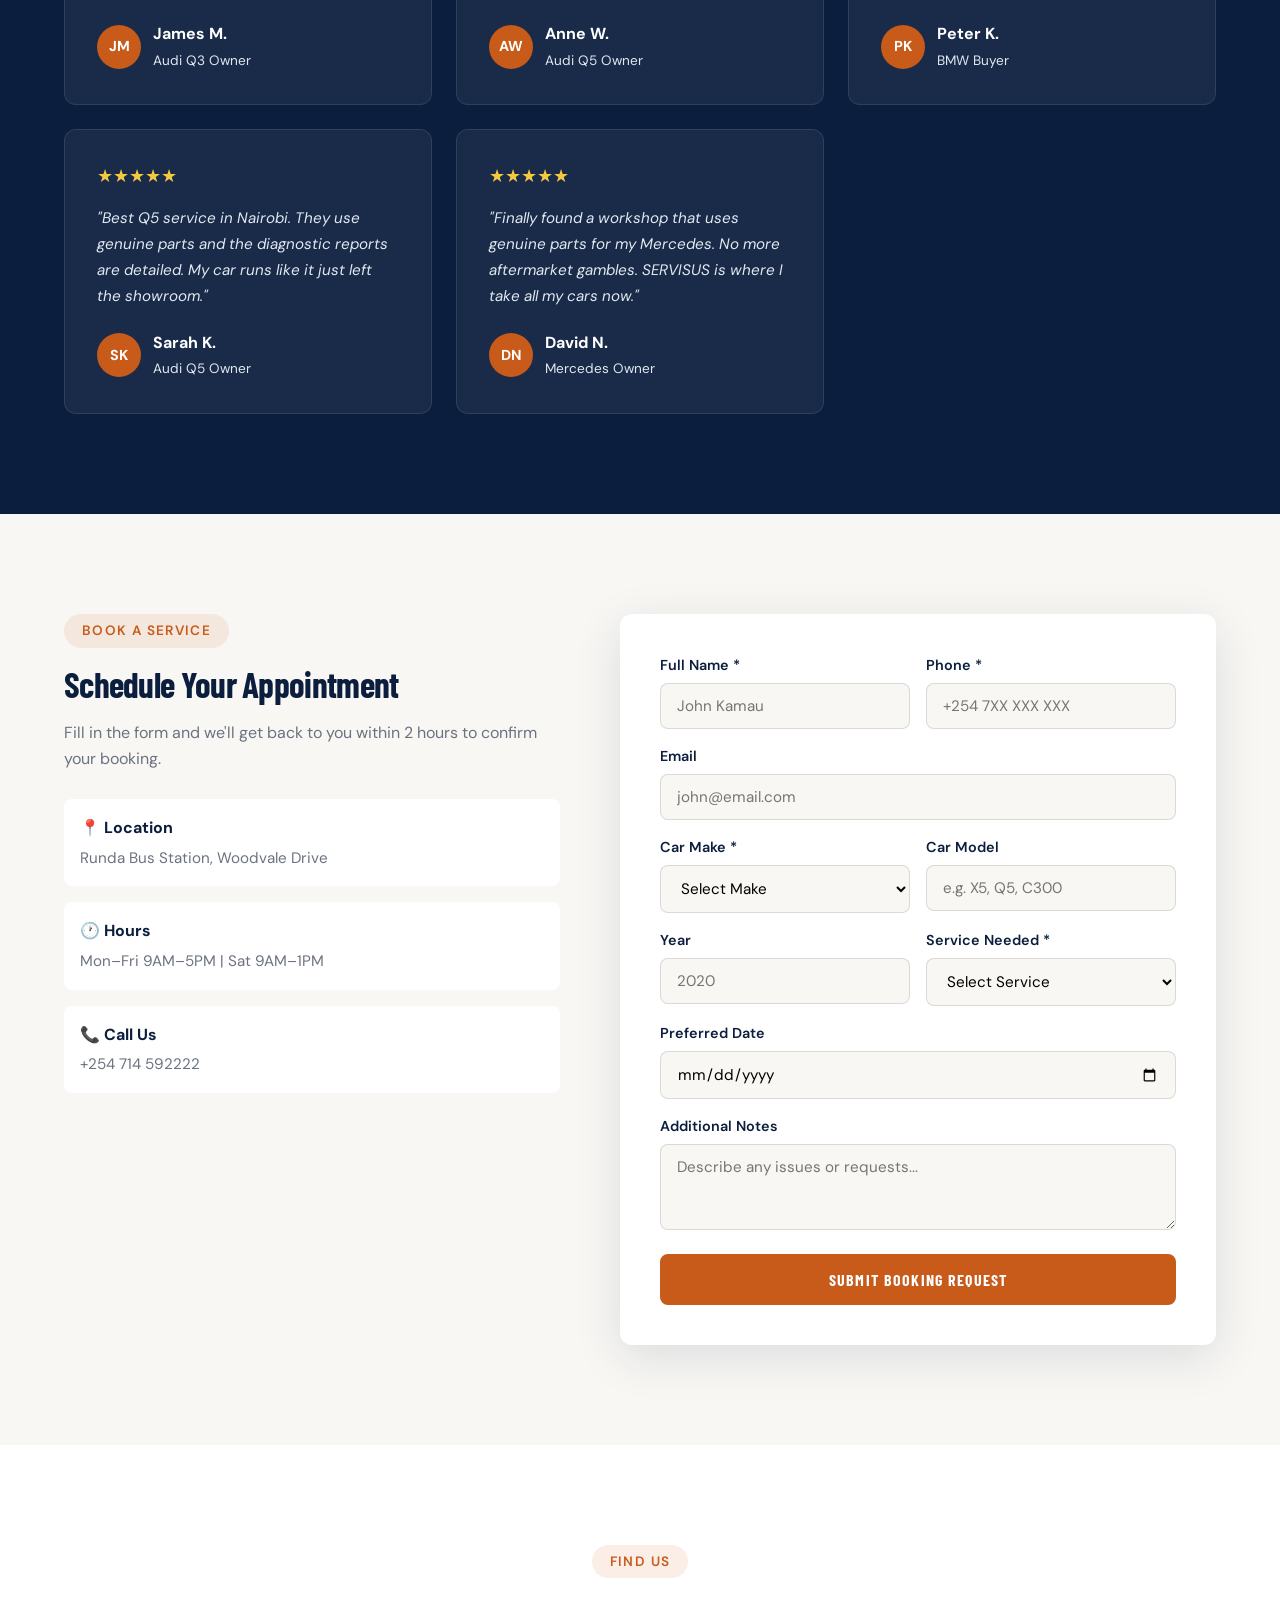
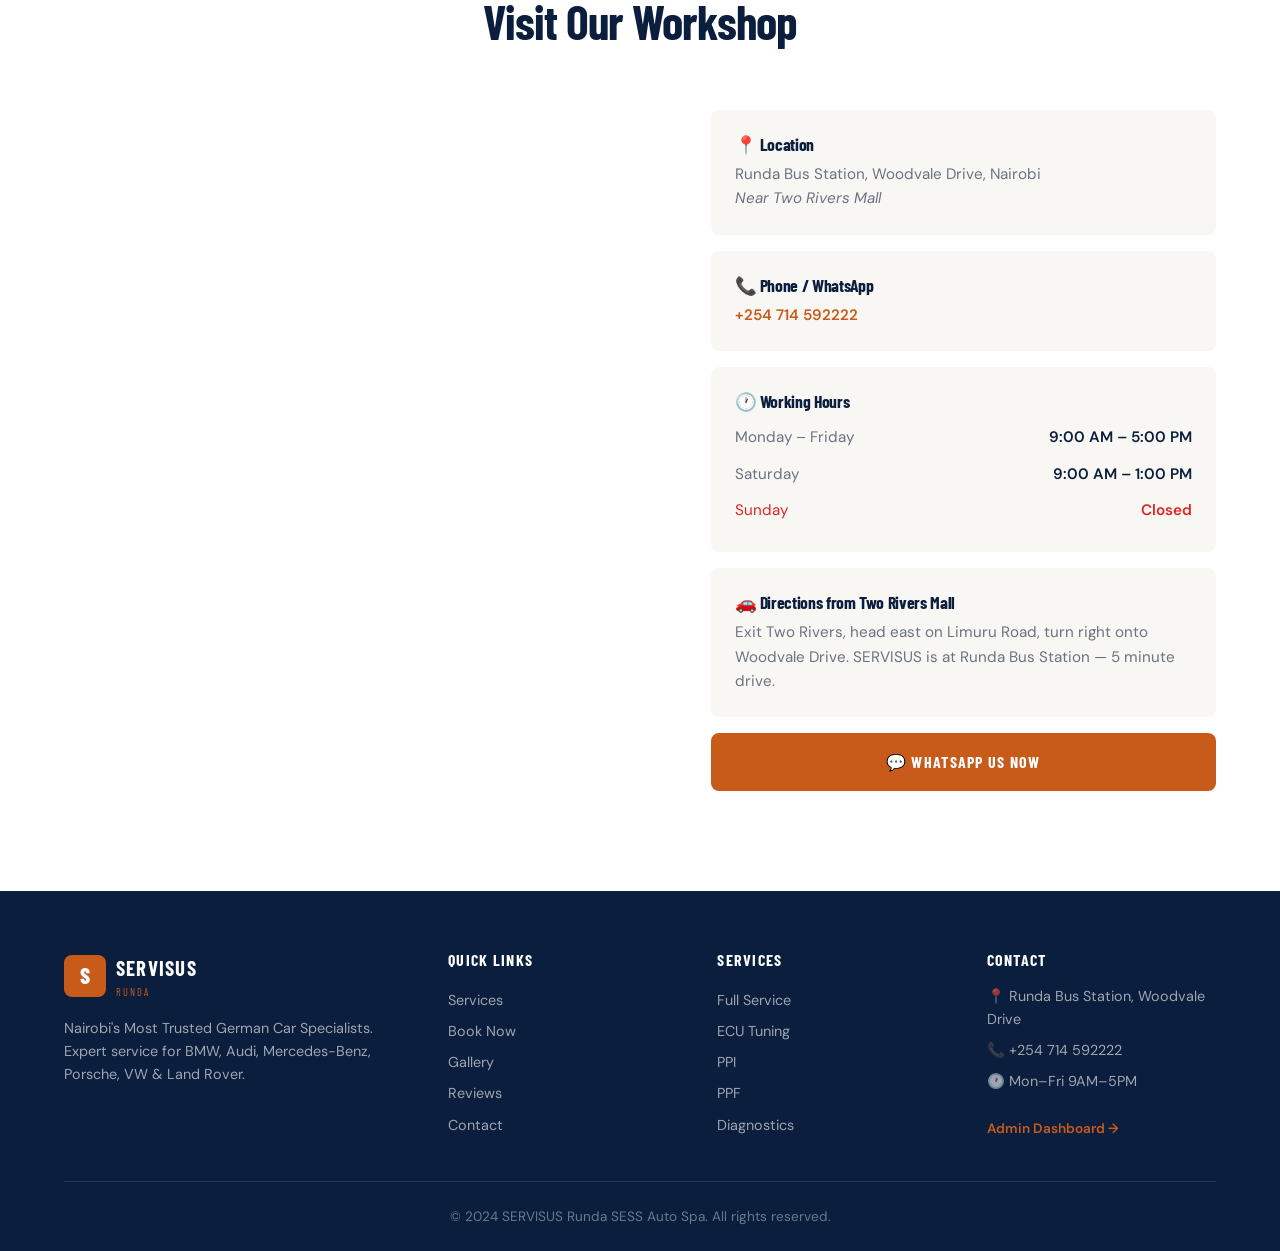
==== commit 64cace47: "Inject AI generated images" ====
--- a/index.html
+++ b/index.html
@@ -175,7 +175,7 @@
 <div class="container">
 <div class="about-grid">
 <div class="about-image">
-<div class="about-img-placeholder" style=" background-image: linear-gradient(rgba(0,0,0,0.4), rgba(0,0,0,0.4)), url('https://loremflickr.com/800/600/SERVISUS,Workshop?lock=1') !important; background-size: cover !important; background-position: center !important; color: white !important; text-shadow: 0 2px 4px rgba(0,0,0,0.8);">
+<div class="about-img-placeholder" style="color: white !important; text-shadow: 0 2px 4px rgba(0,0,0,0.8); background-image: linear-gradient(rgba(0,0,0,0.4), rgba(0,0,0,0.4)), url('images/ai_img_1.jpg') !important; background-size: cover !important; background-position: center !important; color: white !important; text-shadow: 0 2px 4px rgba(0,0,0,0.8);">
 <span>SERVISUS Workshop</span>
 </div>
 <div class="about-badge">
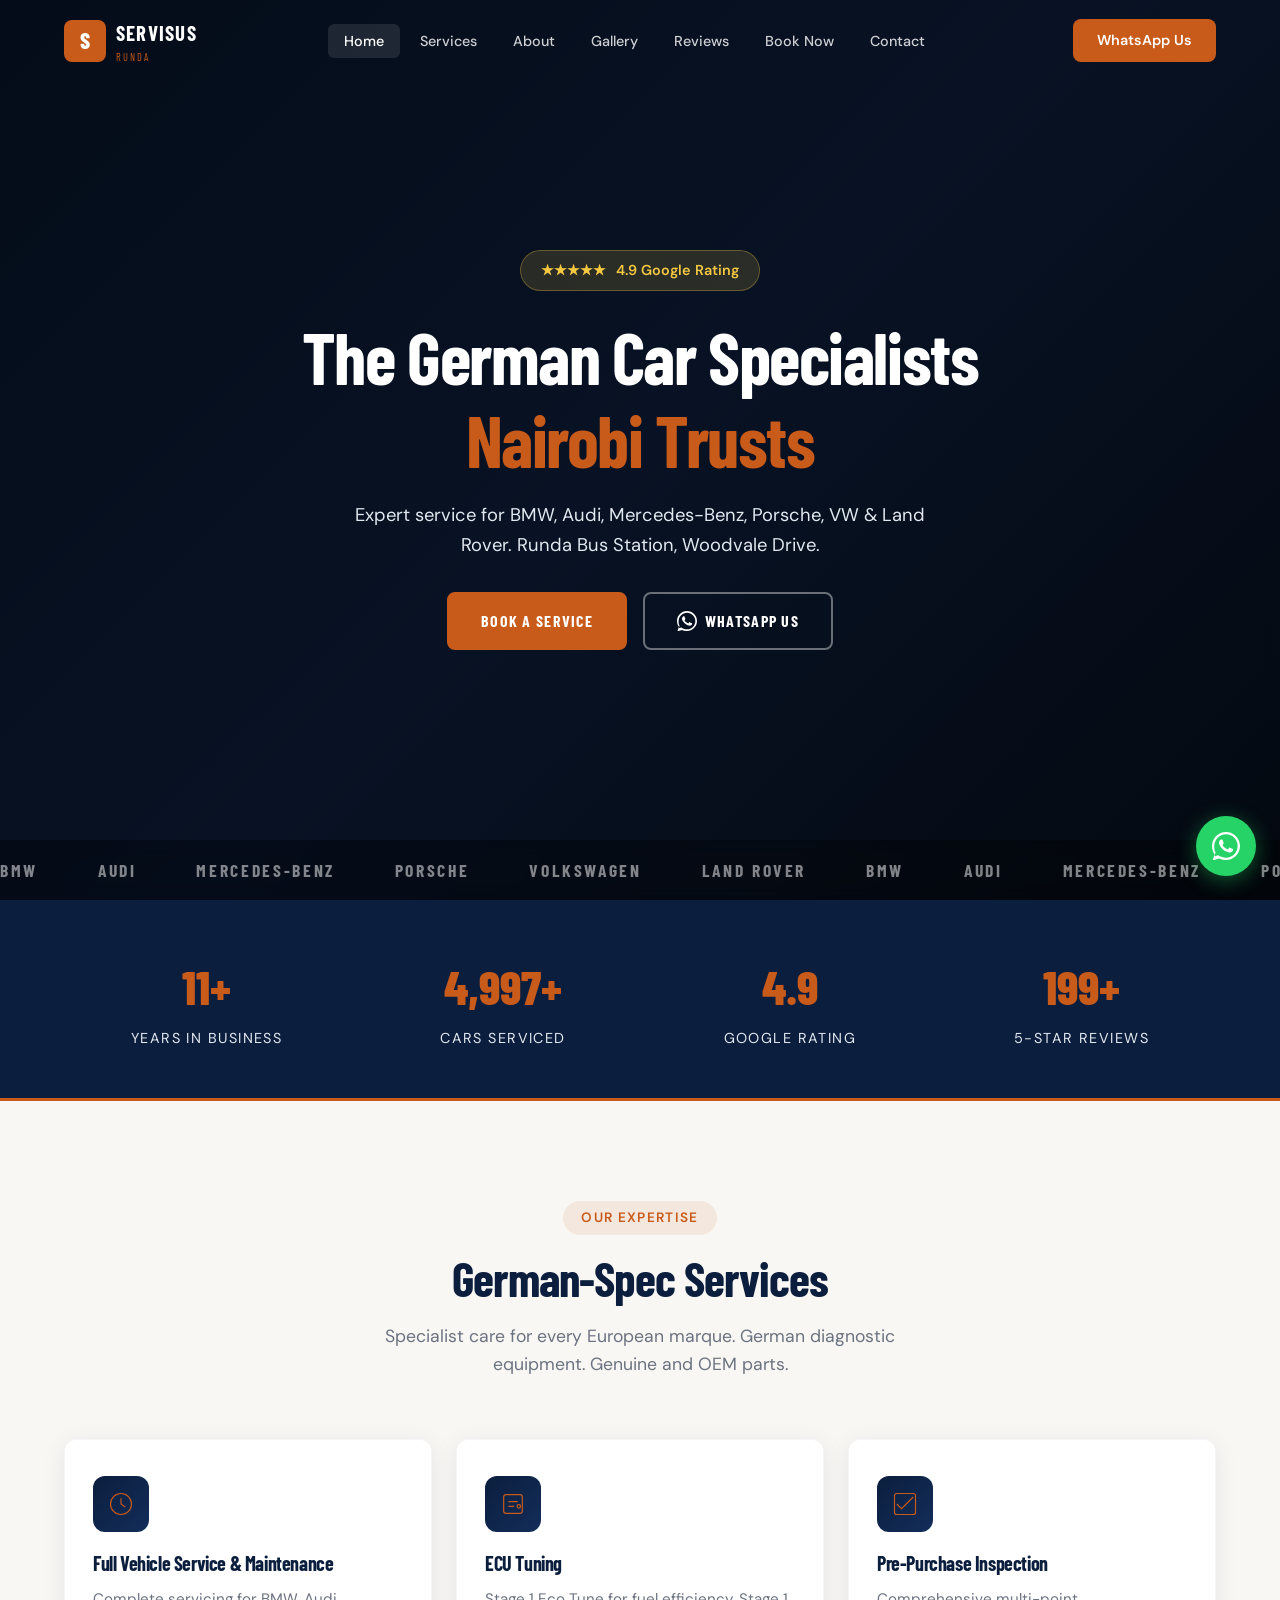
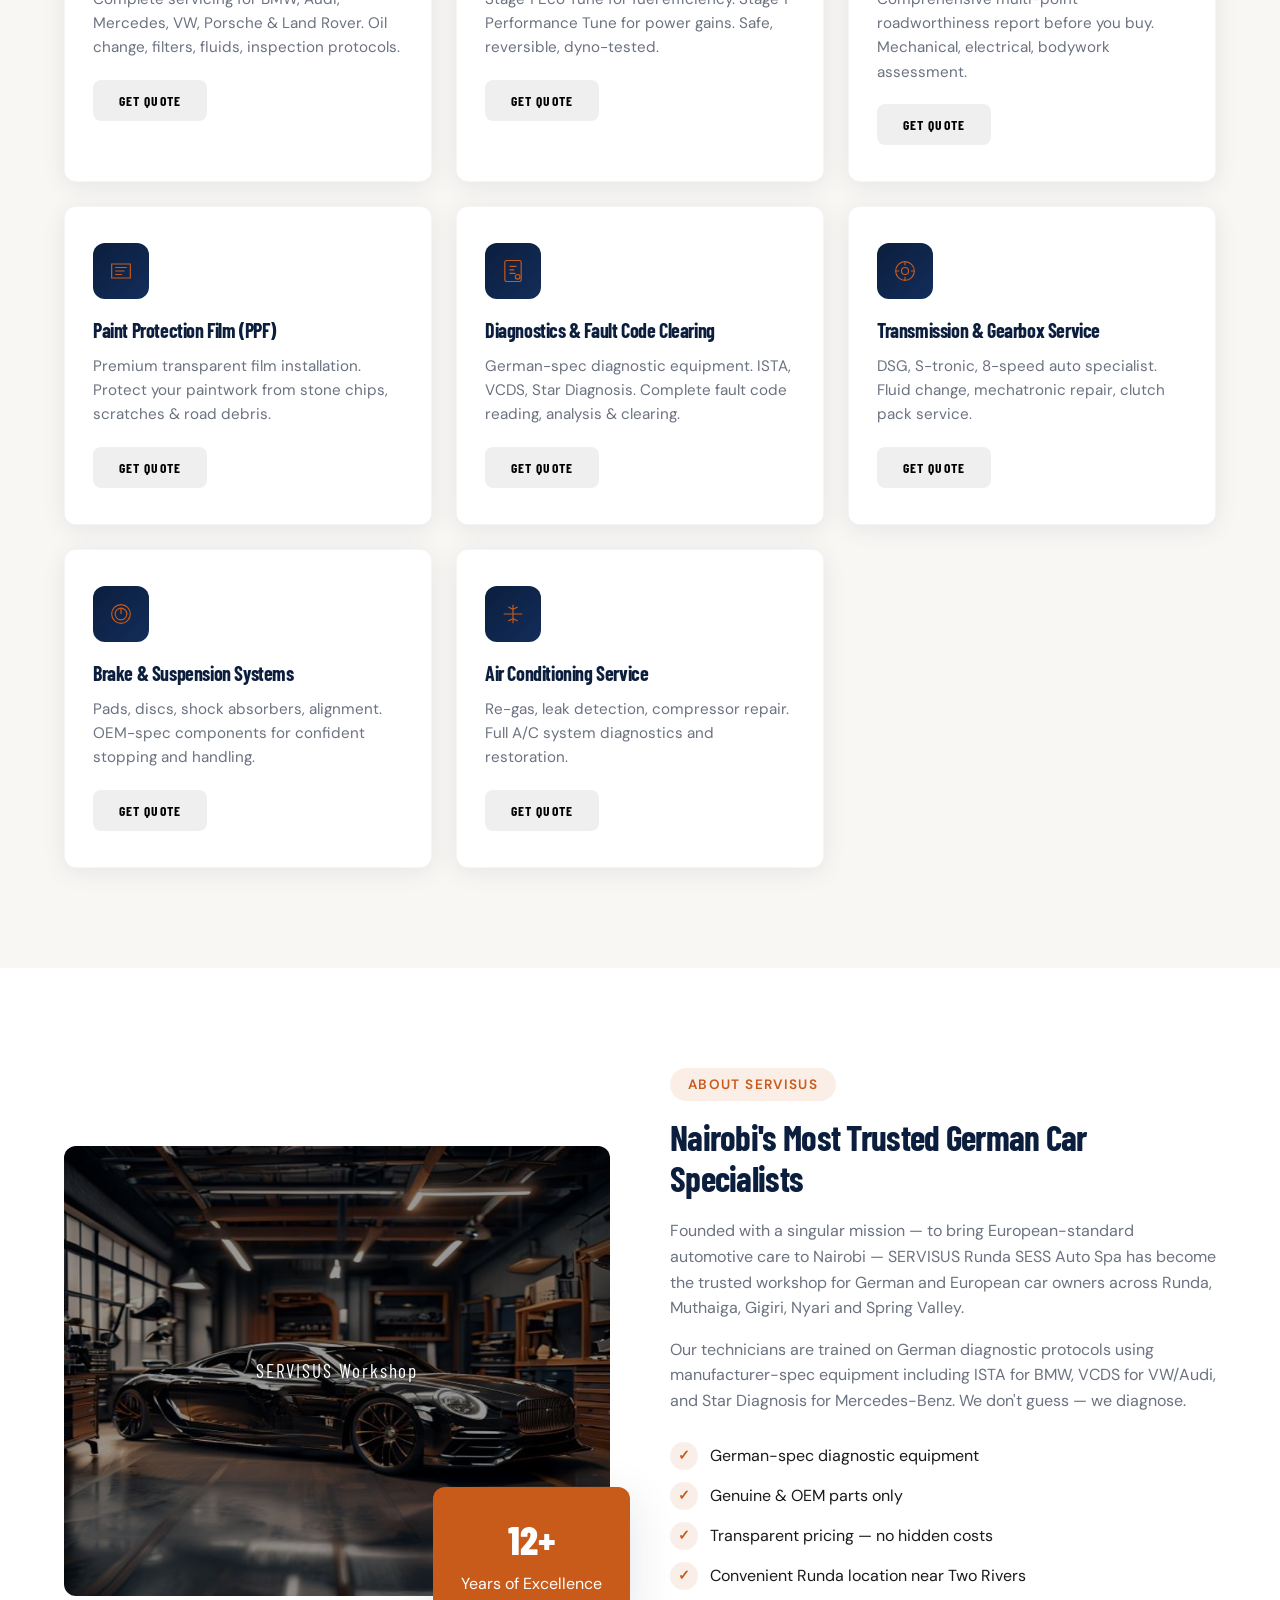
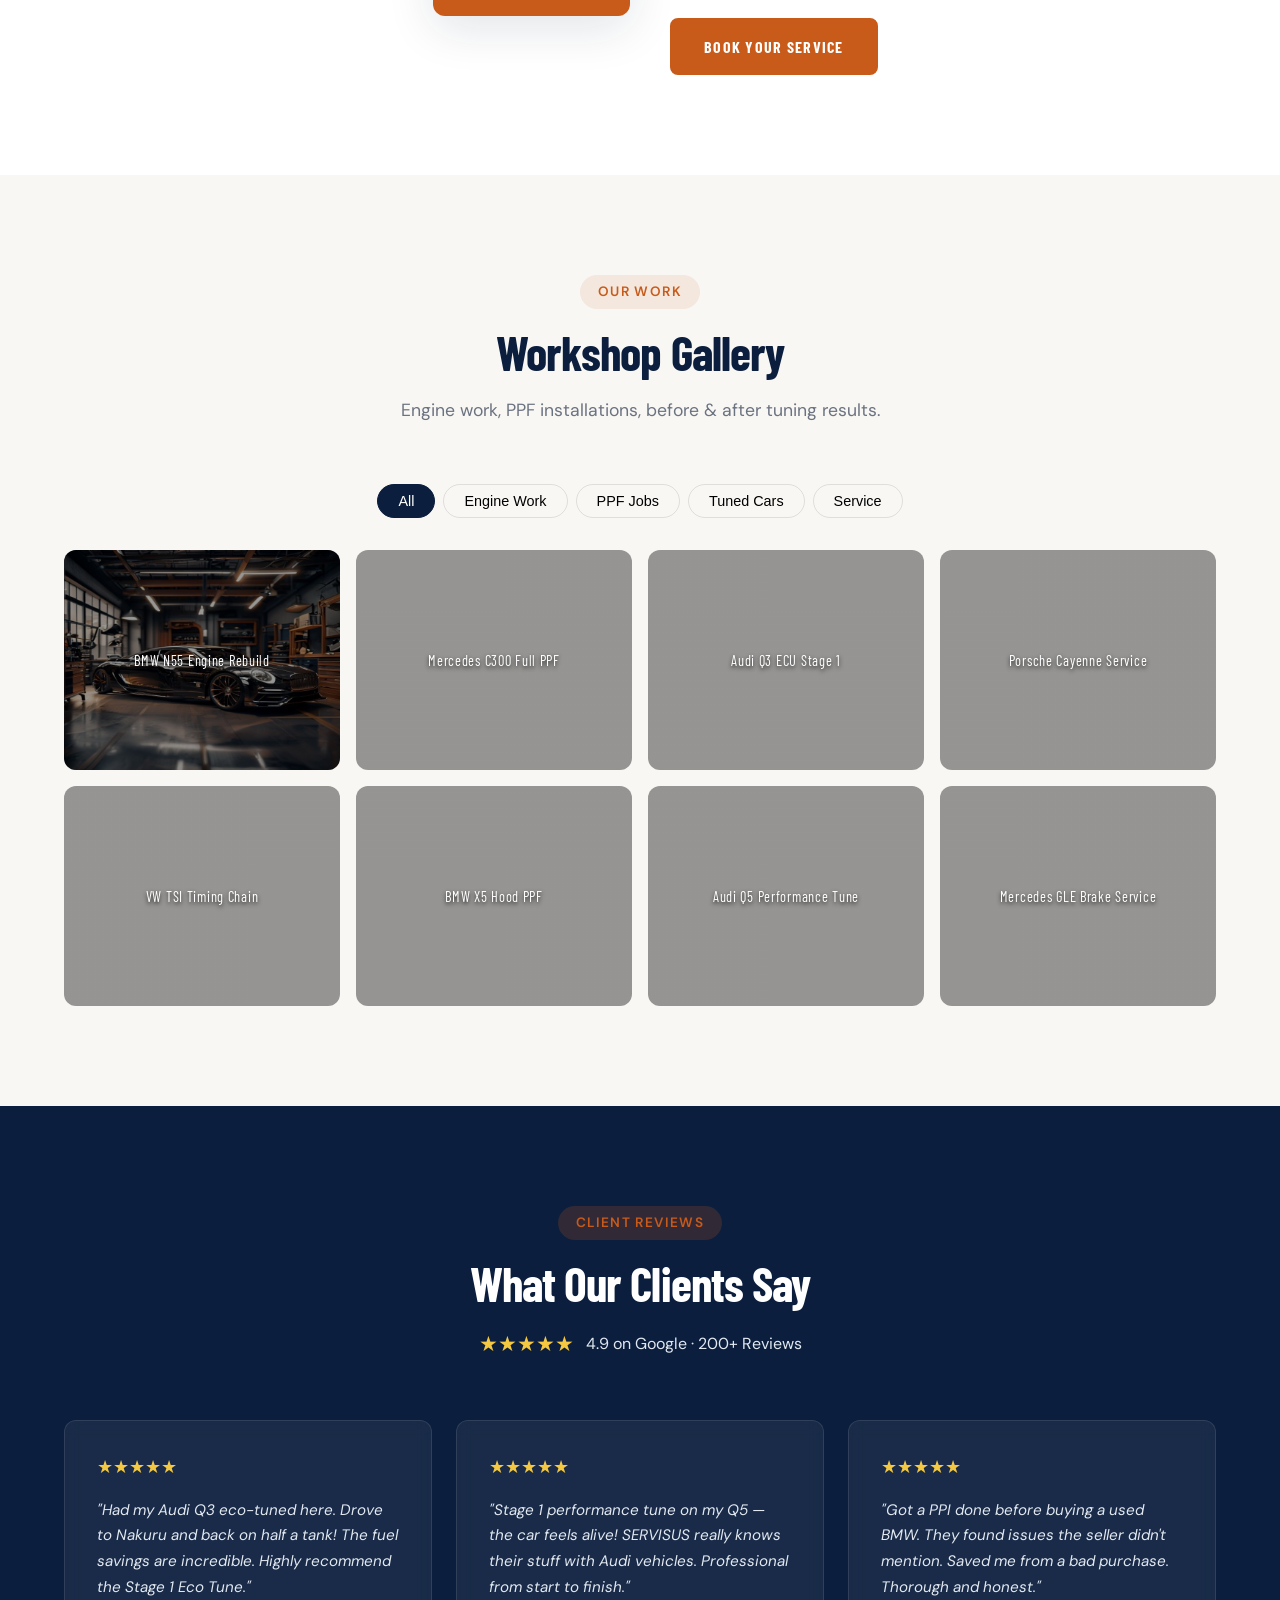
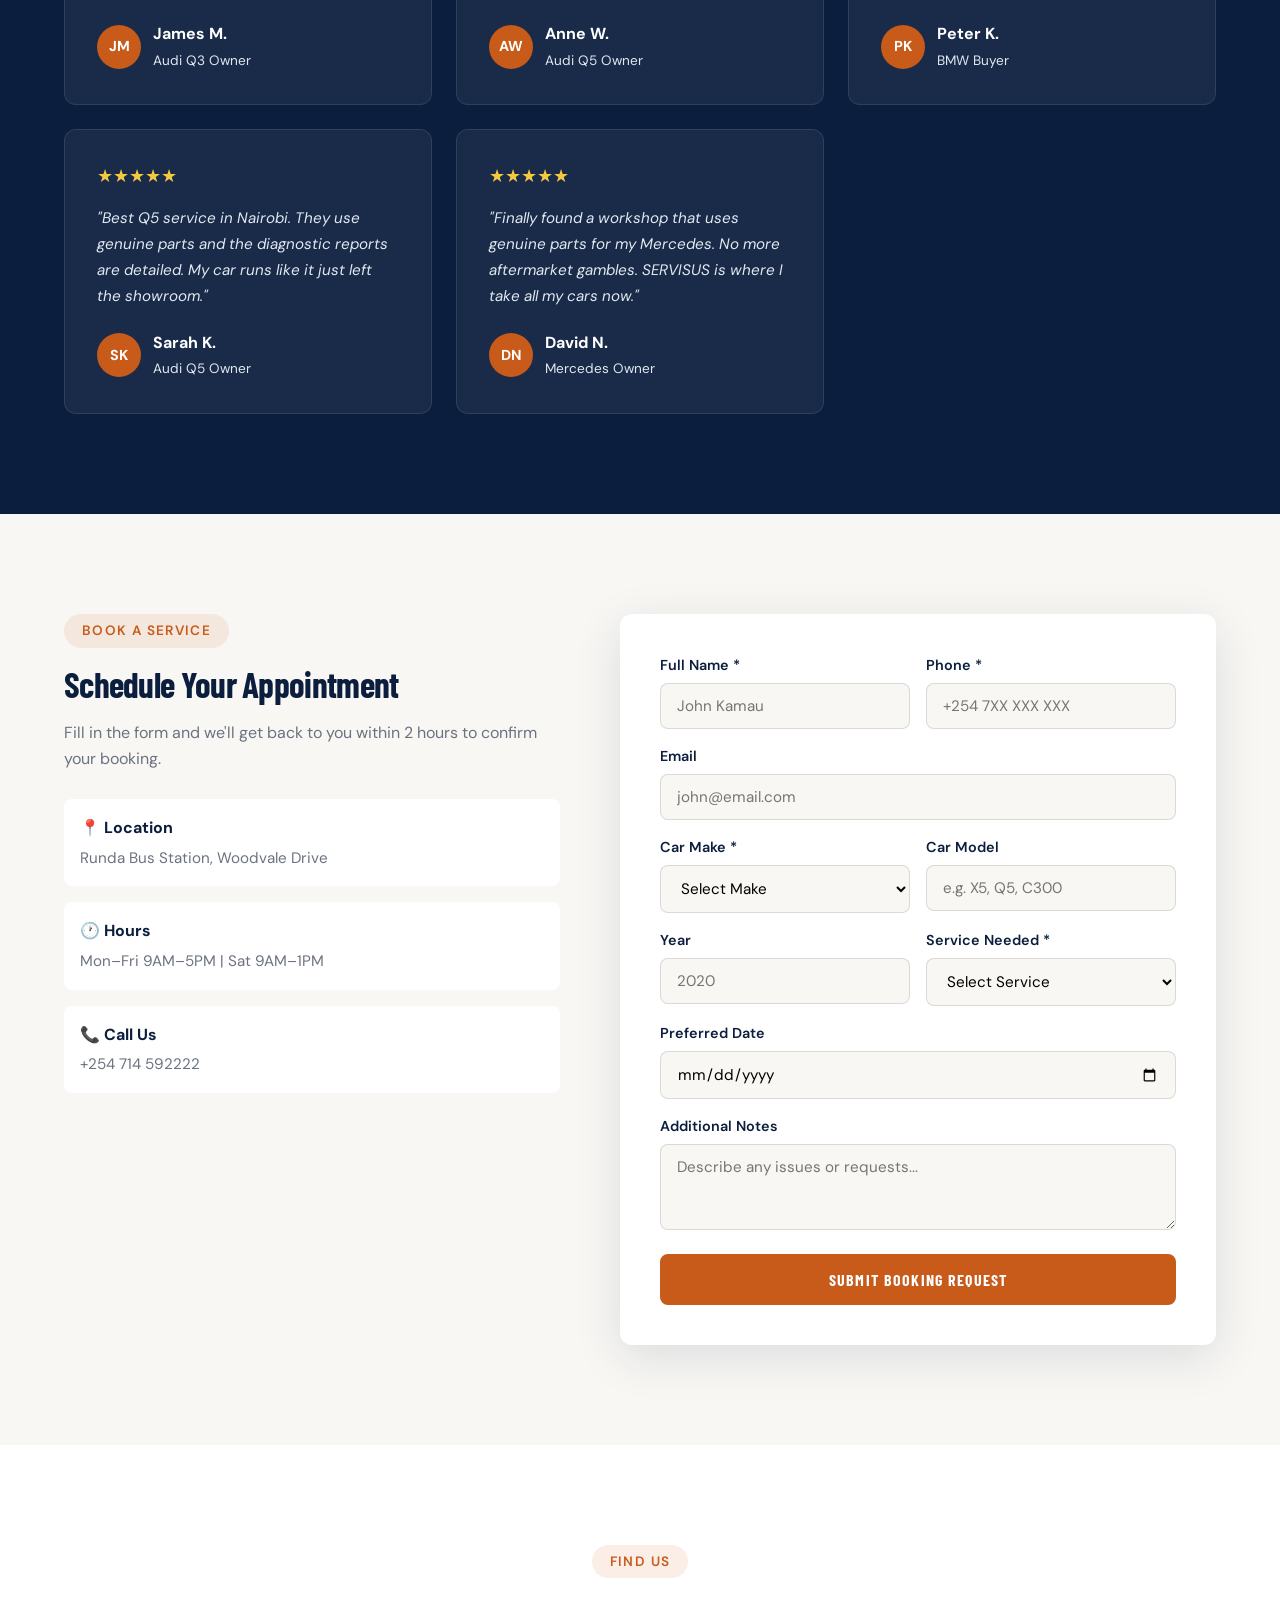
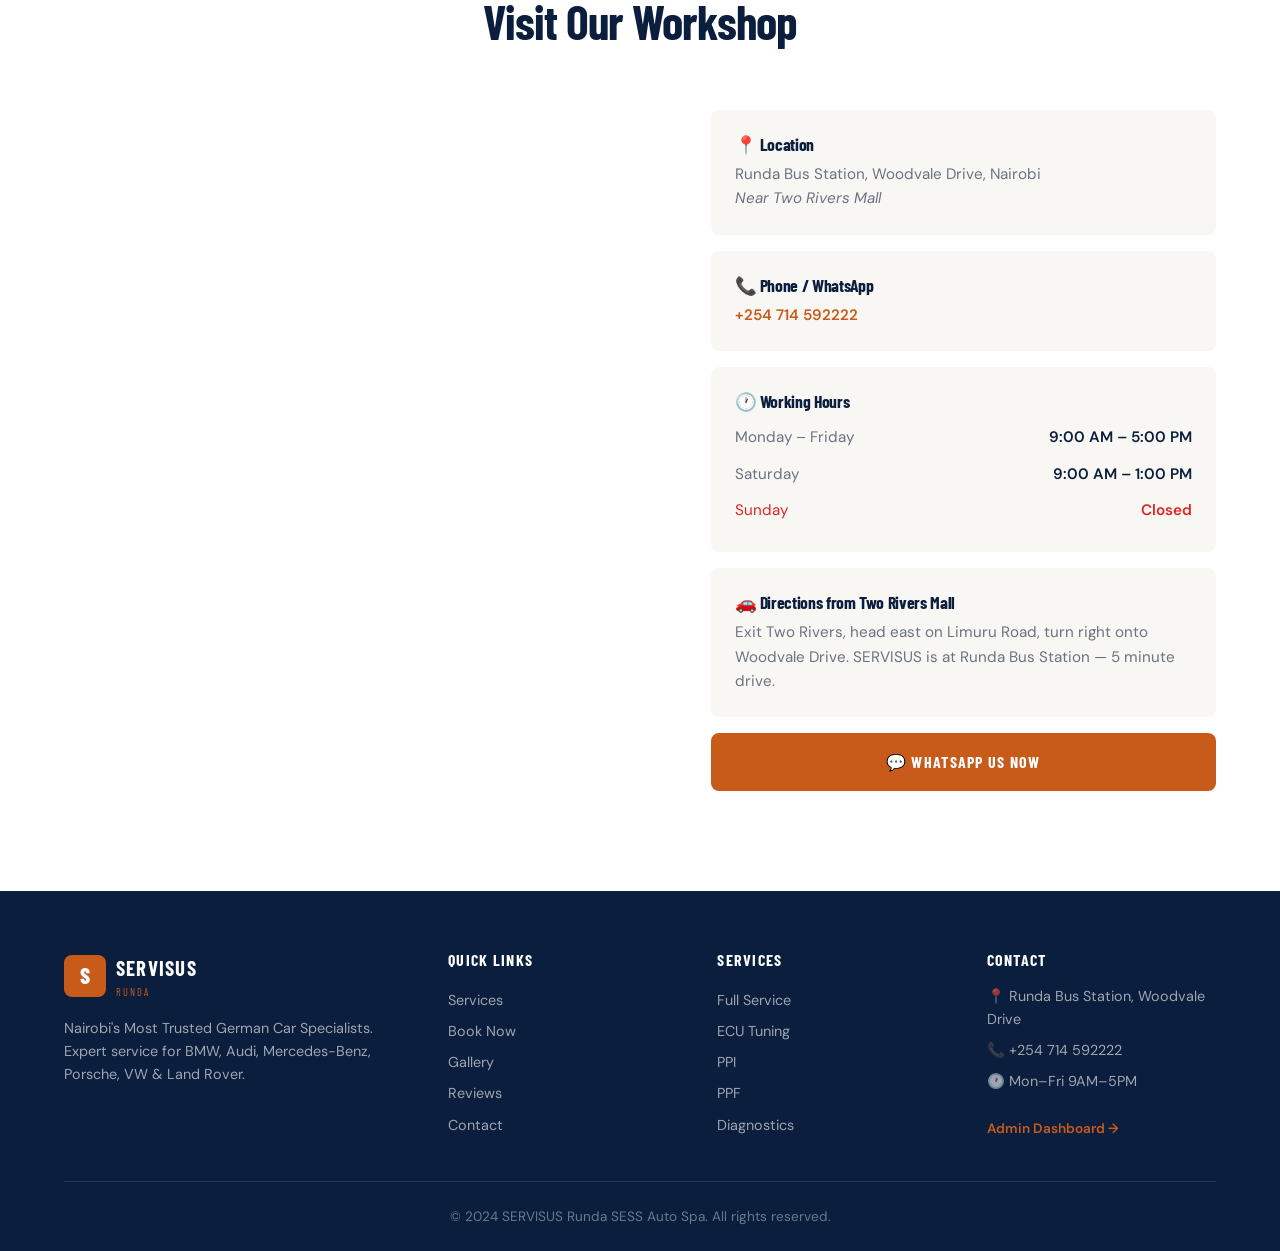
==== commit a252e992: "Inject AI generated images" ====
--- a/index.html
+++ b/index.html
@@ -227,7 +227,7 @@
 <button class="filter-btn" data-filter="service">Service</button>
 </div>
 <div class="gallery-grid">
-<div class="gallery-item" data-category="engine"><div class="gallery-placeholder" style=" background-image: linear-gradient(rgba(0,0,0,0.4), rgba(0,0,0,0.4)), url('https://loremflickr.com/800/600/BMW,N,Engine?lock=2') !important; background-size: cover !important; background-position: center !important; color: white !important; text-shadow: 0 2px 4px rgba(0,0,0,0.8);">BMW N55 Engine Rebuild</div></div>
+<div class="gallery-item" data-category="engine"><div class="gallery-placeholder" style="color: white !important; text-shadow: 0 2px 4px rgba(0,0,0,0.8); background-image: linear-gradient(rgba(0,0,0,0.4), rgba(0,0,0,0.4)), url('images/ai_img_1.jpg') !important; background-size: cover !important; background-position: center !important; color: white !important; text-shadow: 0 2px 4px rgba(0,0,0,0.8);">BMW N55 Engine Rebuild</div></div>
 <div class="gallery-item" data-category="ppf"><div class="gallery-placeholder" style=" background-image: linear-gradient(rgba(0,0,0,0.4), rgba(0,0,0,0.4)), url('https://loremflickr.com/800/600/Mercedes,C,Full?lock=3') !important; background-size: cover !important; background-position: center !important; color: white !important; text-shadow: 0 2px 4px rgba(0,0,0,0.8);">Mercedes C300 Full PPF</div></div>
 <div class="gallery-item" data-category="tuning"><div class="gallery-placeholder" style=" background-image: linear-gradient(rgba(0,0,0,0.4), rgba(0,0,0,0.4)), url('https://loremflickr.com/800/600/Audi,Q,ECU?lock=4') !important; background-size: cover !important; background-position: center !important; color: white !important; text-shadow: 0 2px 4px rgba(0,0,0,0.8);">Audi Q3 ECU Stage 1</div></div>
 <div class="gallery-item" data-category="service"><div class="gallery-placeholder" style=" background-image: linear-gradient(rgba(0,0,0,0.4), rgba(0,0,0,0.4)), url('https://loremflickr.com/800/600/Porsche,Cayenne,Service?lock=5') !important; background-size: cover !important; background-position: center !important; color: white !important; text-shadow: 0 2px 4px rgba(0,0,0,0.8);">Porsche Cayenne Service</div></div>
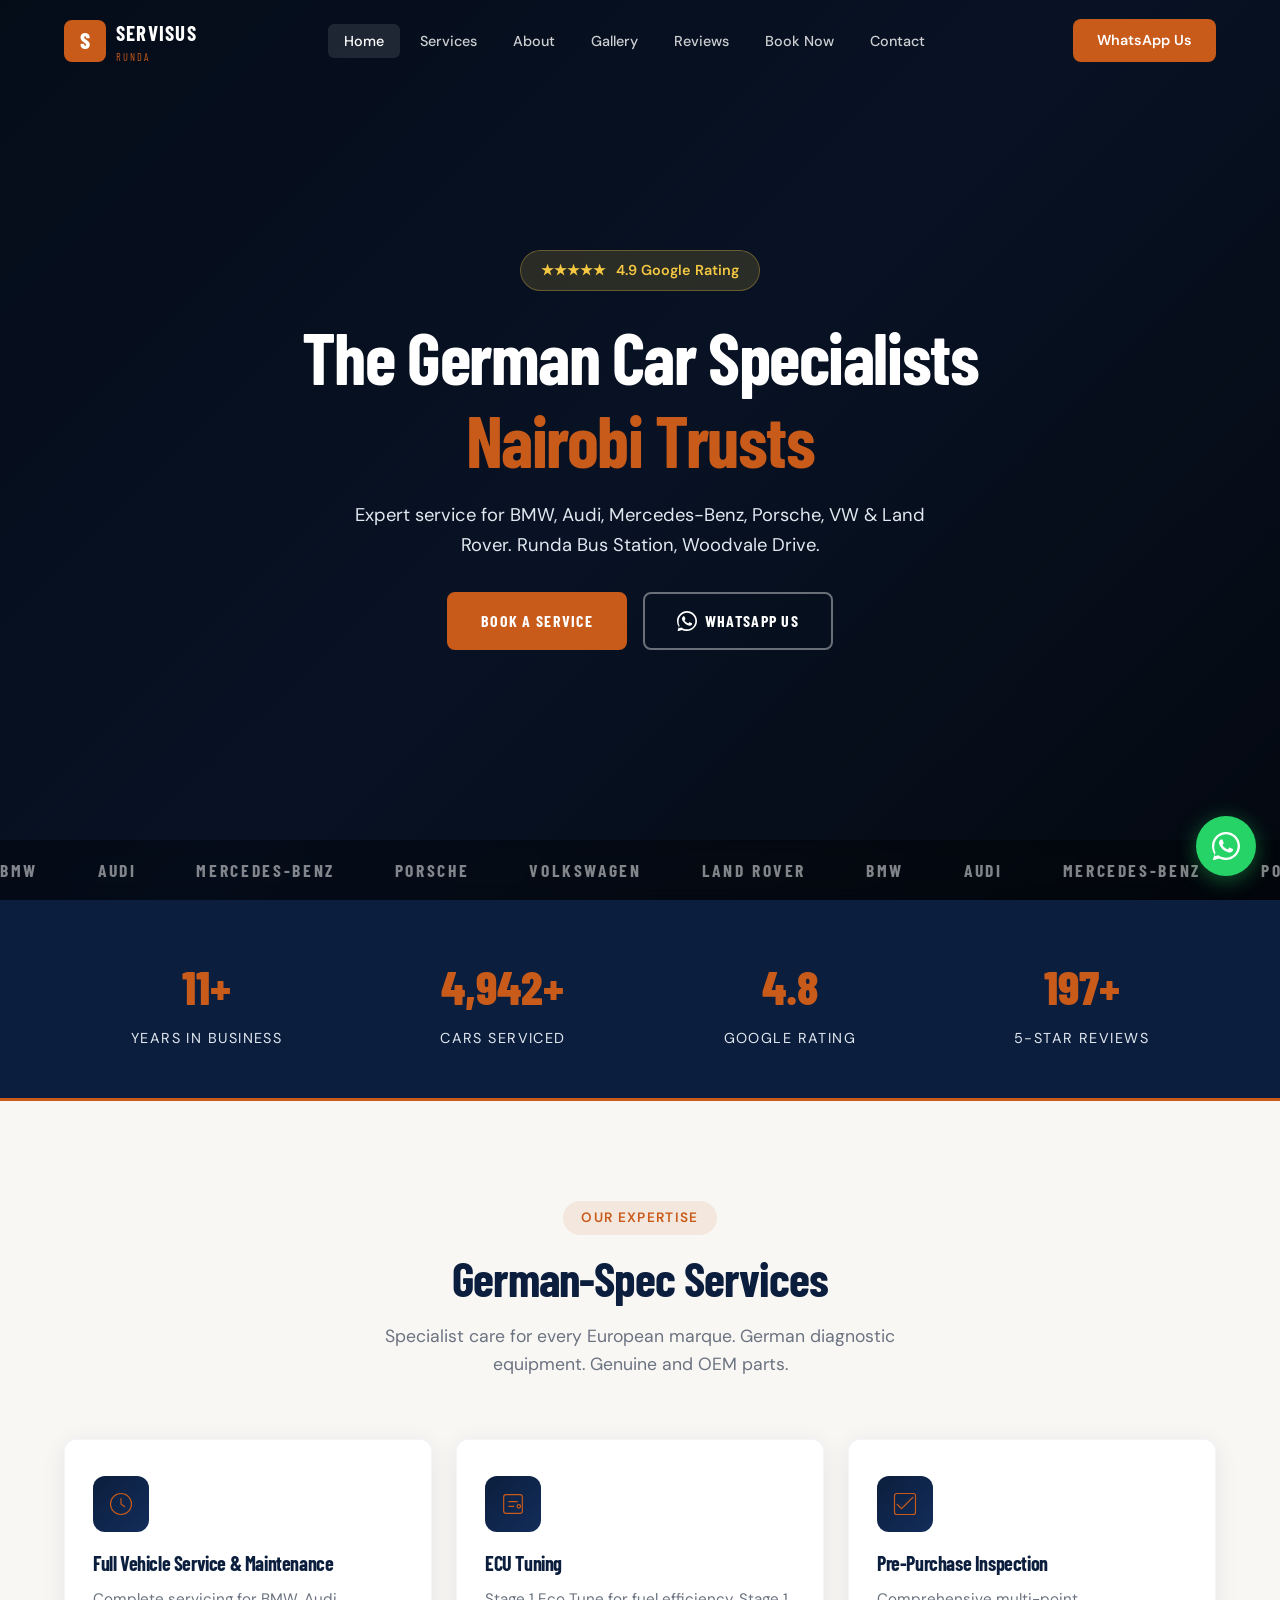
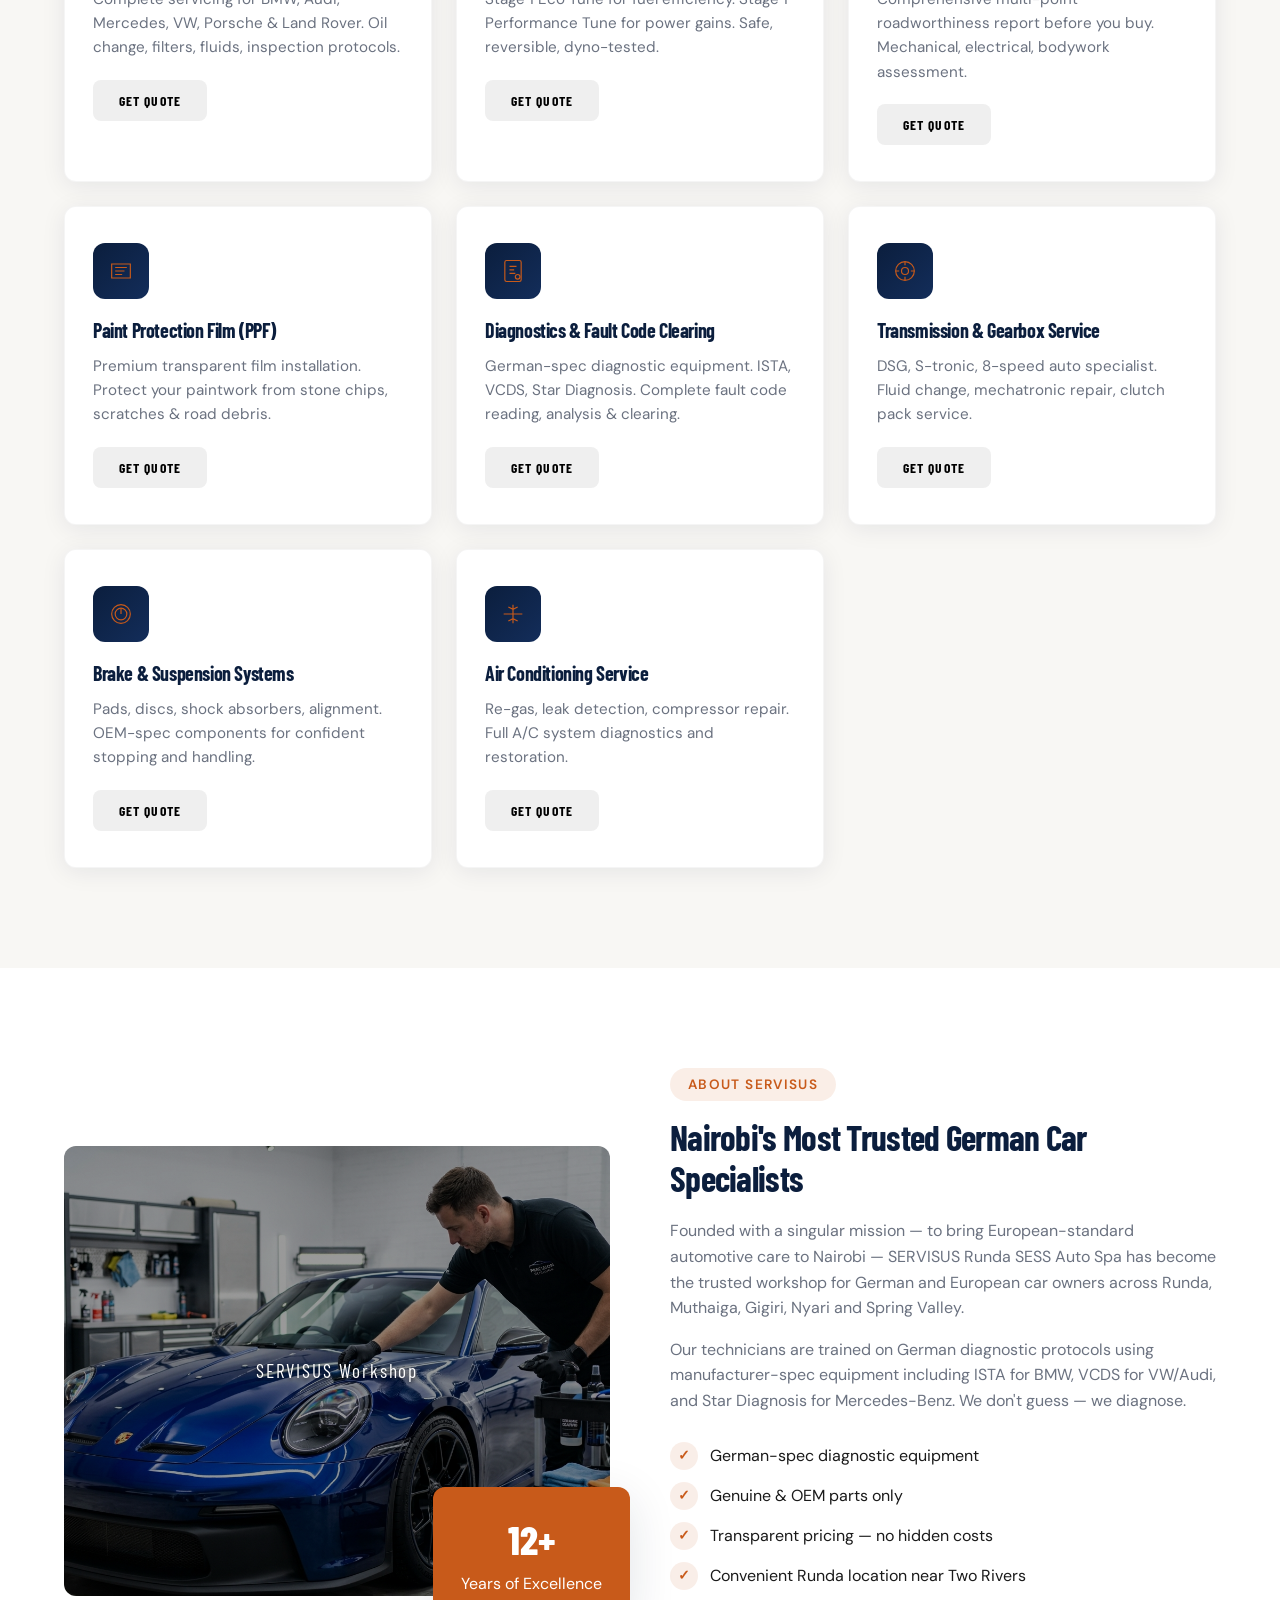
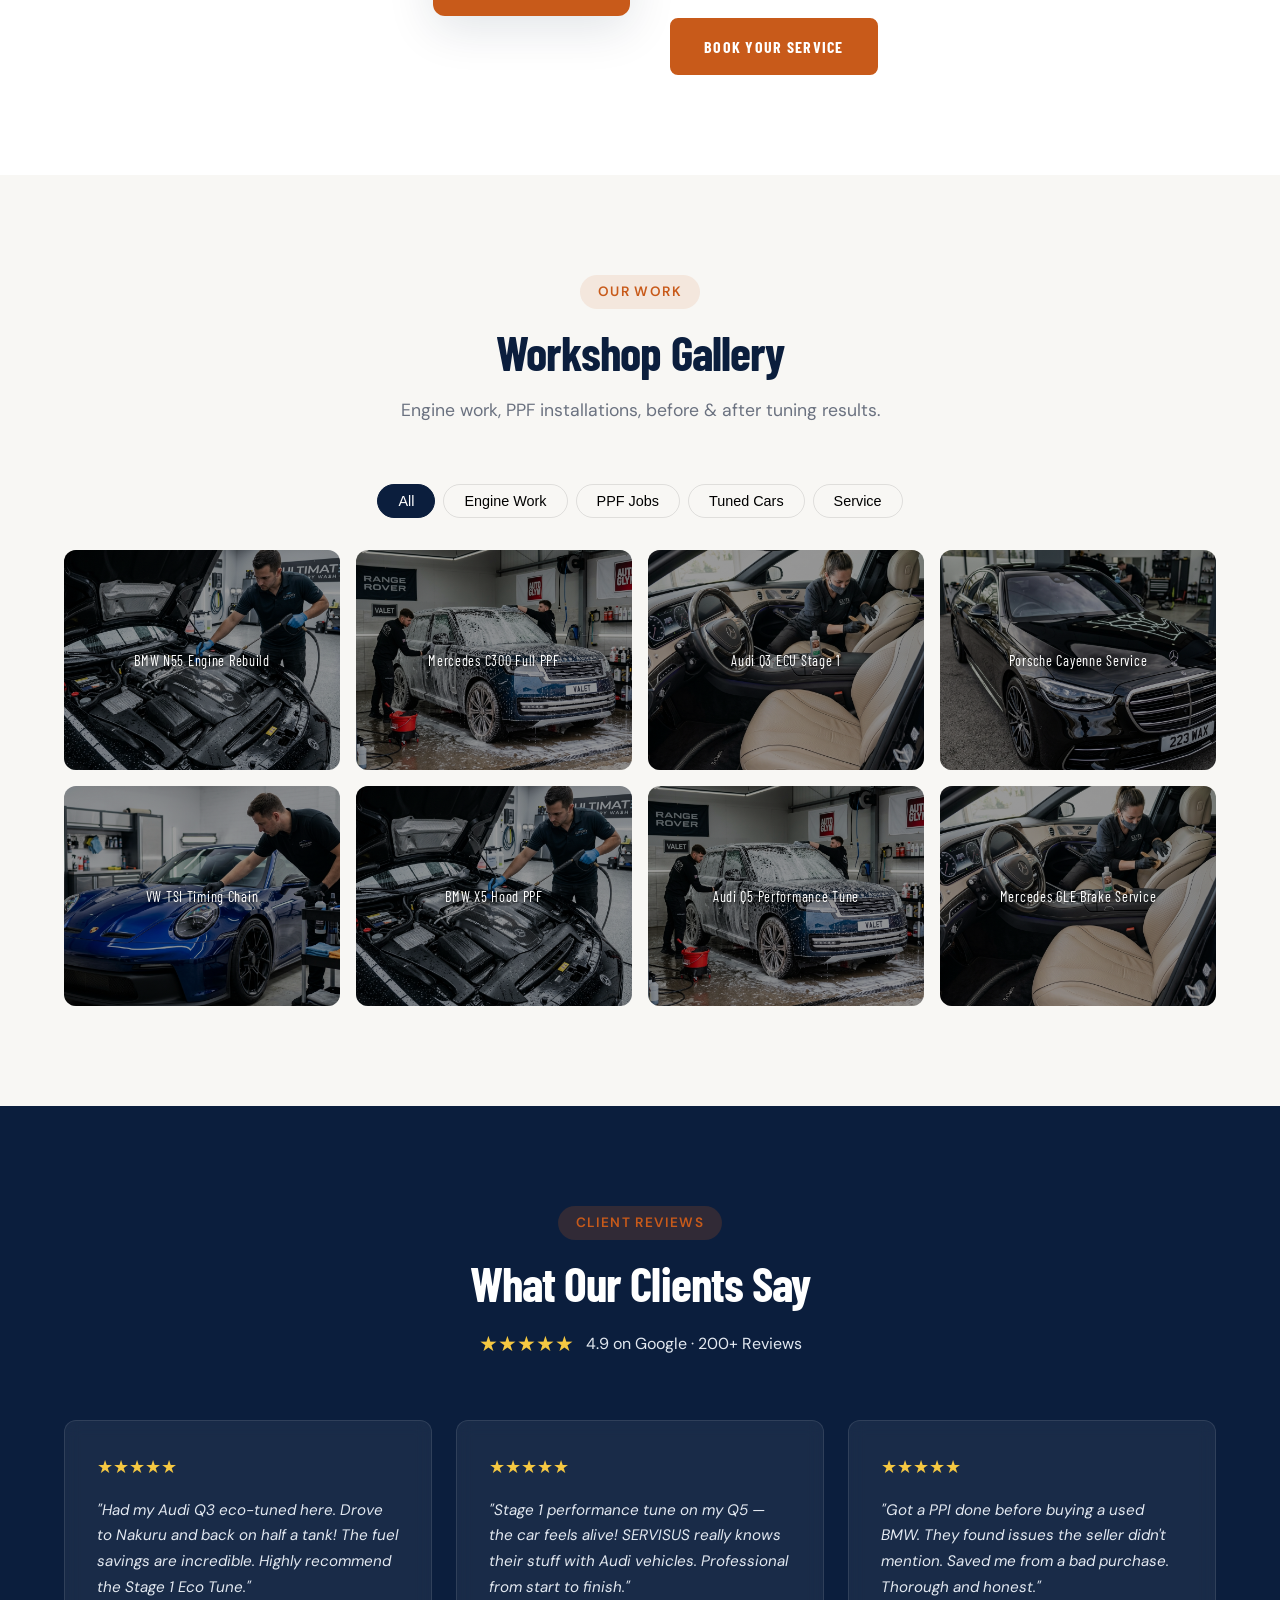
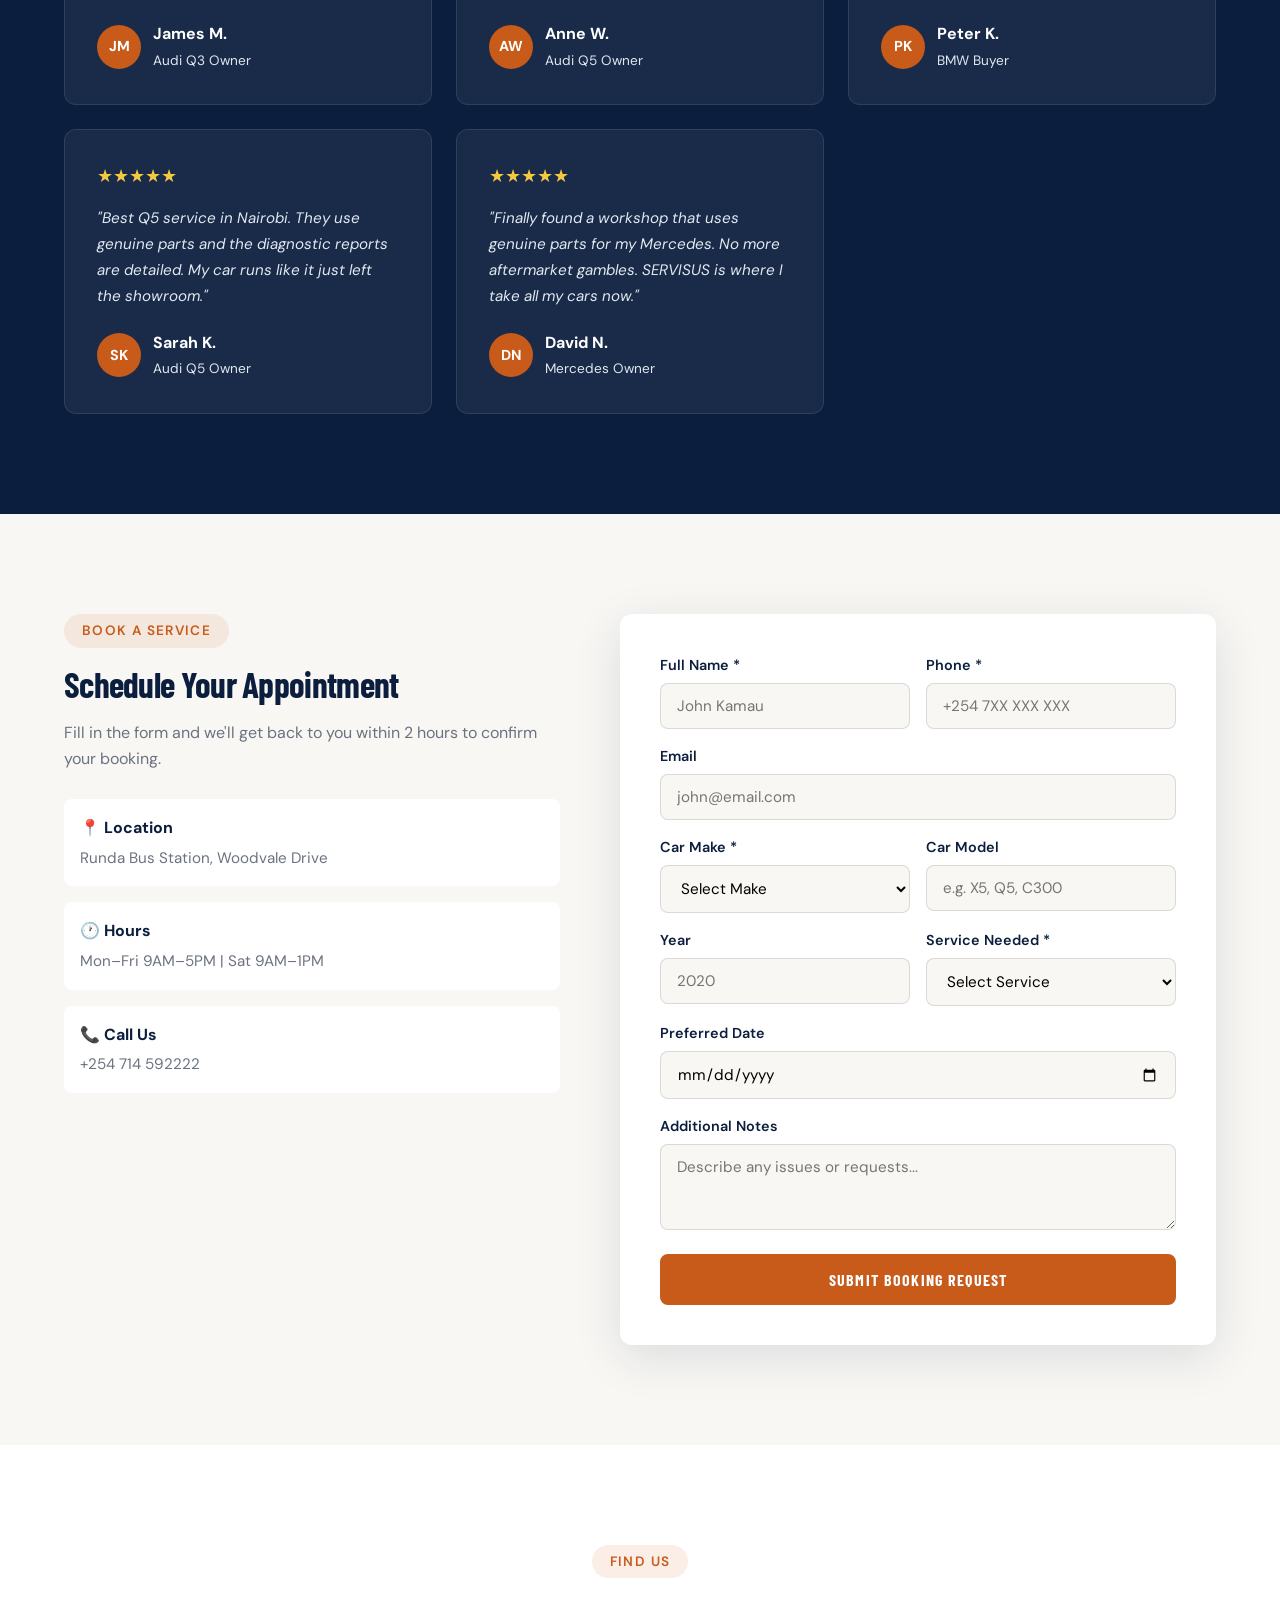
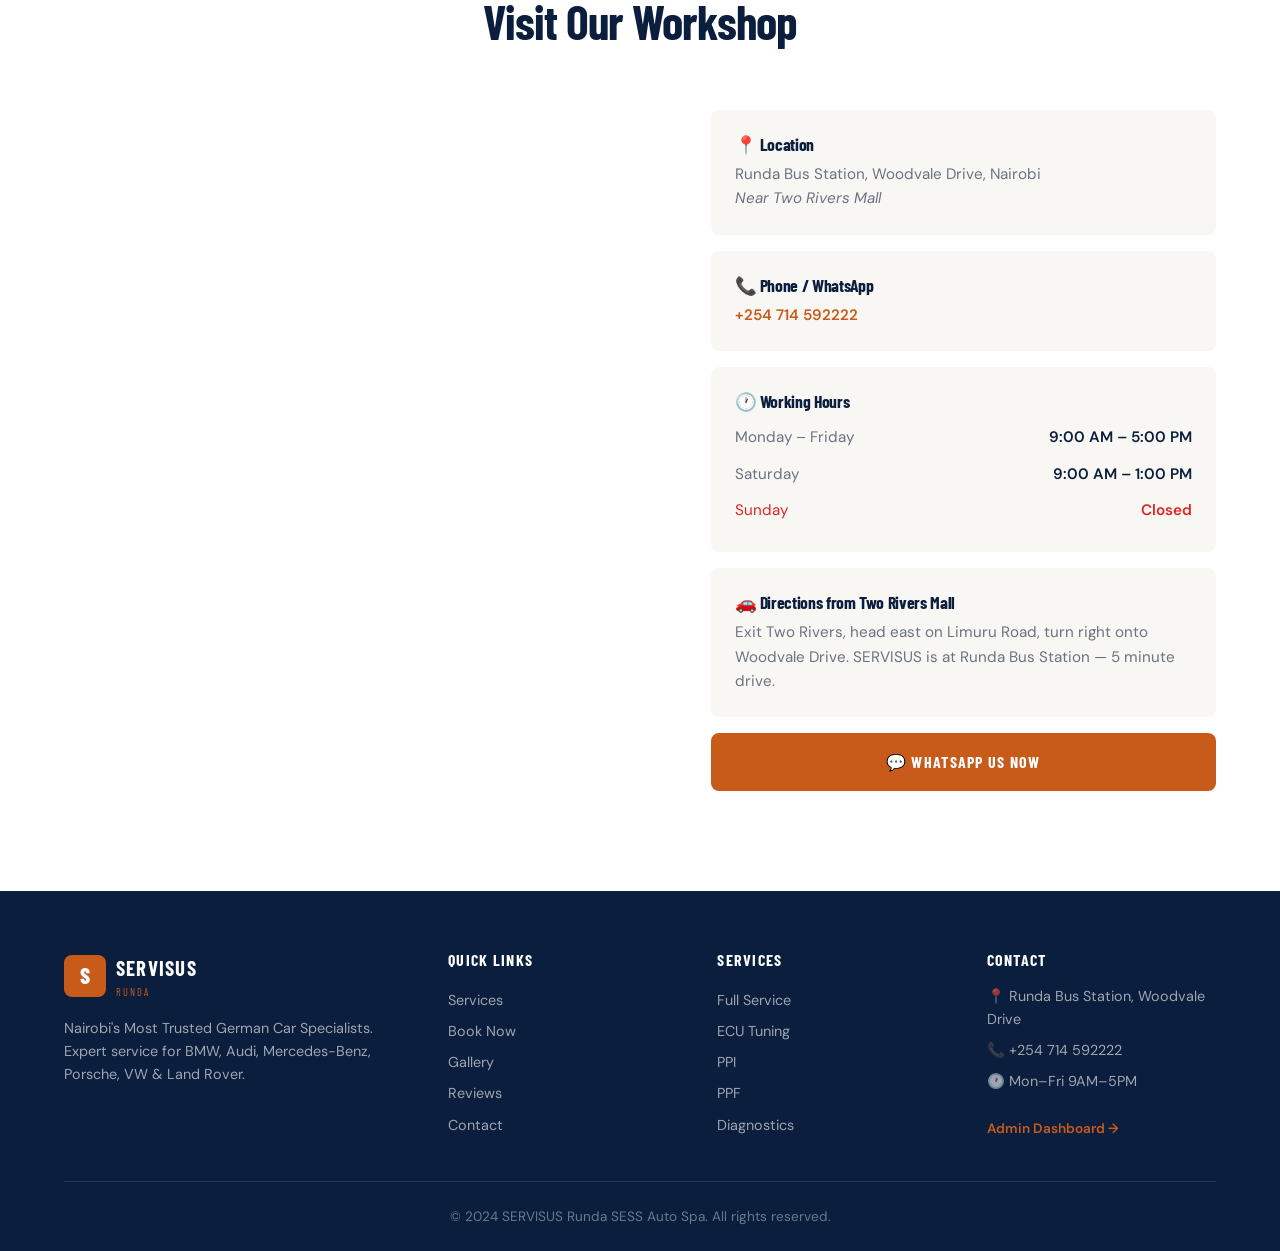
==== commit 037f54aa: "Inject premium Google Imagen AI backgrounds" ====
--- a/index.html
+++ b/index.html
@@ -175,7 +175,7 @@
 <div class="container">
 <div class="about-grid">
 <div class="about-image">
-<div class="about-img-placeholder" style="color: white !important; text-shadow: 0 2px 4px rgba(0,0,0,0.8); background-image: linear-gradient(rgba(0,0,0,0.4), rgba(0,0,0,0.4)), url('images/ai_img_1.jpg') !important; background-size: cover !important; background-position: center !important; color: white !important; text-shadow: 0 2px 4px rgba(0,0,0,0.8);">
+<div class="about-img-placeholder" style="color: white !important; text-shadow: 0 2px 4px rgba(0,0,0,0.8);    color: white !important; text-shadow: 0 2px 4px rgba(0,0,0,0.8); background-image: linear-gradient(rgba(0,0,0,0.4), rgba(0,0,0,0.4)), url('images/ceramic_coating.png') !important; background-size: cover !important; background-position: center !important; color: white !important; text-shadow: 0 2px 4px rgba(0,0,0,0.8);">
 <span>SERVISUS Workshop</span>
 </div>
 <div class="about-badge">
@@ -227,14 +227,14 @@
 <button class="filter-btn" data-filter="service">Service</button>
 </div>
 <div class="gallery-grid">
-<div class="gallery-item" data-category="engine"><div class="gallery-placeholder" style="color: white !important; text-shadow: 0 2px 4px rgba(0,0,0,0.8); background-image: linear-gradient(rgba(0,0,0,0.4), rgba(0,0,0,0.4)), url('images/ai_img_1.jpg') !important; background-size: cover !important; background-position: center !important; color: white !important; text-shadow: 0 2px 4px rgba(0,0,0,0.8);">BMW N55 Engine Rebuild</div></div>
-<div class="gallery-item" data-category="ppf"><div class="gallery-placeholder" style=" background-image: linear-gradient(rgba(0,0,0,0.4), rgba(0,0,0,0.4)), url('https://loremflickr.com/800/600/Mercedes,C,Full?lock=3') !important; background-size: cover !important; background-position: center !important; color: white !important; text-shadow: 0 2px 4px rgba(0,0,0,0.8);">Mercedes C300 Full PPF</div></div>
-<div class="gallery-item" data-category="tuning"><div class="gallery-placeholder" style=" background-image: linear-gradient(rgba(0,0,0,0.4), rgba(0,0,0,0.4)), url('https://loremflickr.com/800/600/Audi,Q,ECU?lock=4') !important; background-size: cover !important; background-position: center !important; color: white !important; text-shadow: 0 2px 4px rgba(0,0,0,0.8);">Audi Q3 ECU Stage 1</div></div>
-<div class="gallery-item" data-category="service"><div class="gallery-placeholder" style=" background-image: linear-gradient(rgba(0,0,0,0.4), rgba(0,0,0,0.4)), url('https://loremflickr.com/800/600/Porsche,Cayenne,Service?lock=5') !important; background-size: cover !important; background-position: center !important; color: white !important; text-shadow: 0 2px 4px rgba(0,0,0,0.8);">Porsche Cayenne Service</div></div>
-<div class="gallery-item" data-category="engine"><div class="gallery-placeholder" style=" background-image: linear-gradient(rgba(0,0,0,0.4), rgba(0,0,0,0.4)), url('https://loremflickr.com/800/600/VW,TSI,Timing?lock=6') !important; background-size: cover !important; background-position: center !important; color: white !important; text-shadow: 0 2px 4px rgba(0,0,0,0.8);">VW TSI Timing Chain</div></div>
-<div class="gallery-item" data-category="ppf"><div class="gallery-placeholder" style=" background-image: linear-gradient(rgba(0,0,0,0.4), rgba(0,0,0,0.4)), url('https://loremflickr.com/800/600/BMW,X,Hood?lock=7') !important; background-size: cover !important; background-position: center !important; color: white !important; text-shadow: 0 2px 4px rgba(0,0,0,0.8);">BMW X5 Hood PPF</div></div>
-<div class="gallery-item" data-category="tuning"><div class="gallery-placeholder" style=" background-image: linear-gradient(rgba(0,0,0,0.4), rgba(0,0,0,0.4)), url('https://loremflickr.com/800/600/Audi,Q,Performance?lock=8') !important; background-size: cover !important; background-position: center !important; color: white !important; text-shadow: 0 2px 4px rgba(0,0,0,0.8);">Audi Q5 Performance Tune</div></div>
-<div class="gallery-item" data-category="service"><div class="gallery-placeholder" style=" background-image: linear-gradient(rgba(0,0,0,0.4), rgba(0,0,0,0.4)), url('https://loremflickr.com/800/600/Mercedes,GLE,Brake?lock=9') !important; background-size: cover !important; background-position: center !important; color: white !important; text-shadow: 0 2px 4px rgba(0,0,0,0.8);">Mercedes GLE Brake Service</div></div>
+<div class="gallery-item" data-category="engine"><div class="gallery-placeholder" style="color: white !important; text-shadow: 0 2px 4px rgba(0,0,0,0.8);    color: white !important; text-shadow: 0 2px 4px rgba(0,0,0,0.8); background-image: linear-gradient(rgba(0,0,0,0.4), rgba(0,0,0,0.4)), url('images/engine_bay_wash.png') !important; background-size: cover !important; background-position: center !important; color: white !important; text-shadow: 0 2px 4px rgba(0,0,0,0.8);">BMW N55 Engine Rebuild</div></div>
+<div class="gallery-item" data-category="ppf"><div class="gallery-placeholder" style="color: white !important; text-shadow: 0 2px 4px rgba(0,0,0,0.8); background-image: linear-gradient(rgba(0,0,0,0.4), rgba(0,0,0,0.4)), url('images/suv_full_valet.png') !important; background-size: cover !important; background-position: center !important; color: white !important; text-shadow: 0 2px 4px rgba(0,0,0,0.8);">Mercedes C300 Full PPF</div></div>
+<div class="gallery-item" data-category="tuning"><div class="gallery-placeholder" style="color: white !important; text-shadow: 0 2px 4px rgba(0,0,0,0.8); background-image: linear-gradient(rgba(0,0,0,0.4), rgba(0,0,0,0.4)), url('images/interior_deep_clean.png') !important; background-size: cover !important; background-position: center !important; color: white !important; text-shadow: 0 2px 4px rgba(0,0,0,0.8);">Audi Q3 ECU Stage 1</div></div>
+<div class="gallery-item" data-category="service"><div class="gallery-placeholder" style="color: white !important; text-shadow: 0 2px 4px rgba(0,0,0,0.8); background-image: linear-gradient(rgba(0,0,0,0.4), rgba(0,0,0,0.4)), url('images/premium_wax_finish.png') !important; background-size: cover !important; background-position: center !important; color: white !important; text-shadow: 0 2px 4px rgba(0,0,0,0.8);">Porsche Cayenne Service</div></div>
+<div class="gallery-item" data-category="engine"><div class="gallery-placeholder" style="color: white !important; text-shadow: 0 2px 4px rgba(0,0,0,0.8); background-image: linear-gradient(rgba(0,0,0,0.4), rgba(0,0,0,0.4)), url('images/ceramic_coating.png') !important; background-size: cover !important; background-position: center !important; color: white !important; text-shadow: 0 2px 4px rgba(0,0,0,0.8);">VW TSI Timing Chain</div></div>
+<div class="gallery-item" data-category="ppf"><div class="gallery-placeholder" style="color: white !important; text-shadow: 0 2px 4px rgba(0,0,0,0.8); background-image: linear-gradient(rgba(0,0,0,0.4), rgba(0,0,0,0.4)), url('images/engine_bay_wash.png') !important; background-size: cover !important; background-position: center !important; color: white !important; text-shadow: 0 2px 4px rgba(0,0,0,0.8);">BMW X5 Hood PPF</div></div>
+<div class="gallery-item" data-category="tuning"><div class="gallery-placeholder" style="color: white !important; text-shadow: 0 2px 4px rgba(0,0,0,0.8); background-image: linear-gradient(rgba(0,0,0,0.4), rgba(0,0,0,0.4)), url('images/suv_full_valet.png') !important; background-size: cover !important; background-position: center !important; color: white !important; text-shadow: 0 2px 4px rgba(0,0,0,0.8);">Audi Q5 Performance Tune</div></div>
+<div class="gallery-item" data-category="service"><div class="gallery-placeholder" style="color: white !important; text-shadow: 0 2px 4px rgba(0,0,0,0.8); background-image: linear-gradient(rgba(0,0,0,0.4), rgba(0,0,0,0.4)), url('images/interior_deep_clean.png') !important; background-size: cover !important; background-position: center !important; color: white !important; text-shadow: 0 2px 4px rgba(0,0,0,0.8);">Mercedes GLE Brake Service</div></div>
 </div>
 </div>
 </section>
